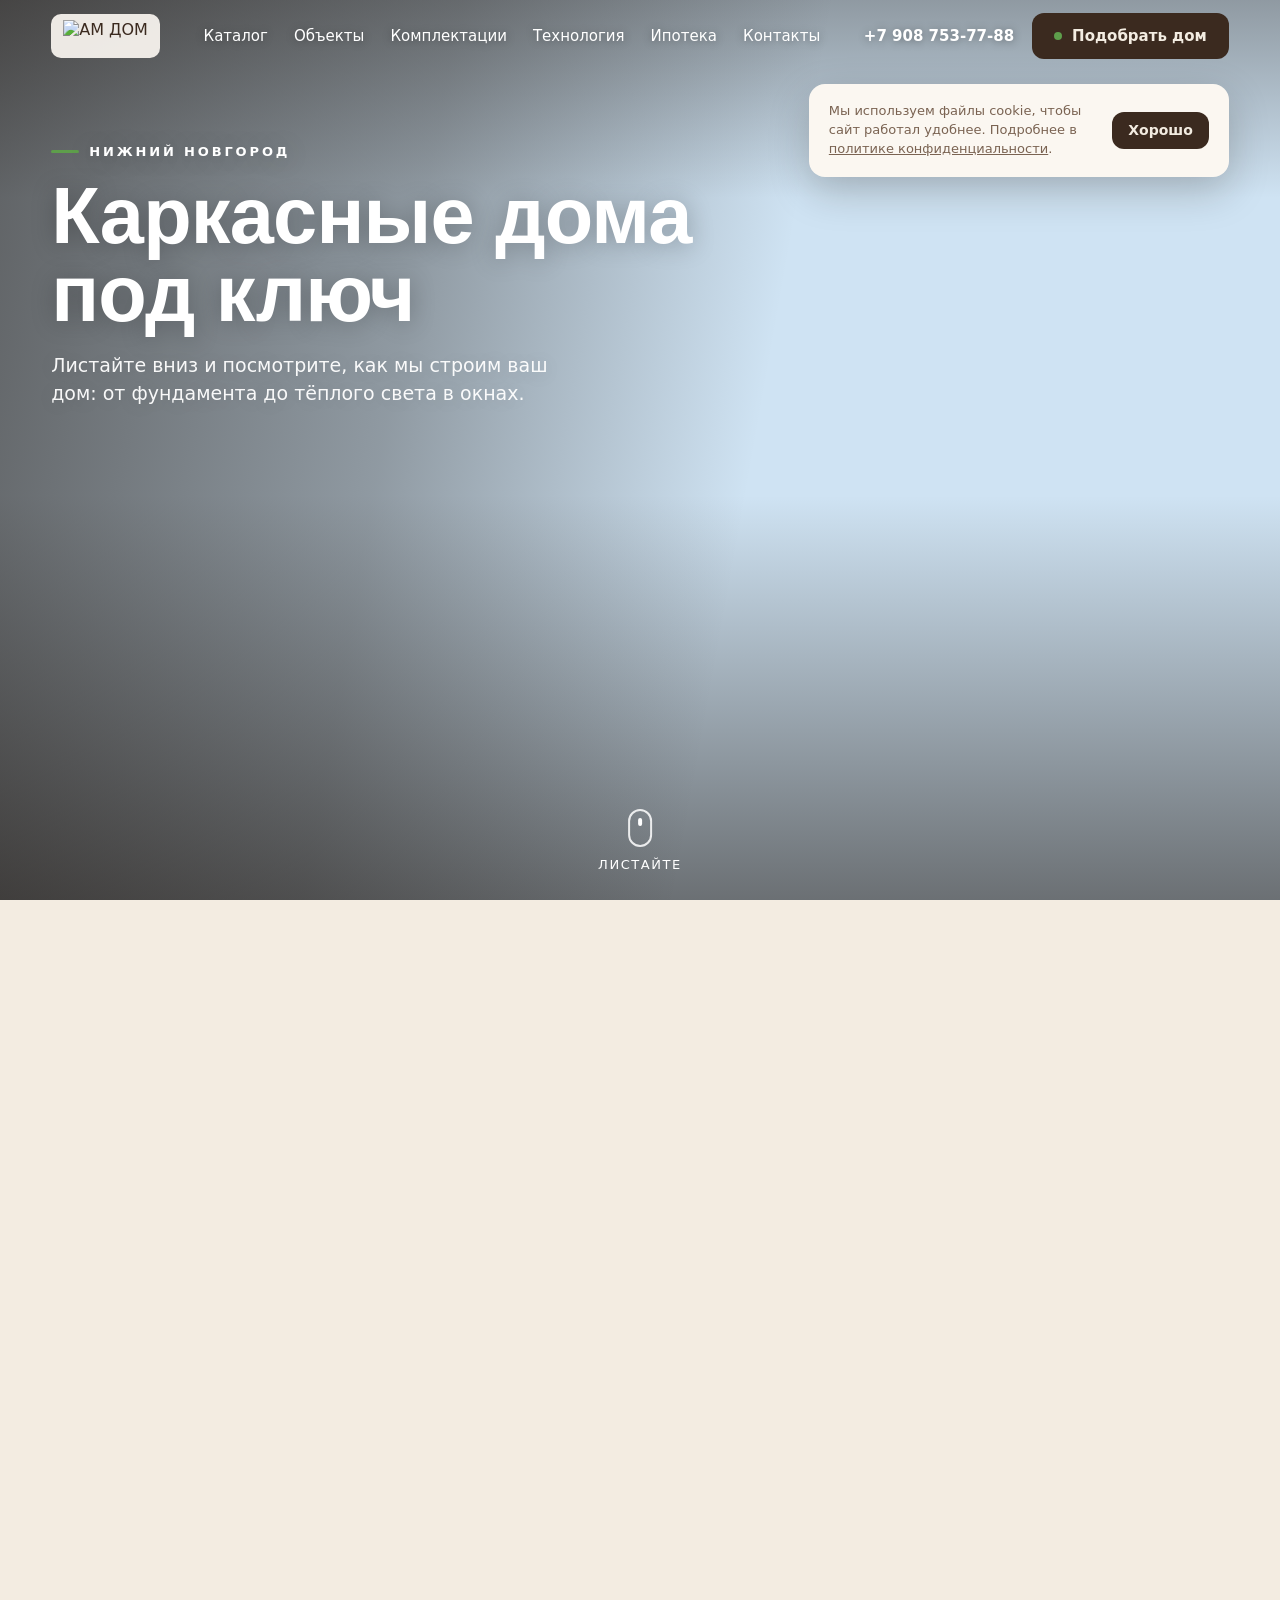
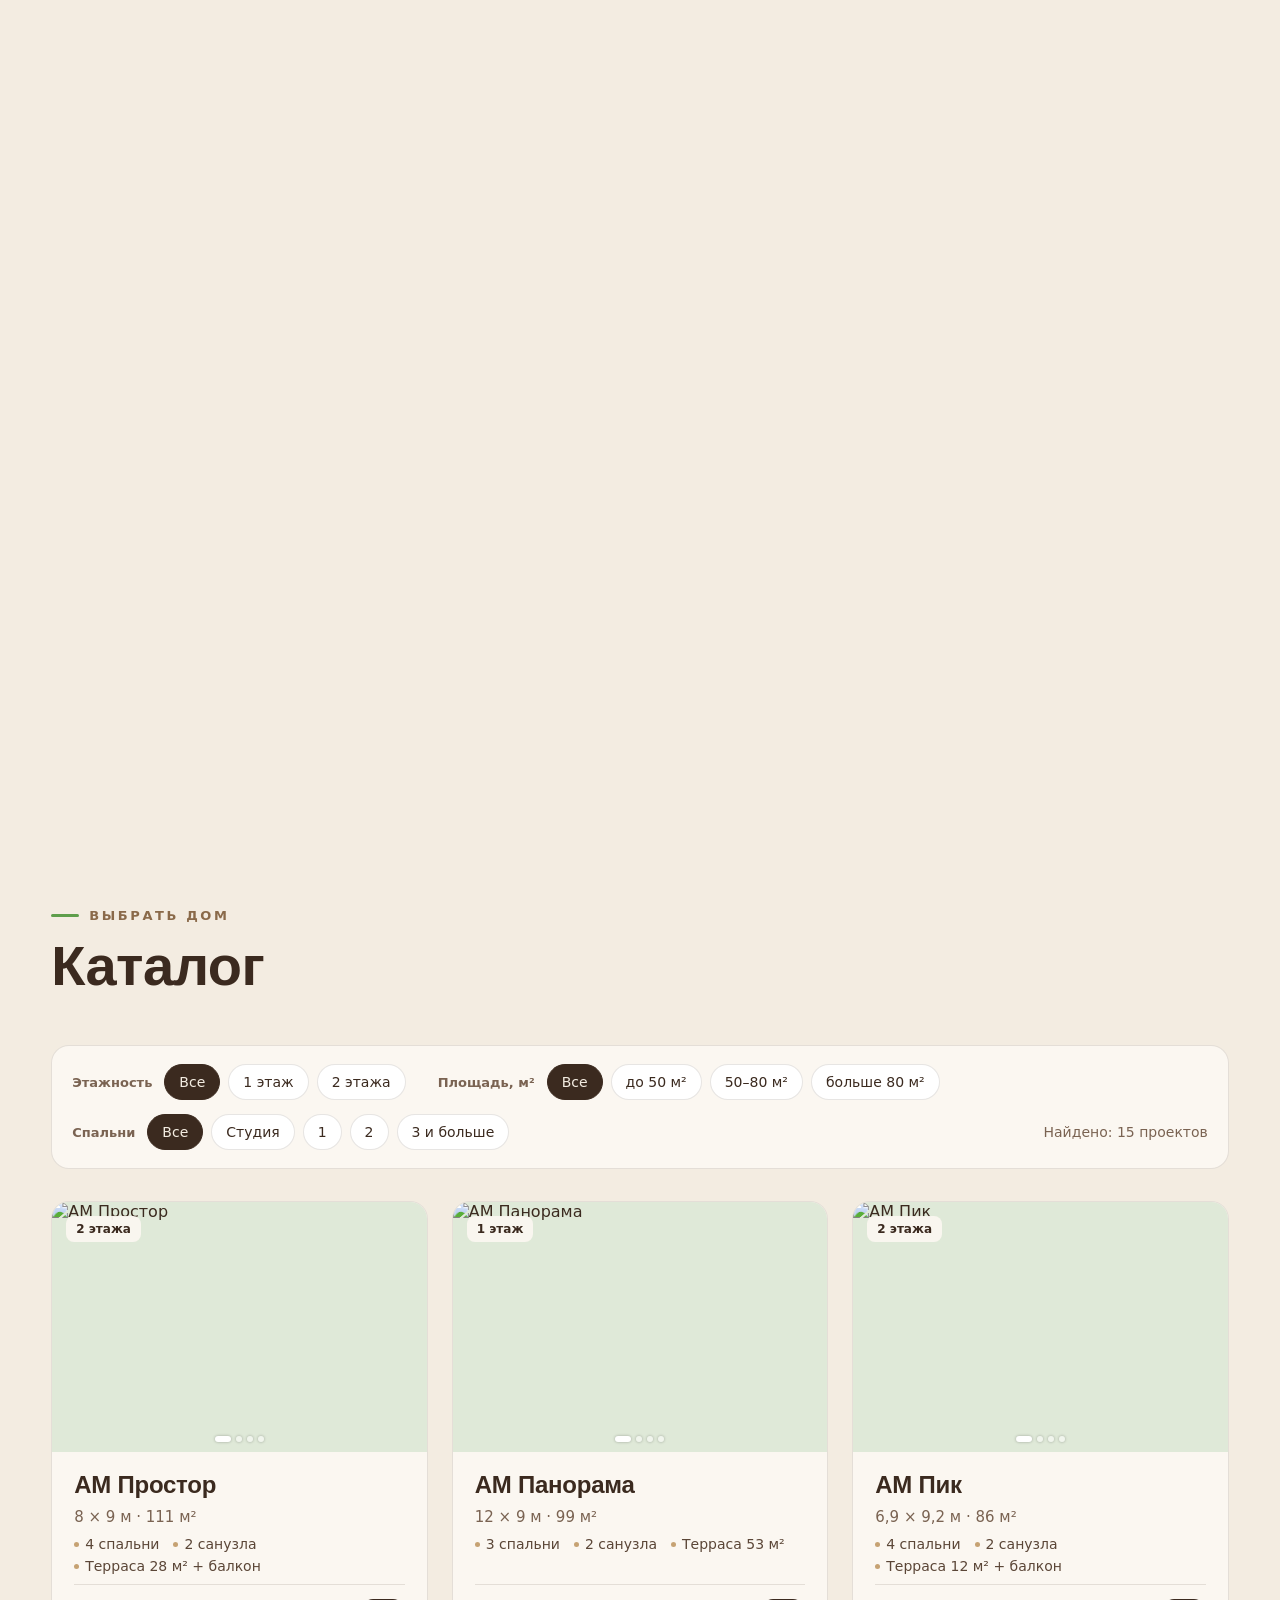
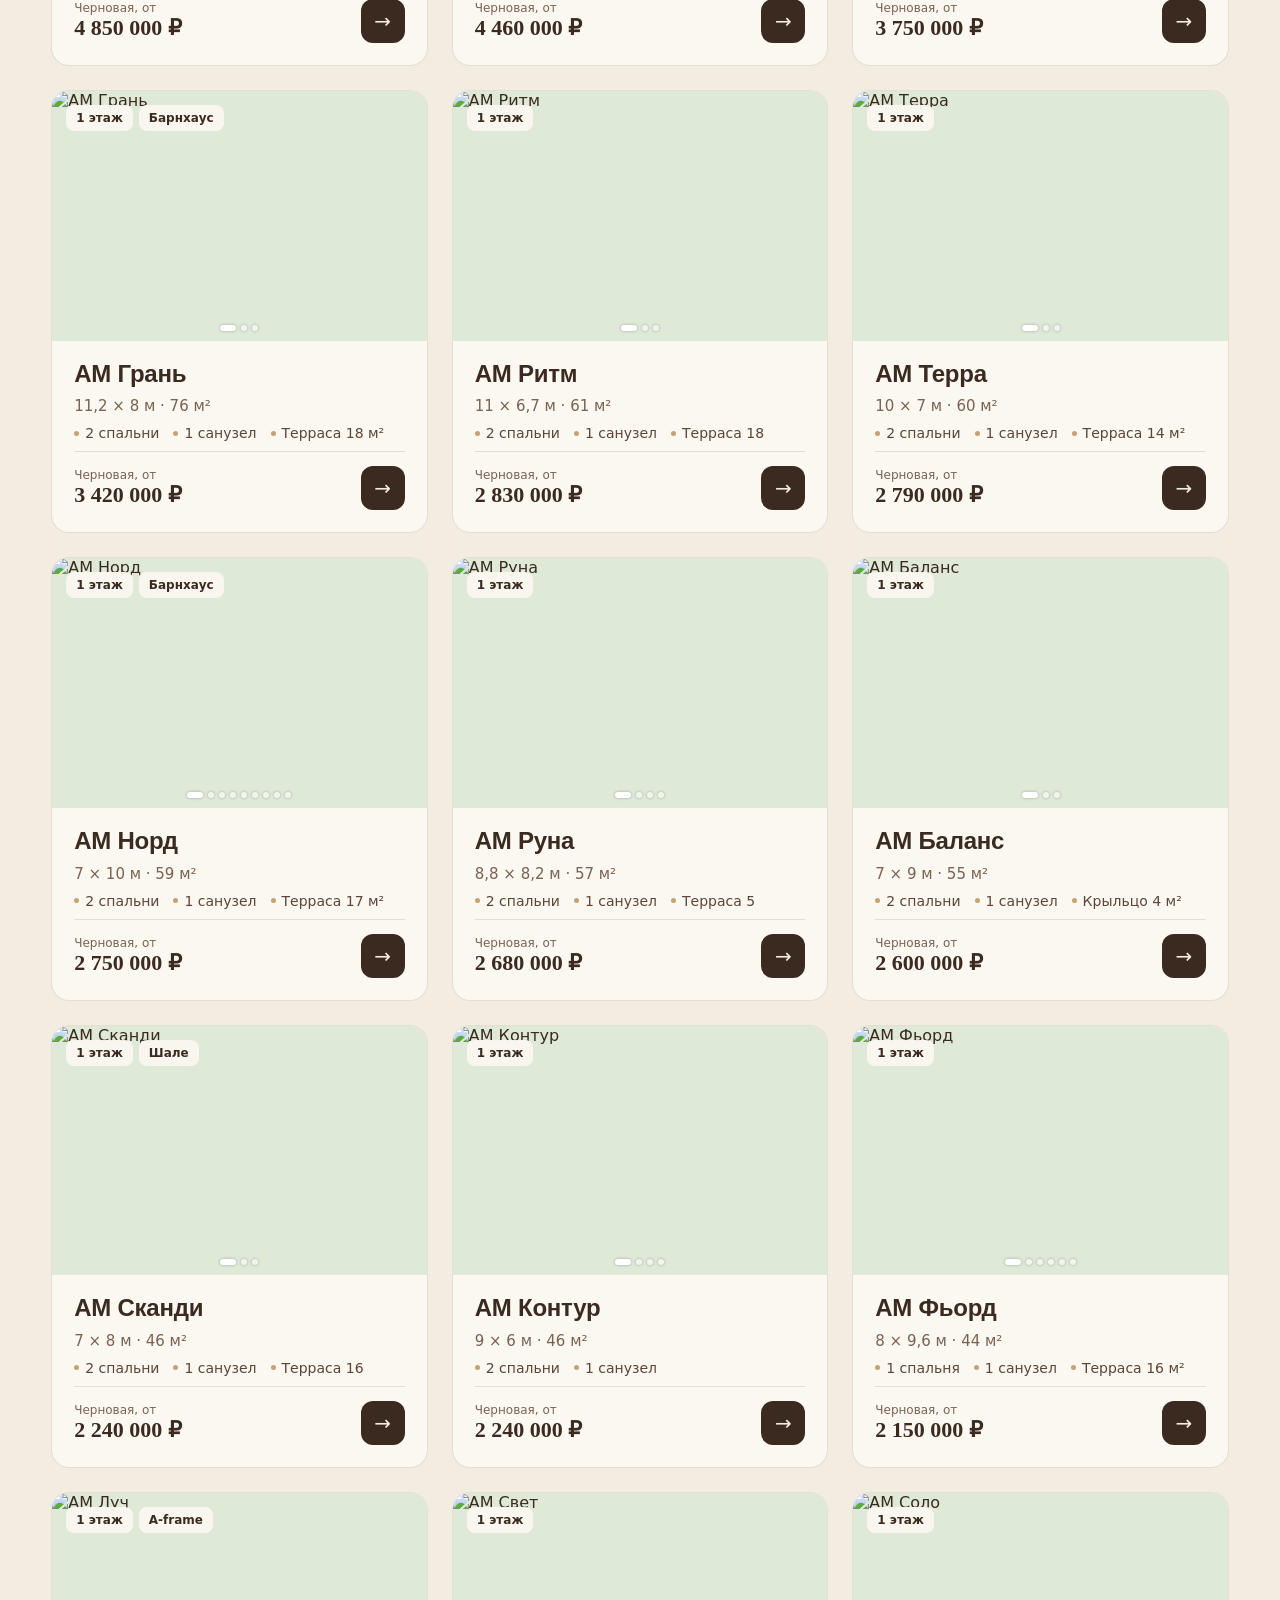
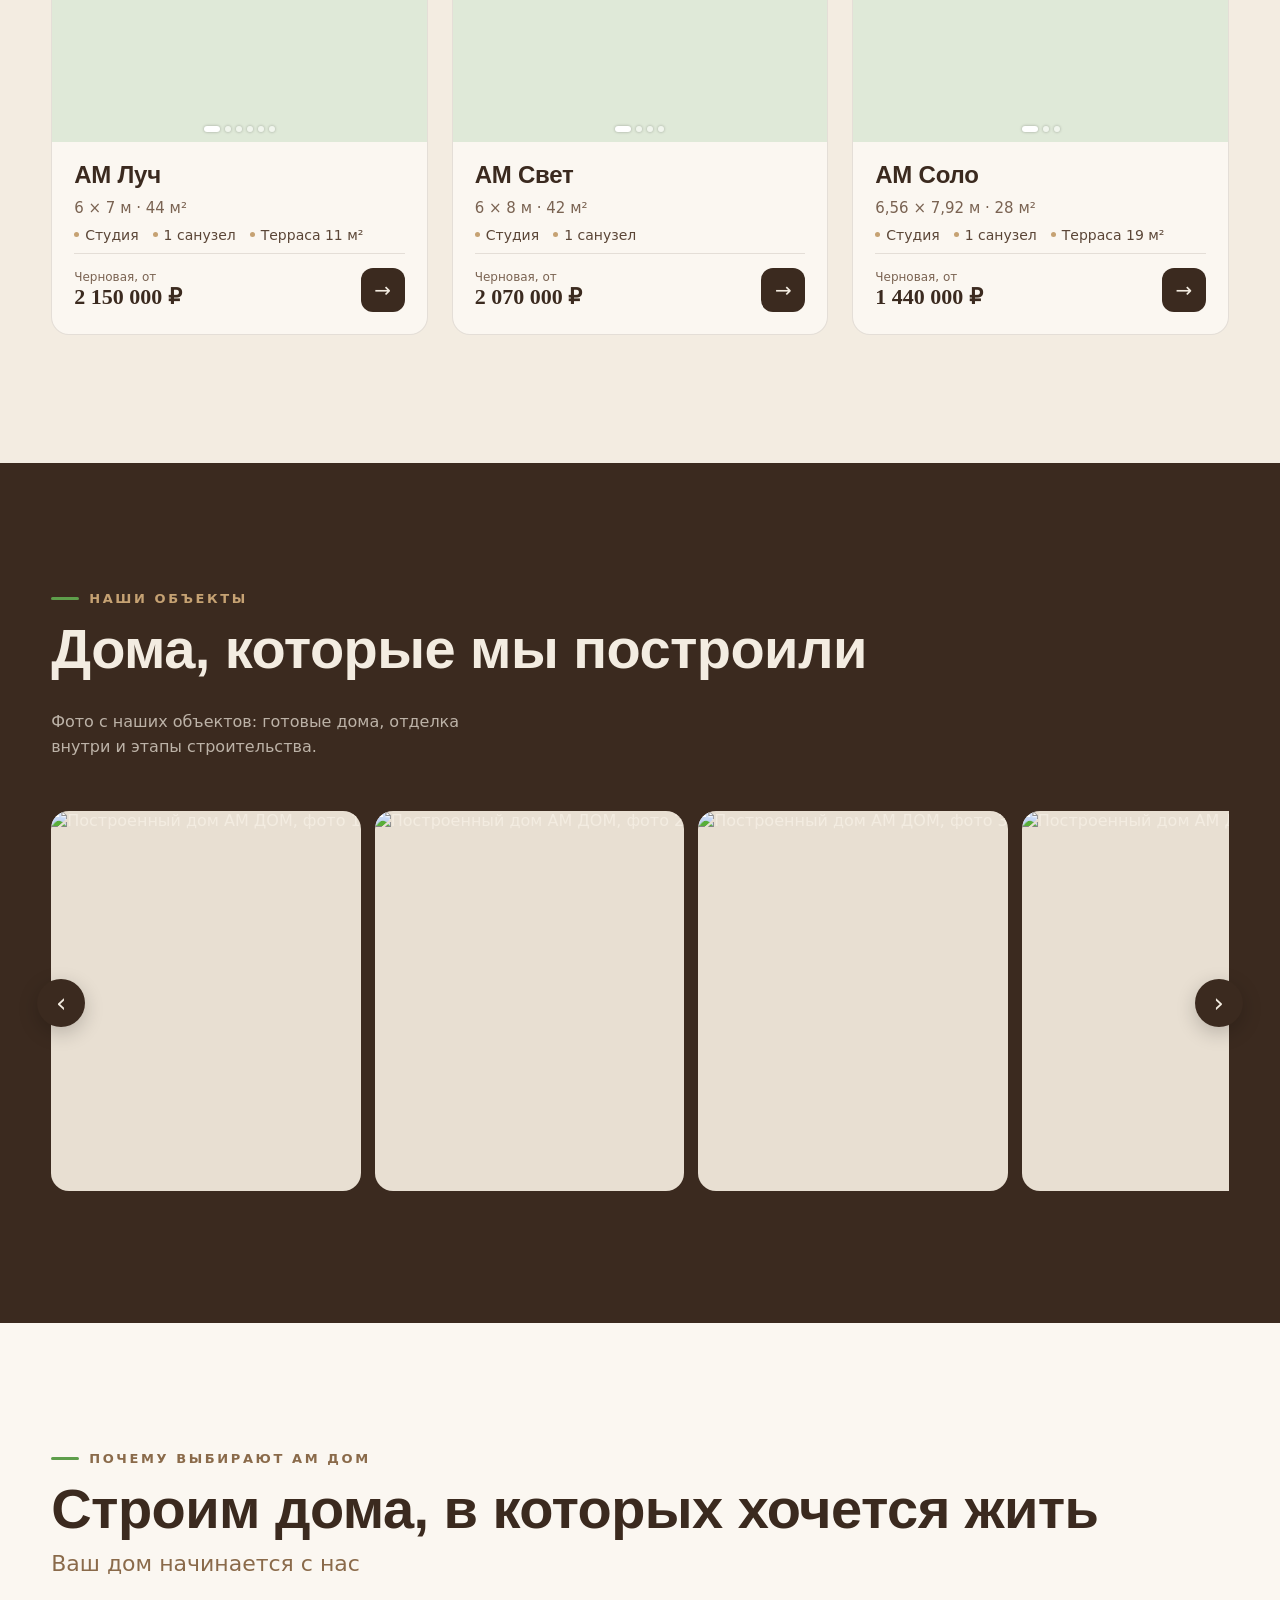
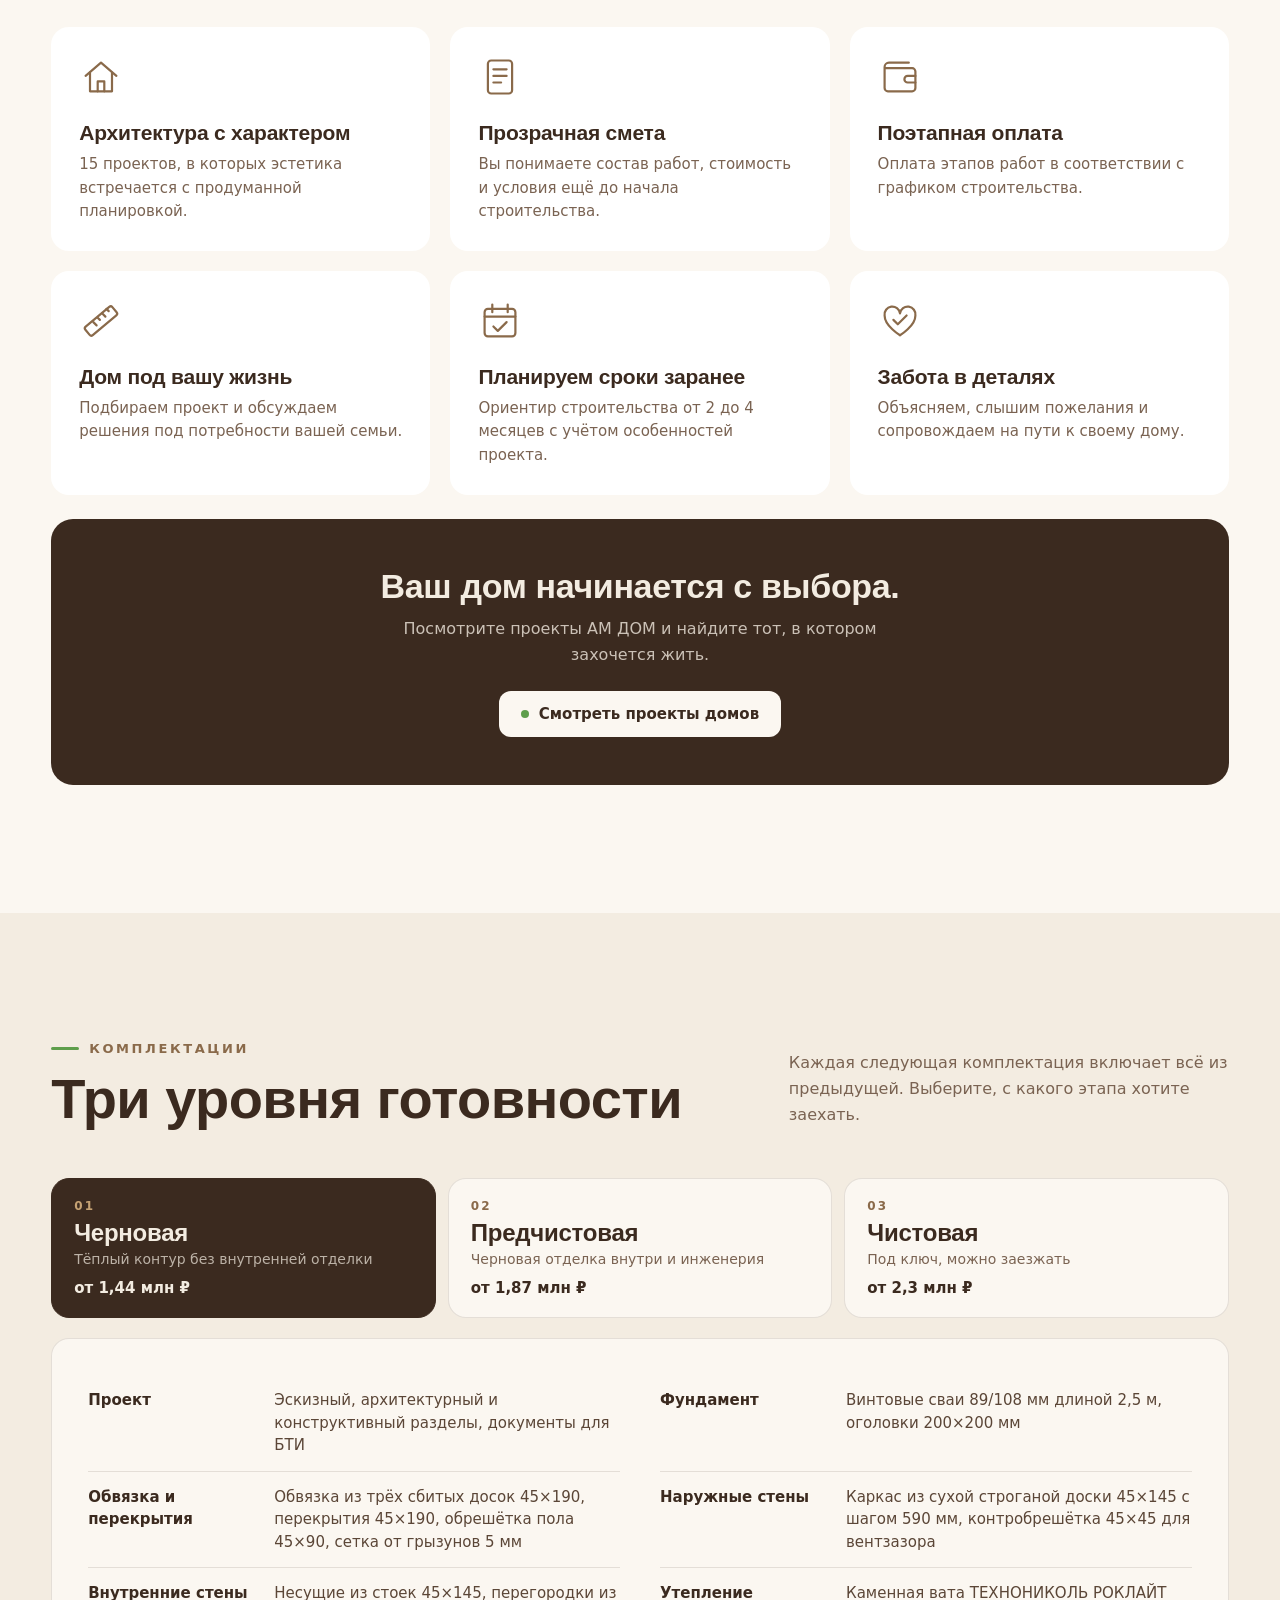
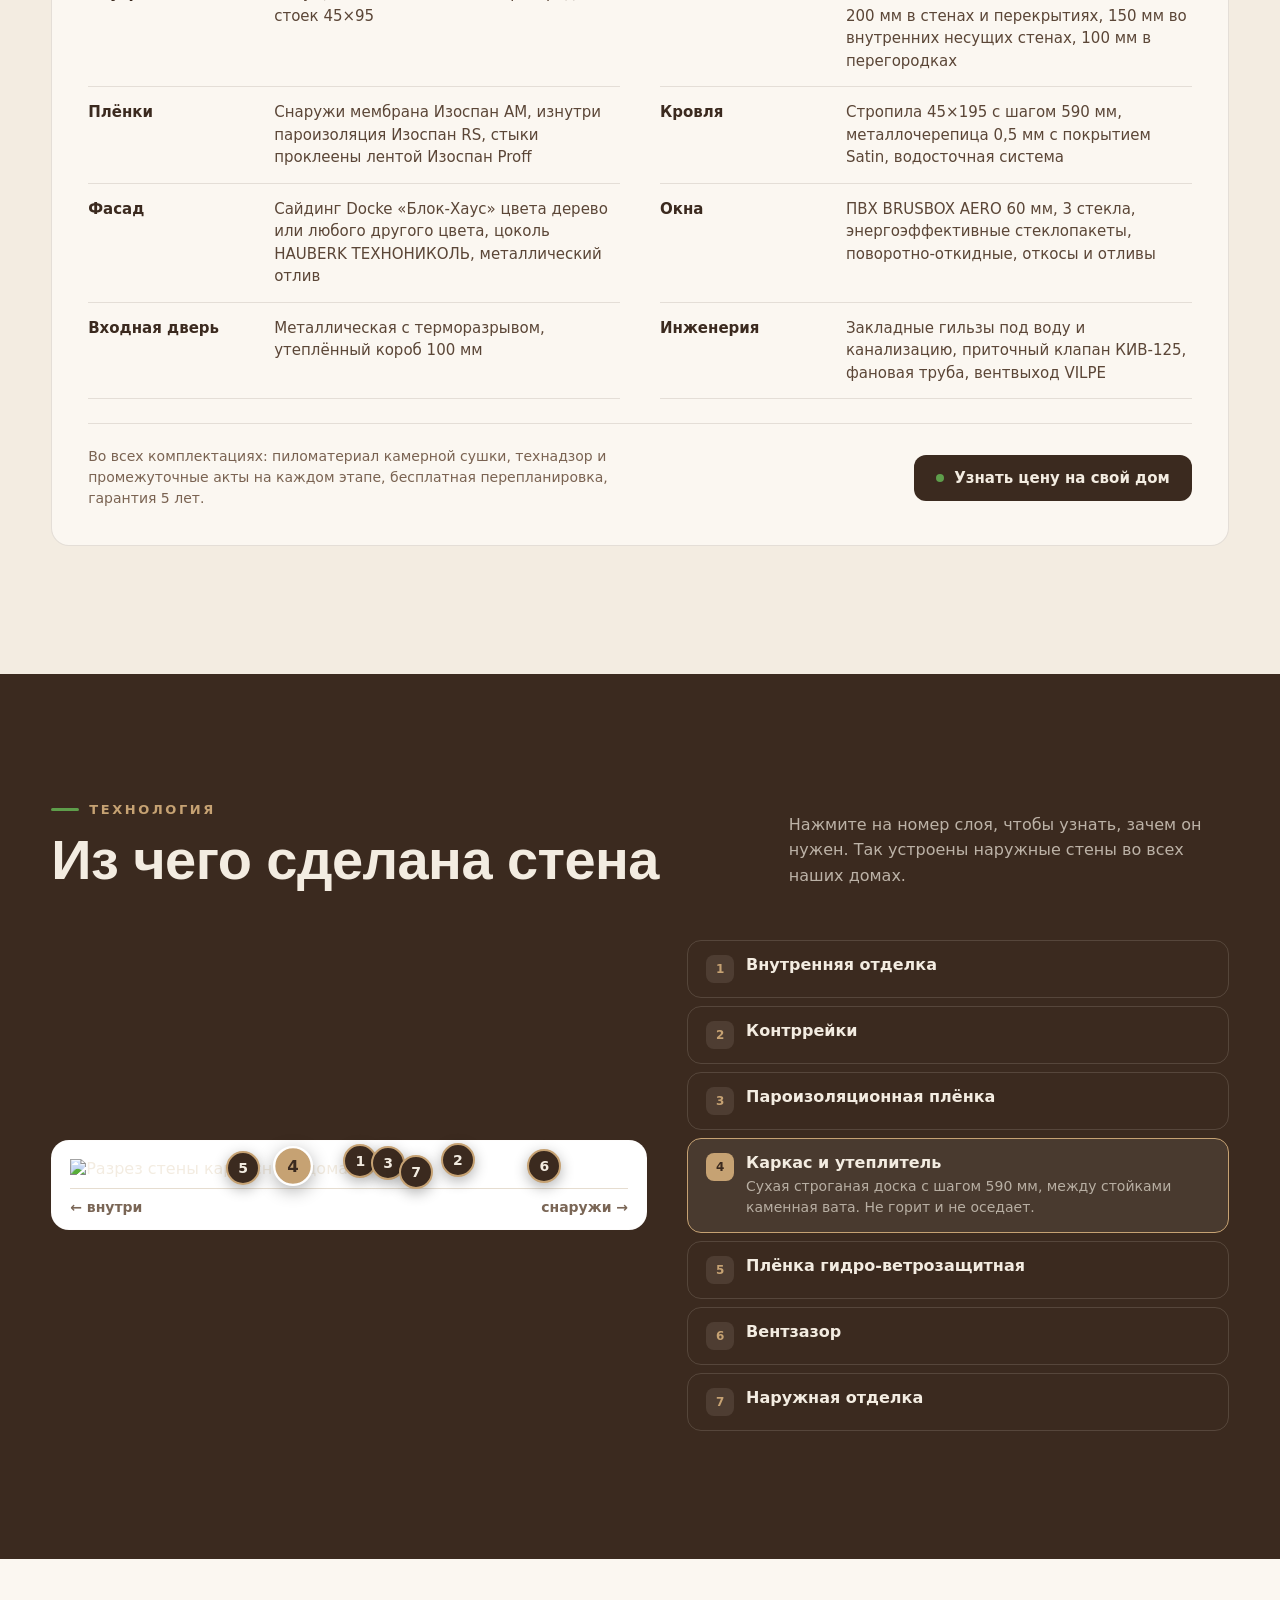
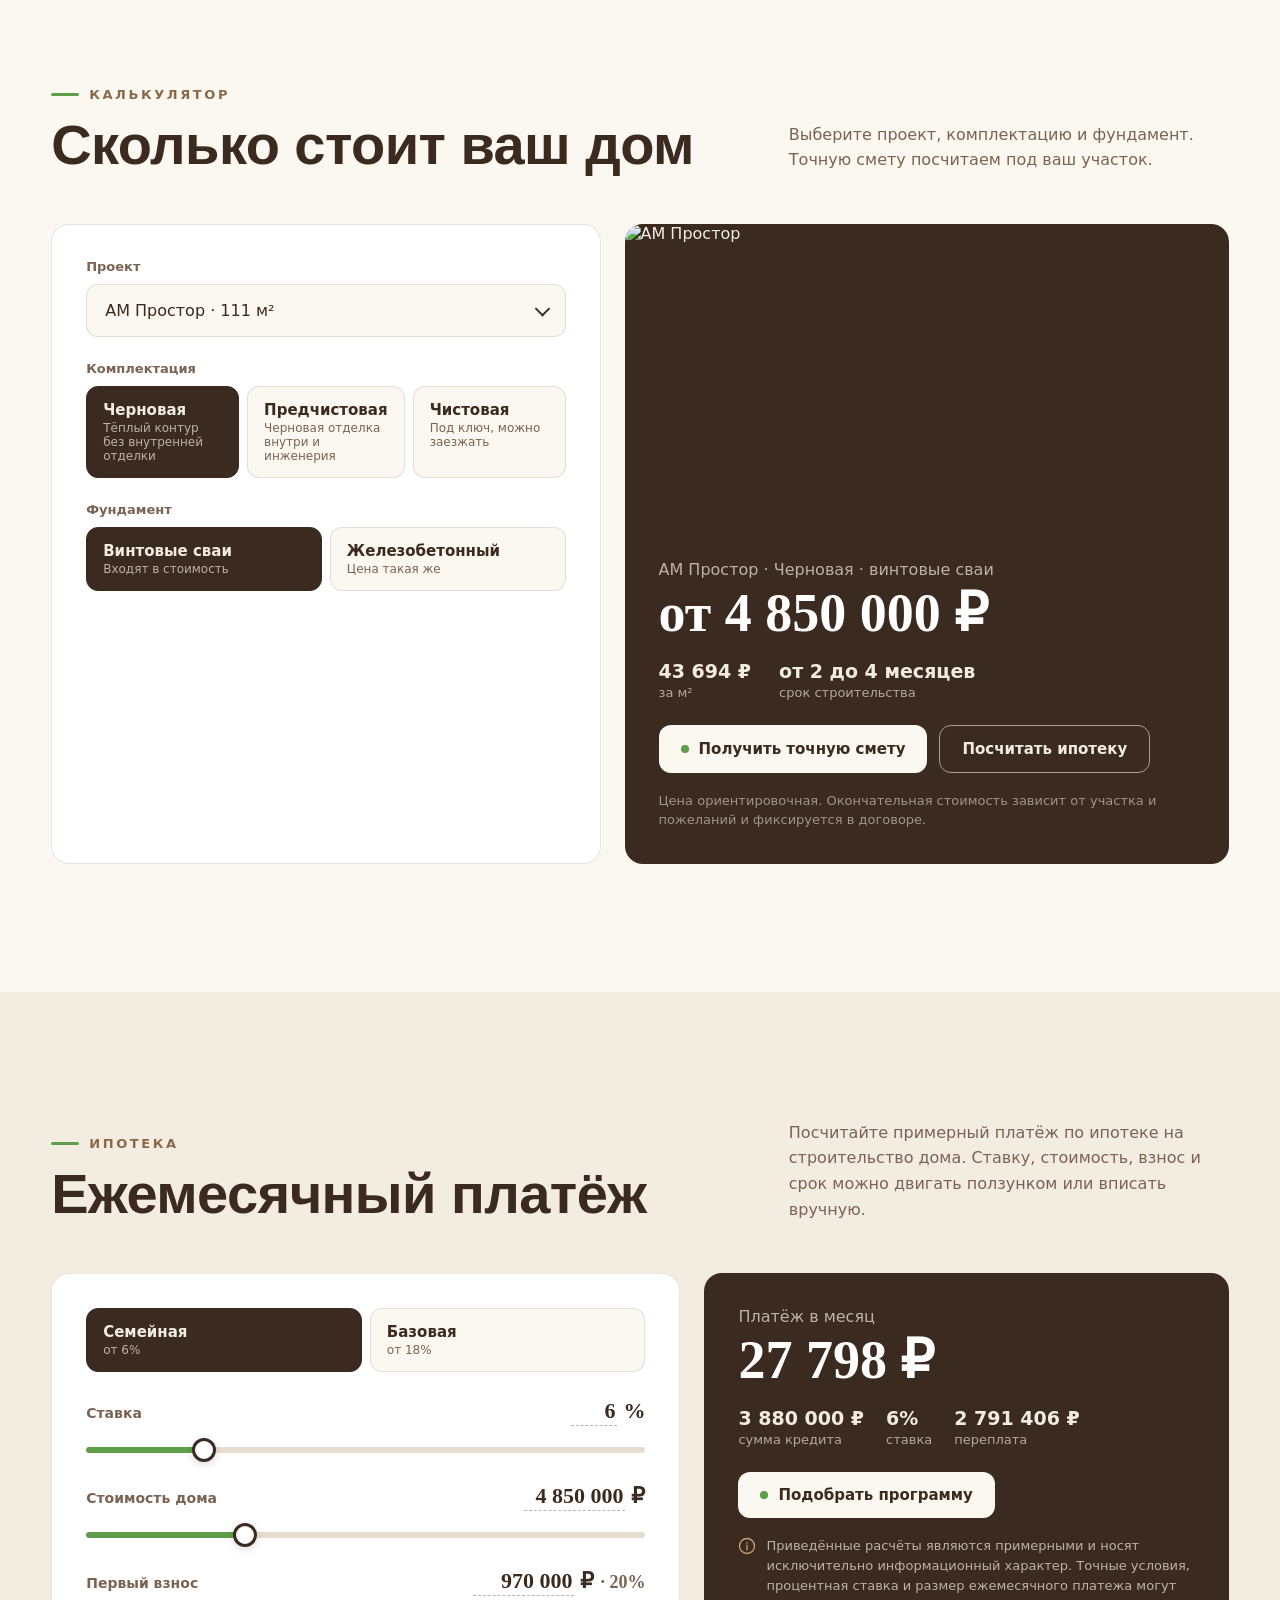
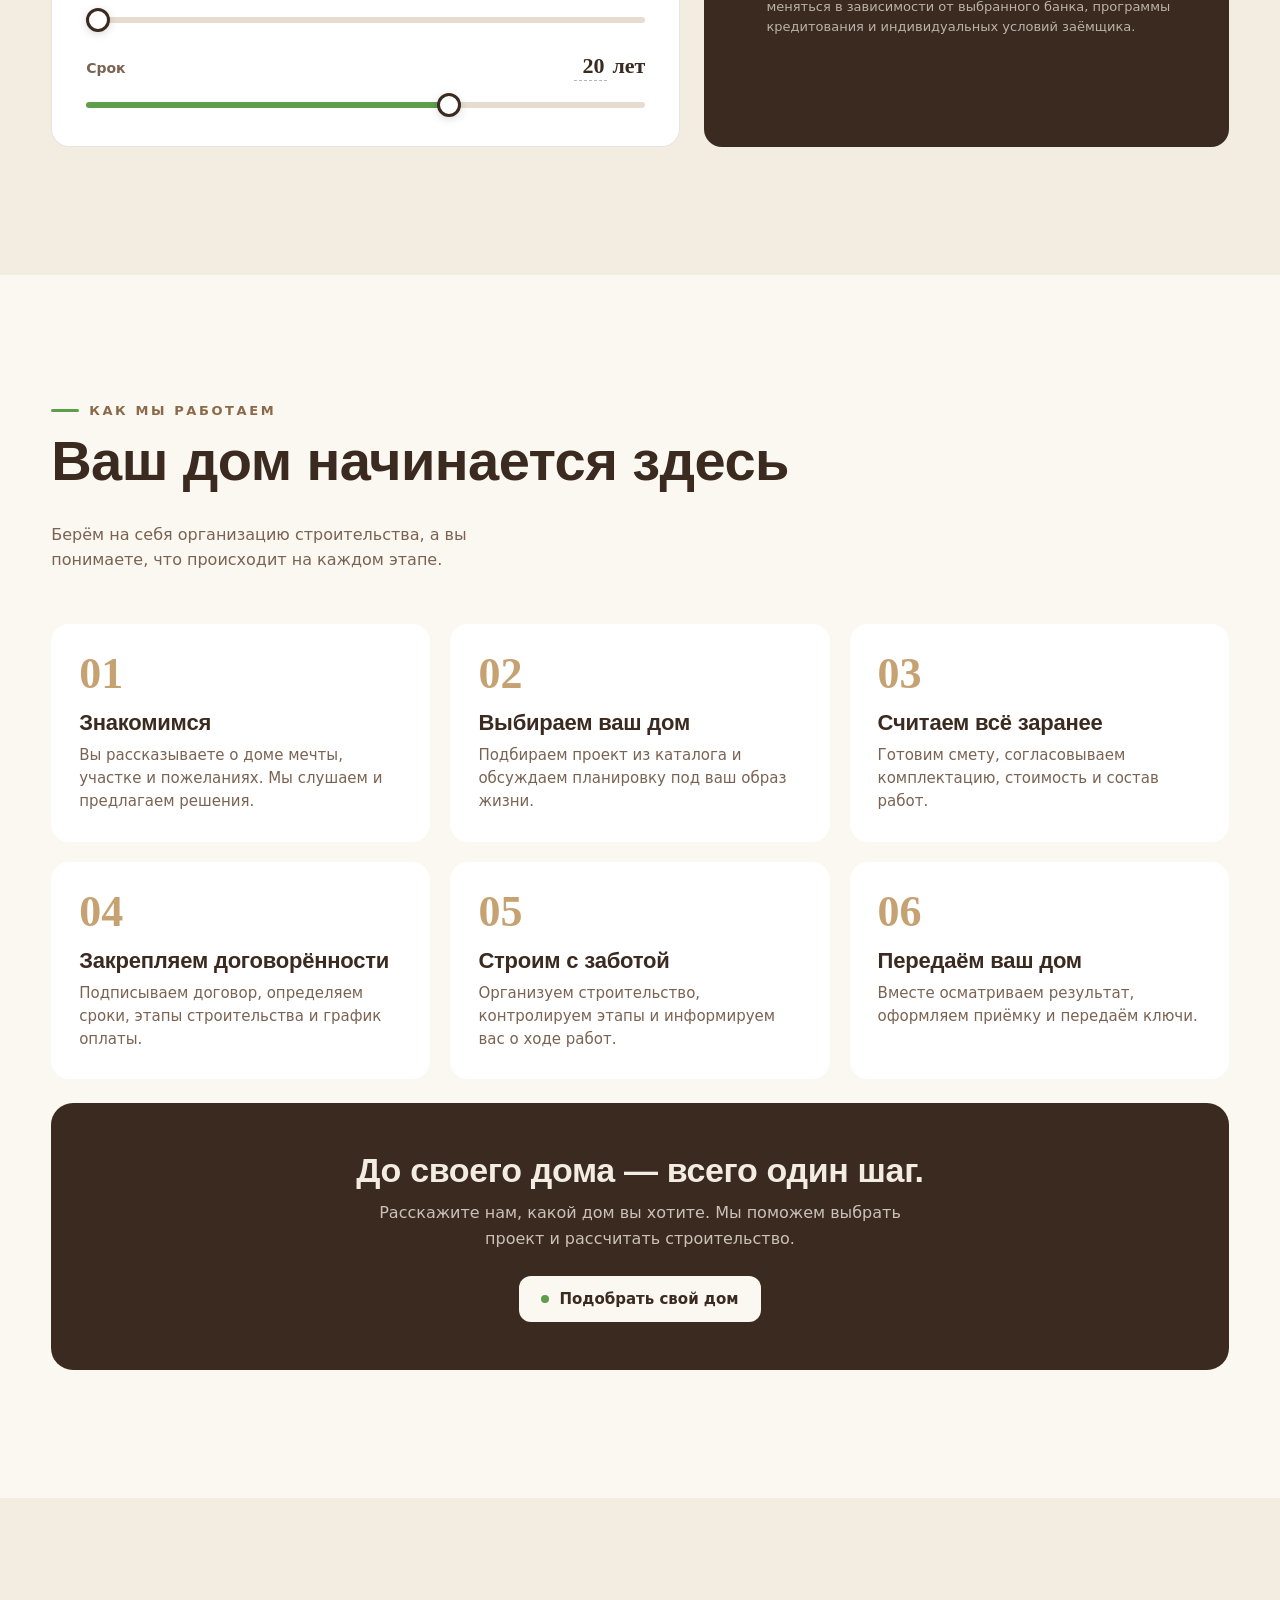
==== index.html @ 1313c06c "FAQ cleanup, editable mortgage rate, 2-4 month term, no RC foundation markup, staged payment wording" ====
<!doctype html>
<html lang="ru">
<head>
<meta charset="utf-8">
<meta name="viewport" content="width=device-width, initial-scale=1, viewport-fit=cover">
<title>АМ ДОМ — каркасные дома под ключ в Нижнем Новгороде</title>
<meta name="description" content="Строим каркасные дома под ключ в Нижнем Новгороде. Каталог проектов, три комплектации, гарантия 5 лет, оплата по этапам, сроки от 2 до 4 месяцев.">
<!-- ТЕСТОВАЯ ВЕРСИЯ: строку ниже удалить при запуске на амдом.рф, иначе сайт не попадёт в поиск -->
<meta name="robots" content="noindex, nofollow">
<meta name="theme-color" content="#3B2A1F">
<meta property="og:title" content="АМ ДОМ — каркасные дома под ключ">
<meta property="og:description" content="Каталог проектов, гарантия 5 лет, оплата по этапам.">
<meta property="og:image" content="media/poster.jpg">
<link rel="icon" type="image/png" href="media/favicon.png">
<link rel="preload" href="fonts/InterDisplay-ExtraBold.woff" as="font" type="font/woff" crossorigin>
<link rel="stylesheet" href="css/style.css?v=15">
</head>
<body>

<!-- =============== ШАПКА =============== -->
<header class="top" id="top">
  <a class="logo" href="#" aria-label="АМ ДОМ, на главную"><img src="media/logo.png" alt="АМ ДОМ"></a>
  <nav class="menu" id="menu">
    <a href="#catalog">Каталог</a>
    <a href="#objects">Объекты</a>
    <a href="#packages">Комплектации</a>
    <a href="#tech">Технология</a>
    <a href="#mortgage">Ипотека</a>
    <a href="#contacts">Контакты</a>
    <a class="menu-phone" data-phone href="#"></a>
  </nav>
  <div class="top-right">
    <a class="top-phone" data-phone href="#"></a>
    <a class="btn" href="#quiz"><span class="dot"></span>Подобрать дом</a>
    <button class="burger" id="burger" aria-label="Меню" aria-expanded="false"><i></i><i></i><i></i></button>
  </div>
</header>

<main>
<!-- =============== ГЛАВНЫЙ ЭКРАН: ДОМ СОБИРАЕТСЯ =============== -->
<section class="build" id="build">
  <div class="stage">
    <div class="vbox">
      <video id="vid" muted playsinline preload="auto" poster="media/poster.jpg?v=2"></video>
      <img class="night" id="night" src="media/evening.jpg" alt="">
      <div class="shade"></div>
      <div class="tint i" id="tintI"></div>
      <div class="tint f" id="tintF"></div>
      <button class="replay" id="replay" hidden>↻ Смотреть ещё раз</button>
    </div>

    <div class="intro" id="intro">
      <div class="kick"><i></i>Нижний Новгород</div>
      <h1>Каркасные дома<br>под ключ</h1>
      <p><span class="dsk">Листайте вниз и посмотрите</span><span class="mob">Листайте этапы выше и посмотрите</span>, как мы строим ваш дом: от фундамента до тёплого света в окнах.</p>
    </div>
    <div class="hint" id="hint"><div class="m"></div>Листайте</div>

    <div class="card" id="card">
      <div class="num"><span id="cnum">01 / 11</span><span>Как мы строим</span></div>
      <div class="swap" id="cbody"><h3 id="ctitle"></h3><p id="ctext"></p></div>
      <div class="gl"></div>
    </div>
    <div class="rail" id="rail"><b id="bar"></b></div>

    <div class="final" id="final">
      <div class="ft">
        <div class="kick"><i></i>Дом готов</div>
        <h2>Осталось только заехать</h2>
      </div>
      <div class="fb">
        <div>
          <p>Планировку бесплатно адаптируем под вашу семью.</p>
          <div class="row">
            <a class="btn light" href="#catalog"><span class="dot"></span>Выбрать дом</a>
            <a class="btn ghost" href="#calc">Рассчитать стоимость</a>
          </div>
        </div>
        <div class="facts">
          <div><b>5 лет</b>гарантия по договору</div>
          <div><b>3</b>комплектации на выбор</div>
          <div><b>Поэтапная</b>оплата</div>
        </div>
      </div>
    </div>
  </div>
</section>

<!-- =============== КАТАЛОГ =============== -->
<section class="sec" id="catalog">
  <div class="wrap">
    <div class="head">
      <div>
        <div class="eyebrow">Выбрать дом</div>
        <h2>Каталог</h2>
      </div>
    </div>

    <div class="filters" id="filters">
      <div class="fgroup" data-key="floors">
        <span>Этажность</span>
        <button class="chip on" data-v="all">Все</button>
        <button class="chip" data-v="1"><span class="cl">1 этаж</span><span class="cs">1</span></button>
        <button class="chip" data-v="2"><span class="cl">2 этажа</span><span class="cs">2</span></button>
      </div>
      <div class="fgroup" data-key="area">
        <span>Площадь, м²</span>
        <button class="chip on" data-v="all">Все</button>
        <button class="chip" data-v="s"><span class="cl">до 50 м²</span><span class="cs">до 50</span></button>
        <button class="chip" data-v="m"><span class="cl">50–80 м²</span><span class="cs">50–80</span></button>
        <button class="chip" data-v="l"><span class="cl">больше 80 м²</span><span class="cs">80+</span></button>
      </div>
      <div class="fgroup" data-key="bed">
        <span>Спальни</span>
        <button class="chip on" data-v="all">Все</button>
        <button class="chip" data-v="0">Студия</button>
        <button class="chip" data-v="1">1</button>
        <button class="chip" data-v="2">2</button>
        <button class="chip" data-v="3"><span class="cl">3 и больше</span><span class="cs">3+</span></button>
      </div>
      <div class="fcount" id="fcount"></div>
    </div>

    <div class="grid" id="grid"></div>
    <div class="empty" id="empty" hidden>
      <p>Под такие условия проекта нет, но мы можем спроектировать дом под вас.</p>
      <button class="btn" id="freset">Сбросить фильтры</button>
    </div>
  </div>
</section>

<!-- =============== НАШИ ОБЪЕКТЫ =============== -->
<section class="sec dark" id="objects">
  <div class="wrap">
    <div class="head">
      <div>
        <div class="eyebrow">Наши объекты</div>
        <h2>Дома, которые мы построили</h2>
      </div>
      <p>Фото с наших объектов: готовые дома, отделка внутри и этапы строительства.</p>
    </div>
    <div class="obj">
      <div class="otrk" id="otrk"></div>
      <button class="onav p" aria-label="Назад">‹</button><button class="onav n" aria-label="Вперёд">›</button>
    </div>
  </div>
</section>

<!-- =============== ПОЧЕМУ МЫ =============== -->
<section class="sec paper" id="why">
  <div class="wrap">
    <div class="head">
      <div>
        <div class="eyebrow">Почему выбирают АМ ДОМ</div>
        <h2>Строим дома, в которых хочется жить</h2>
        <p class="lead">Ваш дом начинается с нас</p>
      </div>
    </div>
    <div class="stats" id="stats" hidden></div>
    <div class="why">
      <div class="wi"><svg viewBox="0 0 40 40"><path d="M6 19L20 7l14 12"/><path d="M10 16v17h20V16"/><path d="M17 33v-9h6v9"/></svg>
        <h3>Архитектура с характером</h3><p>15 проектов, в которых эстетика встречается с продуманной планировкой.</p></div>
      <div class="wi"><svg viewBox="0 0 40 40"><rect x="9" y="5" width="22" height="30" rx="3"/><path d="M14 13h12M14 19h12M14 25h7"/></svg>
        <h3>Прозрачная смета</h3><p>Вы понимаете состав работ, стоимость и условия ещё до начала строительства.</p></div>
      <div class="wi"><svg viewBox="0 0 40 40"><path d="M7 12h24a3 3 0 0 1 3 3v15a3 3 0 0 1-3 3H9a3 3 0 0 1-3-3V11a4 4 0 0 1 4-4h18"/><path d="M34 19h-7a3 3 0 0 0 0 6h7"/></svg>
        <h3>Поэтапная оплата</h3><p>Оплата этапов работ в соответствии с графиком строительства.</p></div>
      <div class="wi"><svg viewBox="0 0 40 40"><rect x="4" y="15" width="32" height="10" rx="2" transform="rotate(-40 20 20)"/><path d="M13 21l3 3M17 17l2 2M21 13l3 3M25 9l2 2"/></svg>
        <h3>Дом под вашу жизнь</h3><p>Подбираем проект и обсуждаем решения под потребности вашей семьи.</p></div>
      <div class="wi"><svg viewBox="0 0 40 40"><rect x="6" y="9" width="28" height="25" rx="3"/><path d="M6 16h28M13 5v7M27 5v7M14 25l4 4 8-8"/></svg>
        <h3>Планируем сроки заранее</h3><p>Ориентир строительства от 2 до 4 месяцев с учётом особенностей проекта.</p></div>
      <div class="wi"><svg viewBox="0 0 40 40"><path d="M20 33S6 24.5 6 15a7 7 0 0 1 14-2 7 7 0 0 1 14 2c0 9.5-14 18-14 18z"/><path d="M14 19l4 4 8-8"/></svg>
        <h3>Забота в деталях</h3><p>Объясняем, слышим пожелания и сопровождаем на пути к своему дому.</p></div>
    </div>
    <div class="cta">
      <h3>Ваш дом начинается с выбора.</h3>
      <p>Посмотрите проекты АМ ДОМ и найдите тот, в котором захочется жить.</p>
      <a class="btn light" href="#catalog"><span class="dot"></span>Смотреть проекты домов</a>
    </div>
  </div>
</section>

<!-- =============== КОМПЛЕКТАЦИИ =============== -->
<section class="sec" id="packages">
  <div class="wrap">
    <div class="head">
      <div>
        <div class="eyebrow">Комплектации</div>
        <h2>Три уровня готовности</h2>
      </div>
      <p>Каждая следующая комплектация включает всё из предыдущей. Выберите, с какого этапа хотите заехать.</p>
    </div>
    <div class="ptabs" id="ptabs" role="tablist"></div>
    <div class="pbody" id="pbody"></div>
  </div>
</section>

<!-- =============== ТЕХНОЛОГИЯ =============== -->
<section class="sec dark" id="tech">
  <div class="wrap">
    <div class="head">
      <div>
        <div class="eyebrow">Технология</div>
        <h2>Из чего сделана стена</h2>
      </div>
      <p>Нажмите на номер слоя, чтобы узнать, зачем он нужен. Так устроены наружные стены во всех наших домах.</p>
    </div>
    <div class="wall">
      <div class="wall-pic" id="wallpic"></div>
      <div class="wall-list" id="wall-list"></div>
    </div>
  </div>
</section>

<!-- =============== КАЛЬКУЛЯТОР =============== -->
<section class="sec paper" id="calc">
  <div class="wrap">
    <div class="head">
      <div>
        <div class="eyebrow">Калькулятор</div>
        <h2>Сколько стоит ваш дом</h2>
      </div>
      <p>Выберите проект, комплектацию и фундамент. Точную смету посчитаем под ваш участок.</p>
    </div>
    <div class="calc">
      <div class="calc-form">
        <label class="lbl">Проект</label>
        <div class="select"><select id="c-house"></select></div>
        <label class="lbl">Комплектация</label>
        <div class="seg" id="c-pack"></div>
        <label class="lbl">Фундамент</label>
        <div class="seg" id="c-found"></div>
      </div>
      <div class="calc-out">
        <img id="c-img" alt="">
        <div class="calc-res">
          <div class="muted" id="c-name"></div>
          <div class="price" id="c-price"></div>
          <div class="calc-meta">
            <div><b id="c-m2"></b><span>за м²</span></div>
            <div><b id="c-days"></b><span>срок строительства</span></div>
          </div>
          <div class="row">
            <button class="btn" id="c-lead"><span class="dot"></span>Получить точную смету</button>
            <a class="btn line" href="#mortgage" id="c-tomort">Посчитать ипотеку</a>
          </div>
          <p class="small">Цена ориентировочная. Окончательная стоимость зависит от участка и пожеланий и фиксируется в договоре.</p>
        </div>
      </div>
    </div>
  </div>
</section>

<!-- =============== ИПОТЕКА =============== -->
<section class="sec" id="mortgage">
  <div class="wrap">
    <div class="head">
      <div>
        <div class="eyebrow">Ипотека</div>
        <h2>Ежемесячный платёж</h2>
      </div>
      <p>Посчитайте примерный платёж по ипотеке на строительство дома. Ставку, стоимость, взнос и срок можно двигать ползунком или вписать вручную.</p>
    </div>
    <div class="mort">
      <div class="mort-form">
        <div class="seg" id="m-prog"></div>
        <div class="rng">
          <div class="rng-top"><label for="m-rate-o">Ставка</label><span class="num"><input id="m-rate-o" class="ninp sm rt" inputmode="decimal" autocomplete="off"><i>%</i></span></div>
          <input type="range" id="m-rate-r" min="0.1" max="30" step="0.1">
        </div>
        <div class="rng">
          <div class="rng-top"><label for="m-sum-o">Стоимость дома</label><span class="num"><input id="m-sum-o" class="ninp" inputmode="numeric" autocomplete="off"><i>₽</i></span></div>
          <input type="range" id="m-sum" min="1000000" max="15000000" step="10000">
        </div>
        <div class="rng">
          <div class="rng-top"><label for="m-down-o">Первый взнос</label><span class="num"><input id="m-down-o" class="ninp" inputmode="numeric" autocomplete="off"><i>₽</i><em id="m-down-p"></em></span></div>
          <input type="range" id="m-down" min="20" max="90" step="0.1">
        </div>
        <div class="rng">
          <div class="rng-top"><label for="m-years-o">Срок</label><span class="num"><input id="m-years-o" class="ninp sm" inputmode="numeric" autocomplete="off"><i id="m-years-u">лет</i></span></div>
          <input type="range" id="m-years" min="1" max="30" step="1">
        </div>
      </div>
      <div class="mort-out">
        <div class="muted">Платёж в месяц</div>
        <div class="price" id="m-pay"></div>
        <div class="calc-meta">
          <div><b id="m-loan"></b><span>сумма кредита</span></div>
          <div><b id="m-rate"></b><span>ставка</span></div>
          <div><b id="m-over"></b><span>переплата</span></div>
        </div>
        <button class="btn light" id="m-lead"><span class="dot"></span>Подобрать программу</button>
        <p class="mnote"><svg viewBox="0 0 24 24" aria-hidden="true"><circle cx="12" cy="12" r="10"/><path d="M12 11v6M12 7.5v.5"/></svg><span>Приведённые расчёты являются примерными и носят исключительно информационный характер. Точные условия, процентная ставка и размер ежемесячного платежа могут меняться в зависимости от выбранного банка, программы кредитования и индивидуальных условий заёмщика.</span></p>
      </div>
    </div>
  </div>
</section>

<!-- =============== КАК МЫ РАБОТАЕМ =============== -->
<section class="sec paper" id="steps">
  <div class="wrap">
    <div class="head">
      <div>
        <div class="eyebrow">Как мы работаем</div>
        <h2>Ваш дом начинается здесь</h2>
      </div>
      <p>Берём на себя организацию строительства, а вы понимаете, что происходит на каждом этапе.</p>
    </div>
    <ol class="steps">
      <li><b>01</b><h3>Знакомимся</h3><p>Вы рассказываете о доме мечты, участке и пожеланиях. Мы слушаем и предлагаем решения.</p></li>
      <li><b>02</b><h3>Выбираем ваш дом</h3><p>Подбираем проект из каталога и обсуждаем планировку под ваш образ жизни.</p></li>
      <li><b>03</b><h3>Считаем всё заранее</h3><p>Готовим смету, согласовываем комплектацию, стоимость и состав работ.</p></li>
      <li><b>04</b><h3>Закрепляем договорённости</h3><p>Подписываем договор, определяем сроки, этапы строительства и график оплаты.</p></li>
      <li><b>05</b><h3>Строим с заботой</h3><p>Организуем строительство, контролируем этапы и информируем вас о ходе работ.</p></li>
      <li><b>06</b><h3>Передаём ваш дом</h3><p>Вместе осматриваем результат, оформляем приёмку и передаём ключи.</p></li>
    </ol>
    <div class="cta">
      <h3>До своего дома — всего один шаг.</h3>
      <p>Расскажите нам, какой дом вы хотите. Мы поможем выбрать проект и рассчитать строительство.</p>
      <a class="btn light" href="#quiz"><span class="dot"></span>Подобрать свой дом</a>
    </div>
  </div>
</section>

<!-- =============== КВИЗ =============== -->
<section class="sec" id="quiz">
  <div class="wrap">
    <div class="quiz" id="quizbox">
      <div class="quiz-side">
        <div class="eyebrow">Подбор дома</div>
        <h2>Подберём дом за 5 вопросов</h2>
        <p>Ответьте на вопросы, и мы покажем подходящие проекты и посчитаем стоимость.</p>
        <div class="qprog"><b id="qbar"></b></div>
        <div class="muted" id="qstep"></div>
      </div>
      <div class="quiz-main" id="qmain"></div>
    </div>
  </div>
</section>

<!-- =============== ИНДИВИДУАЛЬНЫЙ ПРОЕКТ =============== -->
<section class="sec paper" id="custom">
  <div class="wrap">
    <div class="custom">
      <div class="custom-img"><img src="img/custom.jpg" alt="Каркасный дом АМ ДОМ: от чертежа до готового дома" loading="lazy"></div>
      <div class="custom-txt">
        <div class="eyebrow">Индивидуальный проект</div>
        <h2>Не нашли подходящий дом?</h2>
        <p>Спроектируем дом под ваш участок, бюджет и образ жизни. Пришлите эскиз, фото понравившегося дома или просто расскажите, каким его видите.</p>
        <div class="tags">
          <span>Дома по индивидуальному проекту</span>
          <span>Бани</span>
        </div>
        <button class="btn" data-lead="Индивидуальный проект"><span class="dot"></span>Обсудить проект</button>
      </div>
    </div>
  </div>
</section>

<!-- =============== ВОПРОСЫ =============== -->
<section class="sec" id="faq">
  <div class="wrap narrow">
    <div class="head"><div><div class="eyebrow">Вопросы и ответы</div><h2>Всё, что вы хотите знать о строительстве дома</h2></div></div>
    <div class="faq" id="faqlist"></div>
  </div>
</section>

<!-- =============== КОНТАКТЫ =============== -->
<section class="sec dark" id="contacts">
  <div class="wrap">
    <div class="contacts">
      <div>
        <div class="eyebrow">Контакты</div>
        <h2>Приезжайте в офис<br><span class="h2b">Оставьте заявку</span></h2>
        <ul class="clist">
          <li><span>Телефон</span><a data-phone href="#"></a></li>
          <li><span>Почта</span><a data-email href="#"></a></li>
          <li><span>Офис</span><a data-map target="_blank" rel="noopener"></a></li>
          <li><span>Режим работы</span><div class="hours" data-hours></div></li>
        </ul>
        <div class="msg">
          <a class="mbtn tg" data-tg target="_blank" rel="noopener"><svg viewBox="0 0 24 24"><path d="M21.5 3.6L2.9 10.8c-1.3.5-1.2 1.2-.2 1.5l4.8 1.5 1.8 5.6c.2.6.4.8.9.8.4 0 .6-.2.9-.4l2.3-2.2 4.7 3.5c.9.5 1.5.2 1.7-.8l3.1-14.6c.3-1.3-.5-1.9-1.4-1.6zM9.2 13.4l9.2-5.8c.4-.3.8-.1.5.2l-7.9 7.1-.3 3.3z"/></svg>Telegram</a>
          <a class="mbtn mx" data-max target="_blank" rel="noopener"><svg viewBox="0 0 24 24"><path d="M12 2C6.5 2 2 6.2 2 11.4c0 2.9 1.4 5.5 3.7 7.2L5 22l3.6-2c1 .3 2.2.5 3.4.5 5.5 0 10-4.2 10-9.4S17.5 2 12 2z"/></svg>MAX</a>
          <a class="mbtn vk" data-vk target="_blank" rel="noopener"><svg viewBox="0 0 24 24"><path d="M12.8 17.5C6.6 17.5 3.1 13.3 3 6.5h3.1c.1 5 2.3 7.1 4.1 7.5V6.5h2.9v4.3c1.8-.2 3.6-2.2 4.2-4.3h2.9c-.5 2.6-2.4 4.6-3.8 5.4 1.4.7 3.6 2.4 4.4 5.6h-3.2c-.7-2.1-2.4-3.8-4.5-4v4z"/></svg>ВКонтакте</a>
          <a class="mbtn" data-phone href="#"><svg viewBox="0 0 24 24"><path d="M6.6 10.8c1.4 2.8 3.8 5.1 6.6 6.6l2.2-2.2c.3-.3.7-.4 1-.2 1.1.4 2.3.6 3.6.6.6 0 1 .4 1 1V20c0 .6-.4 1-1 1C10.6 21 3 13.4 3 4c0-.6.4-1 1-1h3.5c.6 0 1 .4 1 1 0 1.3.2 2.5.6 3.6.1.3 0 .7-.2 1z"/></svg>Позвонить</a>
        </div>
      </div>
      <form class="form" data-form data-topic="Заявка из блока «Контакты»">
        <h3>Заявка на консультацию</h3>
        <p class="muted">Перезвоним, ответим на вопросы и посчитаем смету.</p>
        <input name="name" placeholder="Ваше имя" autocomplete="name" required>
        <input name="phone" type="tel" placeholder="+7 (___) ___-__-__" autocomplete="tel" required>
        <textarea name="comment" rows="3" placeholder="Комментарий, например какой дом понравился"></textarea>
        <div class="seg small-seg" data-contact>
          <label><input type="radio" name="contact" value="Звонок" checked><span>Звонок</span></label>
          <label><input type="radio" name="contact" value="Telegram"><span>Telegram</span></label>
          <label><input type="radio" name="contact" value="MAX"><span>MAX</span></label>
        </div>
        <label class="agree"><input type="checkbox" name="agree" required><span>Согласен на обработку персональных данных и с <a href="policy.html" target="_blank">политикой конфиденциальности</a></span></label>
        <button class="btn" type="submit"><span class="dot"></span>Отправить заявку</button>
      </form>
    </div>
    <div class="map" id="map"><a class="map-open" data-maplink target="_blank" rel="noopener">Открыть в Яндекс Картах</a></div>
  </div>
</section>
</main>

<!-- =============== ПОДВАЛ =============== -->
<footer class="foot">
  <div class="wrap">
    <div class="foot-top">
      <a class="logo" href="#"><img src="media/logo.png" alt="АМ ДОМ"></a>
      <nav>
        <a href="#catalog">Каталог</a><a href="#objects">Объекты</a><a href="#packages">Комплектации</a><a href="#tech">Технология</a>
        <a href="#calc">Калькулятор</a><a href="#mortgage">Ипотека</a><a href="#faq">Вопросы</a><a href="#contacts">Контакты</a>
      </nav>
      <div class="soc">
        <a data-avito target="_blank" rel="noopener" hidden aria-label="Авито">Авито</a>
        <a class="si tg" data-tg target="_blank" rel="noopener" aria-label="Telegram"><svg viewBox="0 0 24 24"><path d="M21.5 3.6L2.9 10.8c-1.3.5-1.2 1.2-.2 1.5l4.8 1.5 1.8 5.6c.2.6.4.8.9.8.4 0 .6-.2.9-.4l2.3-2.2 4.7 3.5c.9.5 1.5.2 1.7-.8l3.1-14.6c.3-1.3-.5-1.9-1.4-1.6z"/></svg></a>
        <a class="si mx" data-max target="_blank" rel="noopener" aria-label="MAX"><svg viewBox="0 0 24 24"><path d="M12 2C6.5 2 2 6.2 2 11.4c0 2.9 1.4 5.5 3.7 7.2L5 22l3.6-2c1 .3 2.2.5 3.4.5 5.5 0 10-4.2 10-9.4S17.5 2 12 2z"/></svg></a>
        <a class="si vk" data-vk target="_blank" rel="noopener" aria-label="ВКонтакте"><svg viewBox="0 0 24 24"><path d="M12.8 17.5C6.6 17.5 3.1 13.3 3 6.5h3.1c.1 5 2.3 7.1 4.1 7.5V6.5h2.9v4.3c1.8-.2 3.6-2.2 4.2-4.3h2.9c-.5 2.6-2.4 4.6-3.8 5.4 1.4.7 3.6 2.4 4.4 5.6h-3.2c-.7-2.1-2.4-3.8-4.5-4v4z"/></svg></a>
      </div>
    </div>
    <div class="foot-bot">
      <div><span data-legal></span> · ИНН <span data-inn></span></div>
      <div><a href="policy.html">Политика конфиденциальности</a></div>
    </div>
    <p class="foot-note">Информация и цены на сайте носят ознакомительный характер и не являются публичной офертой (ст. 437 ГК РФ). Итоговая стоимость фиксируется в договоре.</p>
  </div>
</footer>

<!-- нижняя панель на телефоне -->
<div class="mbar" id="mbar">
  <a data-phone href="#"><svg viewBox="0 0 24 24"><path d="M6.6 10.8c1.4 2.8 3.8 5.1 6.6 6.6l2.2-2.2c.3-.3.7-.4 1-.2 1.1.4 2.3.6 3.6.6.6 0 1 .4 1 1V20c0 .6-.4 1-1 1C10.6 21 3 13.4 3 4c0-.6.4-1 1-1h3.5c.6 0 1 .4 1 1 0 1.3.2 2.5.6 3.6.1.3 0 .7-.2 1z"/></svg>Позвонить</a>
  <a class="ic tg" data-tg target="_blank" rel="noopener" aria-label="Telegram"><svg viewBox="0 0 24 24"><path d="M21.5 3.6L2.9 10.8c-1.3.5-1.2 1.2-.2 1.5l4.8 1.5 1.8 5.6c.2.6.4.8.9.8.4 0 .6-.2.9-.4l2.3-2.2 4.7 3.5c.9.5 1.5.2 1.7-.8l3.1-14.6c.3-1.3-.5-1.9-1.4-1.6z"/></svg></a>
  <a class="ic mx" data-max target="_blank" rel="noopener" aria-label="MAX"><svg viewBox="0 0 24 24"><path d="M12 2C6.5 2 2 6.2 2 11.4c0 2.9 1.4 5.5 3.7 7.2L5 22l3.6-2c1 .3 2.2.5 3.4.5 5.5 0 10-4.2 10-9.4S17.5 2 12 2z"/></svg></a>
  <a class="ic vk" data-vk target="_blank" rel="noopener" aria-label="ВКонтакте"><svg viewBox="0 0 24 24"><path d="M12.8 17.5C6.6 17.5 3.1 13.3 3 6.5h3.1c.1 5 2.3 7.1 4.1 7.5V6.5h2.9v4.3c1.8-.2 3.6-2.2 4.2-4.3h2.9c-.5 2.6-2.4 4.6-3.8 5.4 1.4.7 3.6 2.4 4.4 5.6h-3.2c-.7-2.1-2.4-3.8-4.5-4v4z"/></svg></a>
  <a href="#quiz" class="accent">Подобрать дом</a>
</div>

<!-- окно дома -->
<div class="modal" id="hmodal" hidden>
  <div class="modal-bg" data-close></div>
  <div class="modal-box house-box" role="dialog" aria-modal="true" aria-labelledby="h-name">
    <button class="x" data-close aria-label="Закрыть">×</button>
    <div class="hm" id="hm"></div>
  </div>
</div>

<!-- окно заявки -->
<div class="modal" id="lmodal" hidden>
  <div class="modal-bg" data-close></div>
  <div class="modal-box lead-box" role="dialog" aria-modal="true">
    <button class="x" data-close aria-label="Закрыть">×</button>
    <form class="form" data-form id="lform">
      <h3 id="l-title">Получить смету</h3>
      <p class="muted" id="l-sub">Оставьте телефон, менеджер перезвонит и всё посчитает.</p>
      <input name="name" placeholder="Ваше имя" autocomplete="name" required>
      <input name="phone" type="tel" placeholder="+7 (___) ___-__-__" autocomplete="tel" required>
      <div class="seg small-seg" data-contact>
        <label><input type="radio" name="contact" value="Звонок" checked><span>Звонок</span></label>
        <label><input type="radio" name="contact" value="Telegram"><span>Telegram</span></label>
        <label><input type="radio" name="contact" value="MAX"><span>MAX</span></label>
      </div>
      <label class="agree"><input type="checkbox" name="agree" required><span>Согласен на обработку персональных данных и с <a href="policy.html" target="_blank">политикой конфиденциальности</a></span></label>
      <button class="btn" type="submit"><span class="dot"></span>Отправить</button>
    </form>
  </div>
</div>

<div class="toast" id="toast" hidden></div>

<div class="cookie" id="cookie" hidden>
  <p>Мы используем файлы cookie, чтобы сайт работал удобнее. Подробнее в <a href="policy.html">политике конфиденциальности</a>.</p>
  <button class="btn" id="cookie-ok">Хорошо</button>
</div>

<script src="js/data.js?v=10"></script>
<script src="js/app.js?v=11"></script>
</body>
</html>
---- css/style.css ----
/* АМ ДОМ — оформление сайта */
@font-face{font-family:'Inter';font-weight:400;font-display:swap;src:url('../fonts/Inter-Regular.woff') format('woff')}
@font-face{font-family:'Inter';font-weight:500;font-display:swap;src:url('../fonts/Inter-Medium.woff') format('woff')}
@font-face{font-family:'Inter';font-weight:600;font-display:swap;src:url('../fonts/Inter-SemiBold.woff') format('woff')}
@font-face{font-family:'Inter Display';font-weight:700;font-display:swap;src:url('../fonts/InterDisplay-Bold.woff') format('woff')}
@font-face{font-family:'Inter Display';font-weight:800;font-display:swap;src:url('../fonts/InterDisplay-ExtraBold.woff') format('woff')}

:root{
  --kofe:#3B2A1F; --kofe2:#4A3527; --brus:#C6A273; --oreh:#8A6A4A; --slivki:#F3ECE1; --paper:#FBF7F1;
  --green:#5E9E4B; --line:rgba(59,42,31,.12); --muted:#7a6352;
  --pad:clamp(16px,4vw,56px); --r:18px; --top:72px;
}
*{box-sizing:border-box;margin:0;padding:0}
html{scroll-behavior:smooth;scroll-padding-top:var(--top)}
html,body{background:var(--slivki);color:var(--kofe);font-family:'Inter',system-ui,sans-serif;-webkit-font-smoothing:antialiased}
body.lock{overflow:hidden}
a{color:inherit;text-decoration:none}
img{display:block;max-width:100%}
button{font:inherit;color:inherit;background:none;border:0;cursor:pointer}
input,select,textarea{font:inherit;color:inherit}
h1,h2,h3{font-family:'Inter Display','Inter',sans-serif;font-weight:800;letter-spacing:-.01em}
[hidden]{display:none!important}

/* кнопки */
.btn{display:inline-flex;align-items:center;justify-content:center;gap:10px;padding:14px 22px;border-radius:12px;font-weight:600;font-size:15px;line-height:1.2;
  background:var(--kofe);color:var(--slivki);transition:transform .2s,background .2s,box-shadow .2s;cursor:pointer;border:0;white-space:nowrap}
.btn:hover{transform:translateY(-1px);background:var(--kofe2);box-shadow:0 8px 20px rgba(59,42,31,.18)}
.btn.light{background:var(--paper);color:var(--kofe)}
.btn.light:hover{background:#fff}
.btn.ghost{background:transparent;border:1.5px solid rgba(255,255,255,.8);color:#fff}
.btn.line{background:transparent;border:1.5px solid var(--kofe);color:var(--kofe)}
.btn.line:hover{background:var(--kofe);color:var(--slivki)}
.btn .dot{width:8px;height:8px;border-radius:50%;background:var(--green);flex:none}
.row{display:flex;gap:12px;flex-wrap:wrap}

/* ---------- шапка ---------- */
.top{position:fixed;inset:0 0 auto 0;z-index:40;height:var(--top);display:flex;align-items:center;justify-content:space-between;gap:20px;
  padding:0 var(--pad);transition:background .4s,box-shadow .4s}
.top.solid{background:rgba(251,247,241,.94);backdrop-filter:blur(10px);-webkit-backdrop-filter:blur(10px);box-shadow:0 1px 0 var(--line)}
.top .logo{height:44px;padding:6px 12px;background:rgba(251,247,241,.92);border-radius:10px;display:flex;align-items:center;flex:none;transition:padding .3s,background .3s}
.top.solid .logo{background:none;padding:6px 0}
.top .logo img{height:100%;width:auto}
.menu{display:flex;gap:26px;align-items:center;font-size:15px;font-weight:500}
.menu a{color:#fff;text-shadow:0 1px 8px rgba(0,0,0,.35);transition:color .2s}
.top.solid .menu a{color:var(--kofe);text-shadow:none}
.menu a:hover{color:var(--brus)!important}
.menu .menu-phone{display:none}
.top-right{display:flex;align-items:center;gap:18px}
.top-phone{font-weight:600;font-size:15px;color:#fff;text-shadow:0 1px 8px rgba(0,0,0,.35);white-space:nowrap}
.top.solid .top-phone{color:var(--kofe);text-shadow:none}
.burger{display:none;width:44px;height:44px;border-radius:12px;background:var(--paper);position:relative}
.burger i{position:absolute;left:12px;right:12px;height:2px;background:var(--kofe);border-radius:2px;transition:transform .3s,opacity .3s}
.burger i:nth-child(1){top:15px}.burger i:nth-child(2){top:21px}.burger i:nth-child(3){top:27px}
.top.open .burger i:nth-child(1){transform:translateY(6px) rotate(45deg)}
.top.open .burger i:nth-child(2){opacity:0}
.top.open .burger i:nth-child(3){transform:translateY(-6px) rotate(-45deg)}

/* ---------- главный экран ---------- */
.build{position:relative;height:620vh}
.stage{position:sticky;top:0;height:100vh;height:100svh;overflow:hidden;background:#cfe3f3}
.vbox{position:absolute;inset:0}
.replay{display:none}
.intro .mob{display:none}
.stage video,.stage .night{position:absolute;inset:0;width:100%;height:100%;object-fit:cover;object-position:42% 50%}
.stage .night{opacity:0}
.stage canvas.pre{position:absolute;inset:0;width:100%;height:100%;object-fit:cover;object-position:42% 50%;transition:opacity .5s}
.stage canvas.pre.off{opacity:0;pointer-events:none}
.shade{position:absolute;inset:0;pointer-events:none;
  background:linear-gradient(180deg,rgba(25,17,11,.35) 0%,rgba(25,17,11,0) 22%,rgba(25,17,11,0) 55%,rgba(25,17,11,.55) 100%)}
.tint{position:absolute;inset:0;pointer-events:none;opacity:0}
.tint.i{background:linear-gradient(100deg,rgba(25,17,11,.62) 0%,rgba(25,17,11,.35) 32%,rgba(25,17,11,0) 58%)}
.tint.f{background:linear-gradient(180deg,rgba(14,12,24,.55) 0%,rgba(14,12,24,0) 30%,rgba(14,12,24,0) 62%,rgba(12,9,6,.78) 100%);transition:opacity .6s}
.tint.f.on{opacity:1}
.intro{position:absolute;left:var(--pad);right:var(--pad);top:clamp(96px,16vh,170px);color:#fff;max-width:760px;text-shadow:0 2px 24px rgba(0,0,0,.25)}
.kick{display:flex;align-items:center;gap:10px;font-size:13px;letter-spacing:.22em;text-transform:uppercase;font-weight:600}
.kick i{width:28px;height:3px;border-radius:2px;background:var(--green)}
.intro h1{font-size:clamp(38px,6.2vw,84px);line-height:.98;margin:18px 0}
.intro p{font-size:clamp(16px,1.5vw,19px);line-height:1.5;max-width:520px;opacity:.95}
.hint{position:absolute;left:50%;bottom:28px;transform:translateX(-50%);color:#fff;font-size:13px;letter-spacing:.12em;text-transform:uppercase;
  display:flex;flex-direction:column;align-items:center;gap:10px;opacity:.9}
.hint .m{width:24px;height:38px;border:2px solid rgba(255,255,255,.85);border-radius:14px;position:relative}
.hint .m:after{content:"";position:absolute;left:50%;top:7px;width:4px;height:8px;margin-left:-2px;border-radius:2px;background:#fff;animation:wh 1.6s infinite}
@keyframes wh{0%{opacity:0;transform:translateY(0)}30%{opacity:1}100%{opacity:0;transform:translateY(12px)}}
.card{position:absolute;right:var(--pad);bottom:clamp(64px,9vh,96px);width:min(380px,calc(100% - 2*var(--pad)));
  background:rgba(251,247,241,.94);backdrop-filter:blur(10px);border-radius:var(--r);padding:22px 24px 20px;
  box-shadow:0 18px 50px rgba(25,17,11,.25);opacity:0;transform:translateY(16px);transition:opacity .35s,transform .35s}
.card.on{opacity:1;transform:none}
.card .num{display:flex;justify-content:space-between;align-items:center;font-size:12px;letter-spacing:.2em;text-transform:uppercase;color:var(--oreh);font-weight:600}
.card h3{font-size:26px;line-height:1.1;margin:10px 0 8px}
.card p{font-size:15px;line-height:1.5;color:#5b4637}
.card .gl{width:36px;height:3px;border-radius:2px;background:var(--green);margin-top:14px}
.swap{transition:opacity .2s}.swap.fade{opacity:0}
.rail{position:absolute;left:var(--pad);right:var(--pad);bottom:26px;height:4px;border-radius:3px;background:rgba(255,255,255,.35);opacity:0;transition:opacity .35s}
.rail.on{opacity:1}
.rail b{position:absolute;left:0;top:0;bottom:0;width:0;border-radius:3px;background:var(--green)}
.rail span{position:absolute;top:-3px;width:10px;height:10px;margin-left:-5px;border-radius:50%;background:rgba(255,255,255,.9);box-shadow:0 0 0 2px rgba(59,42,31,.25)}
.final{position:absolute;inset:0;padding:clamp(96px,13vh,124px) var(--pad) clamp(28px,5vh,48px);color:#fff;
  display:flex;flex-direction:column;justify-content:space-between;opacity:0;pointer-events:none;transition:opacity .5s;text-shadow:0 2px 20px rgba(0,0,0,.35)}
.final.on{opacity:1}
.final.on .fb{pointer-events:auto}
.final h2{font-size:clamp(32px,4.4vw,64px);line-height:1;margin:14px 0 0}
.final .fb{display:flex;justify-content:space-between;align-items:flex-end;gap:32px;flex-wrap:wrap}
.final p{font-size:clamp(15px,1.3vw,18px);line-height:1.5;opacity:.95;max-width:460px}
.final .row{margin-top:20px}
.final .btn{text-shadow:none}
.facts{display:flex;gap:28px;flex-wrap:wrap}
.facts div{font-size:13px;opacity:.9;line-height:1.35}
.facts b{display:block;font-family:'Inter Display';font-weight:800;font-size:28px;color:#fff}

/* ---------- общие секции ---------- */
.sec{padding:clamp(72px,10vw,128px) 0;position:relative}
.sec.paper{background:var(--paper)}
.sec.dark{background:var(--kofe);color:var(--slivki)}
.wrap{max-width:1280px;margin:0 auto;padding:0 var(--pad)}
.wrap.narrow{max-width:920px}
.head{display:flex;justify-content:space-between;align-items:flex-end;gap:32px;margin-bottom:clamp(32px,4vw,52px);flex-wrap:wrap}
.head h2,.quiz h2,.custom h2,.contacts h2{font-size:clamp(32px,4.4vw,56px);line-height:1.02}
.head > p{max-width:440px;line-height:1.6;color:var(--muted);font-size:16px}
.dark .head > p,.dark .muted{color:rgba(243,236,225,.7)}
.eyebrow{display:flex;align-items:center;gap:10px;font-size:13px;letter-spacing:.2em;text-transform:uppercase;font-weight:600;color:var(--oreh);margin-bottom:14px}
.eyebrow:before{content:"";width:28px;height:3px;border-radius:2px;background:var(--green)}
.dark .eyebrow{color:var(--brus)}
.muted{color:var(--muted)}
.small{font-size:13px;line-height:1.5;color:var(--muted);margin-top:16px}

/* появление при прокрутке */
.rev{opacity:0;transform:translateY(24px);transition:opacity .7s ease,transform .7s ease}
.rev.in{opacity:1;transform:none}

/* ---------- каталог ---------- */
.filters{display:flex;flex-wrap:wrap;gap:14px 32px;align-items:center;margin-bottom:32px;padding:18px 20px;background:var(--paper);border-radius:var(--r);border:1px solid var(--line)}
.fgroup{display:flex;align-items:center;gap:8px;flex-wrap:wrap}
.fgroup > span{font-size:13px;font-weight:600;color:var(--muted);margin-right:4px}
.chip{padding:9px 14px;border-radius:999px;border:1.5px solid var(--line);font-size:14px;font-weight:500;transition:all .2s;background:#fff}
.chip:hover{border-color:var(--oreh)}
.chip.on{background:var(--kofe);border-color:var(--kofe);color:var(--slivki)}
.chip .cs{display:none}
.fcount{margin-left:auto;font-size:14px;color:var(--muted);font-weight:500}
.grid{display:grid;grid-template-columns:repeat(3,1fr);gap:24px}
.hc{background:var(--paper);border-radius:var(--r);overflow:hidden;border:1px solid var(--line);display:flex;flex-direction:column;cursor:pointer;
  transition:transform .3s,box-shadow .3s}
.hc:hover{transform:translateY(-4px);box-shadow:0 22px 50px rgba(59,42,31,.14)}
.hc .ph{position:relative;aspect-ratio:3/2;overflow:hidden;background:#dfe9d8}
.hc .trk{display:flex;width:100%;height:100%;overflow-x:auto;scroll-snap-type:x mandatory;scrollbar-width:none;-webkit-overflow-scrolling:touch;overscroll-behavior-x:contain}
.hc .trk::-webkit-scrollbar{display:none}
.hc .trk img{flex:0 0 100%;width:100%;height:100%;object-fit:cover;scroll-snap-align:start;user-select:none}
.cnav{position:absolute;top:50%;transform:translateY(-50%);width:38px;height:38px;border-radius:50%;background:rgba(255,255,255,.9);color:var(--kofe);font-size:22px;line-height:1;display:grid;place-items:center;box-shadow:0 4px 14px rgba(0,0,0,.18);opacity:0;transition:opacity .2s,background .2s;z-index:2}
.cnav.p{left:10px}.cnav.n{right:10px}
.cnav:hover{background:#fff}
.hc:hover .cnav,.cnav:focus-visible{opacity:1}
.cdots{position:absolute;left:0;right:0;bottom:10px;display:flex;justify-content:center;gap:5px;pointer-events:none;z-index:2}
.cdots i{width:6px;height:6px;border-radius:50%;background:rgba(255,255,255,.55);box-shadow:0 0 3px rgba(0,0,0,.3);transition:all .2s}
.cdots i.on{background:#fff;width:16px;border-radius:3px}
@media (hover:none){.cnav{display:none}}
.badges{position:absolute;left:14px;top:14px;display:flex;gap:6px;flex-wrap:wrap}
.badges span{background:rgba(251,247,241,.94);padding:6px 10px;border-radius:8px;font-size:12px;font-weight:600}
.hc .bd{padding:20px 22px 22px;display:flex;flex-direction:column;gap:10px;flex:1}
.hc h3{font-size:24px;line-height:1.1}
.hc .sz{font-size:15px;color:var(--muted);font-weight:500}
.hc .spec{display:flex;flex-wrap:wrap;gap:6px 14px;font-size:14px;color:#5b4637}
.hc .spec span{display:inline-flex;align-items:center;gap:6px}
.hc .spec span:before{content:"";width:5px;height:5px;border-radius:50%;background:var(--brus)}
.hc .ft{margin-top:auto;padding-top:14px;border-top:1px solid var(--line);display:flex;justify-content:space-between;align-items:center;gap:10px}
.hc .pr small{display:block;font-size:12px;color:var(--muted);font-weight:500}
.hc .pr b{font-family:'Inter Display';font-weight:800;font-size:22px}
.hc .more{width:44px;height:44px;border-radius:12px;background:var(--kofe);color:var(--slivki);display:grid;place-items:center;font-size:20px;flex:none;transition:background .2s}
.hc:hover .more{background:var(--green)}
.empty{text-align:center;padding:48px 20px;background:var(--paper);border-radius:var(--r)}
.empty p{margin-bottom:18px;color:var(--muted)}

/* ---------- окна ---------- */
.modal{position:fixed;inset:0;z-index:60;display:flex;align-items:center;justify-content:center;padding:24px}
.modal-bg{position:absolute;inset:0;background:rgba(25,17,11,.6);backdrop-filter:blur(4px);animation:fi .3s}
.modal-box{position:relative;background:var(--paper);border-radius:22px;max-height:calc(100vh - 48px);overflow:auto;animation:pu .35s cubic-bezier(.2,.8,.2,1);overscroll-behavior:contain}
@keyframes fi{from{opacity:0}}
@keyframes pu{from{opacity:0;transform:translateY(24px) scale(.98)}}
.x{position:absolute;right:14px;top:14px;z-index:3;width:44px;height:44px;border-radius:12px;background:rgba(251,247,241,.94);font-size:28px;line-height:1;box-shadow:0 2px 10px rgba(0,0,0,.08)}
.house-box{width:min(1180px,100%)}
.lead-box{width:min(460px,100%);padding:34px 30px 30px}
.hm{display:grid;grid-template-columns:1.15fr 1fr;grid-template-areas:'g i' 'p i';grid-template-rows:auto 1fr}
.gal{grid-area:g}.plan{grid-area:p}.info{grid-area:i}
.hm > *{min-width:0}
.gal{position:relative;background:#e6e0d6;min-height:100%}
.gal-main{position:relative;aspect-ratio:4/3;overflow:hidden;background:#dfe9d8}
.gal-main img{width:100%;height:100%;object-fit:cover}
.gal-nav{position:absolute;top:50%;transform:translateY(-50%);width:44px;height:44px;border-radius:50%;background:rgba(251,247,241,.92);font-size:22px;display:grid;place-items:center}
.gal-nav.p{left:14px}.gal-nav.n{right:14px}
.thumbs{display:flex;gap:8px;padding:10px;overflow-x:auto}
.thumbs button{flex:none;width:86px;aspect-ratio:3/2;border-radius:10px;overflow:hidden;opacity:.6;border:2px solid transparent;transition:opacity .2s}
.thumbs button.on{opacity:1;border-color:var(--kofe)}
.thumbs img{width:100%;height:100%;object-fit:cover}
.plan{padding:18px 18px 22px;border-top:1px solid var(--line);background:#fff}
.plan-top{display:flex;justify-content:space-between;align-items:center;gap:10px;margin-bottom:12px;flex-wrap:wrap}
.plan-top h4{font-size:15px}
.plan img{width:100%;max-height:520px;object-fit:contain;cursor:zoom-in}
.tog{display:inline-flex;background:var(--slivki);border-radius:10px;padding:3px}
.tog button{padding:7px 12px;border-radius:8px;font-size:13px;font-weight:600;color:var(--muted)}
.tog button.on{background:#fff;color:var(--kofe);box-shadow:0 1px 4px rgba(0,0,0,.08)}
.info{padding:34px 34px 30px}
.info h2{font-size:clamp(30px,3.4vw,44px);line-height:1;margin-bottom:6px}
.info .sz{color:var(--muted);font-weight:500;margin-bottom:22px}
.kv{display:grid;grid-template-columns:repeat(3,1fr);gap:10px;margin-bottom:22px}
.kv div{background:#fff;border:1px solid var(--line);border-radius:14px;padding:12px 14px}
.kv b{display:block;font-family:'Inter Display';font-weight:800;font-size:20px}
.kv span{font-size:12px;color:var(--muted)}
.kv .kv-area{position:relative}
.inf{display:inline-grid;place-items:center;width:20px;height:20px;border-radius:50%;background:var(--green);color:#fff;font:italic 700 12px/1 Georgia,serif;vertical-align:-5px;margin-left:5px;cursor:pointer;box-shadow:0 0 0 3px rgba(94,158,75,.2);transition:all .2s}
.inf:hover,.kv-area.open .inf{background:var(--kofe);box-shadow:0 0 0 3px rgba(59,42,31,.15)}
.kv .tip{position:absolute;left:0;top:calc(100% + 8px);z-index:5;width:340px;max-width:calc(100vw - 64px);background:#fff;border:1px solid var(--line);border-radius:12px;padding:14px 16px;font-size:13px;line-height:1.5;color:#4a382b;box-shadow:0 16px 40px rgba(59,42,31,.18);opacity:0;visibility:hidden;transform:translateY(-4px);transition:all .2s}
.kv-area.open .tip{opacity:1;visibility:visible;transform:none}
@media (hover:hover){.kv-area:has(.inf:hover) .tip{opacity:1;visibility:visible;transform:none}}
.feat{list-style:none;display:grid;grid-template-columns:1fr 1fr;gap:8px 16px;margin-bottom:20px}
.feat li{font-size:14px;display:flex;gap:8px;line-height:1.4}
.feat li:before{content:"";width:16px;height:16px;flex:none;margin-top:1px;border-radius:50%;background:var(--green) url("data:image/svg+xml,%3Csvg xmlns='http://www.w3.org/2000/svg' viewBox='0 0 16 16'%3E%3Cpath d='M4.5 8.2l2.2 2.2 4.8-5' fill='none' stroke='white' stroke-width='1.8' stroke-linecap='round'/%3E%3C/svg%3E")}
.info .txt p{font-size:15px;line-height:1.6;color:#5b4637;margin-bottom:10px}
.pk{margin:22px 0 14px;display:flex;flex-direction:column;gap:8px}
.pk label{display:flex;align-items:center;justify-content:space-between;gap:12px;padding:14px 16px;border-radius:14px;border:1.5px solid var(--line);background:#fff;cursor:pointer;transition:border-color .2s}
.pk label:has(input:checked){border-color:var(--kofe);box-shadow:0 0 0 1px var(--kofe)}
.pk input{accent-color:var(--kofe);width:18px;height:18px;flex:none}
.pk .nm{flex:1}
.pk .nm b{display:block;font-size:15px}
.pk .nm small{font-size:12px;color:var(--muted)}
.pk .pp{font-family:'Inter Display';font-weight:800;font-size:18px;white-space:nowrap}
.days{font-size:14px;color:var(--muted);margin-bottom:18px}
.days b{color:var(--kofe)}
.zoom{position:fixed;inset:0;z-index:80;background:#fff;display:flex;align-items:center;justify-content:center;cursor:zoom-out;padding:20px}
.zoom img{max-width:100%;max-height:100%;object-fit:contain}

/* ---------- почему мы ---------- */
.why{display:grid;grid-template-columns:repeat(3,1fr);gap:20px}
.wi{padding:28px;border-radius:var(--r);background:var(--slivki);transition:transform .3s}
.wi:hover{transform:translateY(-3px)}
.wi svg{width:44px;height:44px;fill:none;stroke:var(--oreh);stroke-width:2;stroke-linecap:round;stroke-linejoin:round;margin-bottom:18px}
.wi h3{font-size:21px;margin-bottom:8px}
.wi p{font-size:15px;line-height:1.55;color:var(--muted)}
.stats{display:grid;grid-template-columns:repeat(4,1fr);gap:20px;margin-bottom:28px}
.stats div{padding:24px;border-radius:var(--r);background:var(--kofe);color:var(--slivki)}
.stats b{display:block;font-family:'Inter Display';font-weight:800;font-size:44px;color:var(--brus)}

/* подзаголовок и тёмная плашка с кнопкой */
.head .lead{margin-top:14px;font-size:clamp(18px,1.8vw,22px);font-weight:500;color:var(--oreh)}
.h2b{color:var(--brus)}
.cta{margin-top:24px;border-radius:22px;background:var(--kofe);color:var(--slivki);padding:clamp(30px,4vw,48px) var(--pad);text-align:center}
.cta h3{font-size:clamp(24px,2.8vw,34px);margin-bottom:10px}
.cta p{max-width:560px;margin:0 auto 24px;line-height:1.6;color:rgba(243,236,225,.78)}
.wi{background:#fff}
.sec.paper .wi,.sec.paper .steps li{background:#fff}
/* вопросы по блокам */
.faqg + .faqg{margin-top:44px}
.faqg h3{font-size:clamp(20px,2.2vw,26px);margin-bottom:6px;color:var(--oreh)}

/* ---------- комплектации ---------- */
.ptabs{display:grid;grid-template-columns:repeat(3,1fr);gap:12px;margin-bottom:20px}
.ptab{text-align:left;padding:20px 22px;border-radius:var(--r);background:var(--paper);border:1.5px solid var(--line);transition:all .25s}
.ptab .n{font-size:12px;letter-spacing:.18em;text-transform:uppercase;color:var(--oreh);font-weight:600}
.ptab h3{font-size:24px;margin:6px 0 4px}
.ptab p{font-size:14px;color:var(--muted)}
.ptab .from{margin-top:12px;font-weight:600;font-size:15px}
.ptab.on{background:var(--kofe);border-color:var(--kofe);color:var(--slivki)}
.ptab.on .n{color:var(--brus)}.ptab.on p{color:rgba(243,236,225,.7)}
.pbody{background:var(--paper);border-radius:var(--r);border:1px solid var(--line);padding:clamp(22px,3vw,36px)}
.pbody .plus{font-size:14px;font-weight:600;color:var(--green);margin-bottom:18px;display:flex;align-items:center;gap:8px}
.plist{display:grid;grid-template-columns:1fr 1fr;gap:0 40px}
.plist div{padding:14px 0;border-bottom:1px solid var(--line);display:grid;grid-template-columns:170px 1fr;gap:16px;font-size:15px;line-height:1.5}
.plist b{font-weight:600}
.plist span{color:#5b4637}
.pall{margin-top:18px}
.pall summary{cursor:pointer;font-weight:600;font-size:15px;padding:10px 0;list-style:none;display:flex;align-items:center;gap:8px}
.pall summary::-webkit-details-marker{display:none}
.pall summary:after{content:"+";font-size:20px;color:var(--oreh)}
.pall[open] summary:after{content:"−"}
.pfoot{display:flex;justify-content:space-between;align-items:center;gap:16px;flex-wrap:wrap;margin-top:24px;padding-top:22px;border-top:1px solid var(--line)}
.pfoot p{font-size:14px;color:var(--muted);max-width:560px;line-height:1.5}

/* ---------- технология ---------- */
.obj{position:relative}
.otrk{display:flex;gap:14px;overflow-x:auto;scroll-snap-type:x mandatory;scrollbar-width:none;padding-bottom:4px;-webkit-overflow-scrolling:touch}
.otrk::-webkit-scrollbar{display:none}
.oit{flex:none;height:380px;border-radius:var(--r);overflow:hidden;scroll-snap-align:start;background:#e8dfd2;padding:0}
.oit img{height:100%;width:auto;display:block;transition:transform .5s}
.oit:hover img{transform:scale(1.03)}
.onav{position:absolute;top:50%;transform:translateY(-50%);width:48px;height:48px;border-radius:50%;background:var(--kofe);color:var(--slivki);font-size:26px;display:grid;place-items:center;box-shadow:0 6px 20px rgba(0,0,0,.2);z-index:2}
.onav.p{left:-14px}.onav.n{right:-14px}
.onav:hover{background:var(--green)}
.lb{position:fixed;inset:0;z-index:200;background:rgba(20,14,10,.94);display:grid;place-items:center}
.lb img{max-width:92vw;max-height:86vh;border-radius:12px;object-fit:contain}
.lbx{position:absolute;top:14px;right:16px;width:46px;height:46px;border-radius:50%;background:rgba(255,255,255,.12);color:#fff;font-size:28px}
.lbn{position:absolute;top:50%;transform:translateY(-50%);width:52px;height:52px;border-radius:50%;background:rgba(255,255,255,.12);color:#fff;font-size:30px}
.lbn.p{left:16px}.lbn.n{right:16px}
.lbx:hover,.lbn:hover{background:rgba(255,255,255,.25)}
.lbc{position:absolute;bottom:18px;left:0;right:0;text-align:center;color:rgba(255,255,255,.7);font-size:14px}
.wall{display:grid;grid-template-columns:1.1fr 1fr;gap:40px;align-items:center}
.wall-pic{background:#fff;border-radius:var(--r);padding:18px 18px 14px;border:1px solid rgba(243,236,225,.1)}
.wimg{position:relative}
.wimg img{width:100%;height:auto;display:block}
.wdot{position:absolute;transform:translate(-50%,-50%);width:34px;height:34px;border-radius:50%;background:var(--kofe);color:var(--slivki);border:2px solid var(--brus);font-weight:700;font-size:14px;display:grid;place-items:center;box-shadow:0 4px 14px rgba(0,0,0,.3);transition:transform .2s,background .2s}
.wdot:hover{transform:translate(-50%,-50%) scale(1.1)}
.wdot.on{background:var(--brus);color:var(--kofe);border-color:#fff;transform:translate(-50%,-50%) scale(1.18)}
.wside{display:flex;justify-content:space-between;margin-top:10px;padding-top:10px;border-top:1px solid #e6ddd0;font-size:14px;font-weight:600;color:#7a6656}
.wall-list{display:flex;flex-direction:column;gap:8px}
.wl{text-align:left;padding:14px 18px;border-radius:14px;border:1px solid rgba(243,236,225,.14);transition:all .25s;display:grid;grid-template-columns:28px 1fr;gap:4px 12px;align-items:start}
.wl i{grid-row:span 2;width:28px;height:28px;border-radius:8px;font-style:normal;font-size:12px;font-weight:700;display:grid;place-items:center;background:rgba(243,236,225,.1);color:var(--brus)}
.wl b{font-size:16px}
.wl span{font-size:14px;line-height:1.5;color:rgba(243,236,225,.65);display:none}
.wl.on{background:rgba(243,236,225,.08);border-color:var(--brus)}
.wl.on i{background:var(--brus);color:var(--kofe)}
.wl.on span{display:block}

/* ---------- калькулятор ---------- */
.calc{display:grid;grid-template-columns:1fr 1.1fr;gap:24px;align-items:stretch}
.calc-form,.mort-form{background:#fff;border:1px solid var(--line);border-radius:var(--r);padding:clamp(22px,3vw,34px)}
.lbl{display:block;font-size:13px;font-weight:600;color:var(--muted);margin:0 0 10px}
.lbl:not(:first-child){margin-top:24px}
.select{position:relative}
.select:after{content:"";position:absolute;right:18px;top:50%;width:9px;height:9px;border-right:2px solid var(--kofe);border-bottom:2px solid var(--kofe);transform:translateY(-70%) rotate(45deg);pointer-events:none}
select{width:100%;appearance:none;-webkit-appearance:none;padding:16px 44px 16px 18px;border-radius:12px;border:1.5px solid var(--line);background:var(--paper);font-size:16px;font-weight:500;cursor:pointer}
.seg{display:flex;flex-wrap:wrap;gap:8px}
.seg label{flex:1 1 140px;cursor:pointer}
.seg input{position:absolute;opacity:0;pointer-events:none}
.seg label > span{display:block;padding:14px 16px;border-radius:12px;border:1.5px solid var(--line);background:var(--paper);transition:all .2s;height:100%}
.seg label > span b{display:block;font-size:15px}
.seg label > span small{display:block;font-size:12px;color:var(--muted);margin-top:2px}
.seg input:checked + span{background:var(--kofe);border-color:var(--kofe);color:var(--slivki)}
.seg input:checked + span small{color:rgba(243,236,225,.7)}
.seg input:focus-visible + span{outline:2px solid var(--green);outline-offset:2px}
.small-seg label{flex:1 1 80px}
.small-seg label > span{padding:10px 12px;font-size:14px;text-align:center;font-weight:500}
.calc-out{background:var(--kofe);color:var(--slivki);border-radius:var(--r);overflow:hidden;display:flex;flex-direction:column}
.calc-out img{width:100%;aspect-ratio:16/8;object-fit:cover}
.calc-res{padding:clamp(22px,3vw,34px);flex:1;display:flex;flex-direction:column}
.calc-res .muted,.mort-out .muted{color:rgba(243,236,225,.7)}
.price{font-family:'Inter Display';font-weight:800;font-size:clamp(36px,4.4vw,54px);line-height:1.05;margin:6px 0 18px;color:#fff}
.calc-meta{display:flex;gap:28px;flex-wrap:wrap;margin-bottom:24px}
.calc-meta b{display:block;font-size:19px;font-weight:600}
.calc-meta span{font-size:13px;color:rgba(243,236,225,.65)}
.calc-res .btn{background:var(--paper);color:var(--kofe)}
.calc-res .btn.line{background:transparent;border-color:rgba(243,236,225,.6);color:var(--slivki)}
.calc-res .btn.line:hover{background:var(--slivki);color:var(--kofe)}
.calc-res .small{color:rgba(243,236,225,.55);margin-top:auto;padding-top:18px}

/* ---------- ипотека ---------- */
.mort{display:grid;grid-template-columns:1.2fr 1fr;gap:24px}
.mort .seg{margin-bottom:10px}
.rng{margin-top:26px}
.rng-top{display:flex;justify-content:space-between;align-items:baseline;gap:12px;margin-bottom:12px}
.rng label{font-size:14px;font-weight:600;color:var(--muted)}
.rng output{font-family:'Inter Display';font-weight:800;font-size:22px}
.rng .num{display:inline-flex;align-items:baseline;gap:6px;font-family:'Inter Display';font-weight:800;font-size:22px;white-space:nowrap}
.rng .num i{font-style:normal}
.rng .num em{font-style:normal;color:var(--muted);font-size:18px}
.ninp{font:inherit;color:inherit;width:9.2ch;text-align:right;border:0;border-bottom:1.5px dashed rgba(59,42,31,.35);background:transparent;padding:0 2px 1px;border-radius:0;outline:none;transition:border-color .2s,background .2s}
.ninp.sm{width:3ch}
.ninp.rt{width:4.2ch}
.ninp:hover{border-bottom-color:var(--green)}
.ninp:focus{border-bottom:1.5px solid var(--green);background:rgba(94,158,75,.08)}
input[type=range]{width:100%;-webkit-appearance:none;appearance:none;height:6px;border-radius:3px;background:linear-gradient(90deg,var(--green) var(--p,50%),#e6ddd0 var(--p,50%));outline:none}
input[type=range]::-webkit-slider-thumb{-webkit-appearance:none;width:24px;height:24px;border-radius:50%;background:#fff;border:3px solid var(--kofe);cursor:pointer;box-shadow:0 2px 8px rgba(0,0,0,.15)}
input[type=range]::-moz-range-thumb{width:20px;height:20px;border-radius:50%;background:#fff;border:3px solid var(--kofe);cursor:pointer}
.mort-out{background:var(--kofe);color:var(--slivki);border-radius:var(--r);padding:clamp(22px,3vw,34px);display:flex;flex-direction:column;align-items:flex-start}
.mort-out .calc-meta{gap:22px}
.mort-out .small{color:rgba(243,236,225,.55)}

/* ---------- этапы ---------- */
.steps{list-style:none;display:grid;grid-template-columns:repeat(3,1fr);gap:20px;counter-reset:s}
.steps li{padding:28px;border-radius:var(--r);background:var(--slivki);position:relative}
.steps b{font-family:'Inter Display';font-weight:800;font-size:44px;color:var(--brus);line-height:1}
.steps h3{font-size:22px;margin:14px 0 8px}
.steps p{font-size:15px;line-height:1.55;color:var(--muted)}
.ftabs,.fnav{display:none}

/* ---------- квиз ---------- */
.quiz{display:grid;grid-template-columns:.85fr 1.15fr;border-radius:24px;overflow:hidden;background:var(--paper);border:1px solid var(--line);min-height:520px}
.quiz-side{background:var(--kofe);color:var(--slivki);padding:clamp(28px,4vw,48px);display:flex;flex-direction:column}
.quiz-side .eyebrow{color:var(--brus)}
.quiz-side p{margin:16px 0 auto;line-height:1.6;color:rgba(243,236,225,.75);padding-bottom:28px}
.qprog{height:6px;border-radius:3px;background:rgba(243,236,225,.15);overflow:hidden;margin-bottom:10px}
.qprog b{display:block;height:100%;background:var(--green);width:0;transition:width .4s}
.quiz-side .muted{color:rgba(243,236,225,.6);font-size:14px}
.quiz-main{padding:clamp(28px,4vw,48px);display:flex;flex-direction:column}
.quiz-main h3{font-size:clamp(24px,2.6vw,32px);margin-bottom:22px;line-height:1.1}
.qopts{display:grid;grid-template-columns:1fr 1fr;gap:10px}
.qopt{text-align:left;padding:18px 20px;border-radius:14px;border:1.5px solid var(--line);background:#fff;font-size:16px;font-weight:500;transition:all .2s;display:flex;align-items:center;gap:12px}
.qopt:before{content:"";width:18px;height:18px;border-radius:50%;border:2px solid var(--line);flex:none;transition:all .2s}
.qopt:hover{border-color:var(--oreh)}
.qopt.on{border-color:var(--kofe);background:var(--slivki)}
.qopt.on:before{border:6px solid var(--kofe)}
.qnav{display:flex;justify-content:space-between;align-items:center;margin-top:auto;padding-top:26px;gap:12px}
.qback{font-weight:600;color:var(--muted);padding:10px 0}
.qback[disabled]{visibility:hidden}
.qnote{margin:-6px 0 14px}
.qres{display:grid;grid-template-columns:repeat(3,1fr);gap:10px;margin-bottom:20px}
.qres a{border-radius:12px;overflow:hidden;background:#fff;border:1px solid var(--line);font-size:13px;cursor:pointer}
.qres img{aspect-ratio:3/2;object-fit:cover;width:100%}
.qres span{display:block;padding:8px 10px;font-weight:600}
.qres small{display:block;color:var(--muted);font-weight:500}
.quiz-main .form{gap:10px}

/* ---------- индивидуальный проект ---------- */
.custom{display:grid;grid-template-columns:1.1fr 1fr;gap:clamp(28px,5vw,64px);align-items:center}
.custom-img{border-radius:24px;overflow:hidden;aspect-ratio:1448/1024}
.custom-img img{width:100%;height:100%;object-fit:cover}
.custom-txt p{margin:18px 0 22px;line-height:1.65;color:var(--muted);font-size:16px}
.tags{display:flex;gap:8px;flex-wrap:wrap;margin-bottom:28px}
.tags span{padding:9px 14px;border-radius:999px;background:var(--slivki);font-size:14px;font-weight:500}

/* ---------- отзывы ---------- */
.rvwrap{position:relative}
.rvtrk{display:flex;gap:28px;overflow-x:auto;scroll-snap-type:x mandatory;scrollbar-width:none;padding:18px 6px 10px;-webkit-overflow-scrolling:touch}
.rvtrk::-webkit-scrollbar{display:none}
.rvc{flex:none;width:250px;margin:0;scroll-snap-align:start;text-align:center}
.rvc:nth-child(odd) .rvph{transform:rotate(-2deg)}.rvc:nth-child(even) .rvph{transform:rotate(1.6deg)}
.rvph{display:block;width:100%;aspect-ratio:9/17;border-radius:30px;background:#1e1712;padding:9px;box-shadow:0 18px 40px rgba(59,42,31,.22);position:relative;overflow:hidden;transition:transform .3s}
.rvph:hover{transform:rotate(0) translateY(-4px)!important}
.rvph img{width:100%;height:100%;object-fit:cover;object-position:top;border-radius:22px;display:block;background:#fff}
.rvc.empty .rvph{background:#2a1e16}
.rvc.empty .rvph:before{content:"";position:absolute;inset:9px;border-radius:22px;background:#efe7db}
.rvc.empty .rvbar{position:absolute;left:9px;right:9px;top:9px;height:11%;border-radius:22px 22px 0 0;background:#d9cdbb;z-index:1}
.rvb{position:absolute;z-index:1;height:8%;border-radius:14px;background:#fff;width:62%;box-shadow:0 1px 2px rgba(0,0,0,.06)}
.rvb.l{left:10%;top:17%}.rvb.r{right:10%;top:28%;background:#d8ebcf;width:50%}.rvb.l.s{top:39%;width:44%}
.rvc.empty p{position:absolute;z-index:1;left:0;right:0;bottom:16%;font-size:14px;font-weight:600;color:var(--muted);line-height:1.4}
.rvc figcaption{margin-top:16px}
.rvc figcaption b{display:block;font-size:16px}
.rvc figcaption small{color:var(--muted);font-size:13px}
.rvc.empty figcaption{opacity:.45}
.reviews{display:grid;grid-template-columns:repeat(3,1fr);gap:20px}
.rv{background:var(--paper);border-radius:var(--r);padding:26px;border:1px solid var(--line)}
.rv p{line-height:1.6;margin-bottom:16px}
.rv b{display:block}.rv small{color:var(--muted)}

/* ---------- вопросы ---------- */
.faq details{border-bottom:1px solid var(--line)}
.faq summary{list-style:none;cursor:pointer;padding:22px 48px 22px 0;font-family:'Inter Display';font-weight:700;font-size:clamp(18px,2vw,22px);position:relative;line-height:1.3}
.faq summary::-webkit-details-marker{display:none}
.faq summary:after{content:"";position:absolute;right:6px;top:50%;width:12px;height:12px;border-right:2px solid var(--kofe);border-bottom:2px solid var(--kofe);transform:translateY(-75%) rotate(45deg);transition:transform .3s}
.faq details[open] summary:after{transform:translateY(-25%) rotate(-135deg)}
.faq details p{padding:0 48px 24px 0;line-height:1.65;color:#5b4637;font-size:16px}

/* ---------- контакты и формы ---------- */
.contacts{display:grid;grid-template-columns:1fr 460px;gap:clamp(32px,6vw,80px);align-items:start}
.clist{list-style:none;margin:34px 0 28px}
.clist li{padding:16px 0;border-bottom:1px solid rgba(243,236,225,.14);display:grid;grid-template-columns:110px 1fr;gap:16px;align-items:baseline}
.clist span{font-size:13px;color:rgba(243,236,225,.55);text-transform:uppercase;letter-spacing:.12em;font-weight:600}
.clist a{font-size:clamp(17px,1.8vw,21px);font-weight:500;line-height:1.4}
.clist a:hover{color:var(--brus)}
.hours{font-size:clamp(17px,1.8vw,21px);font-weight:500;line-height:1.5}
.map{position:relative;margin-top:clamp(28px,4vw,48px);height:400px;border-radius:var(--r);overflow:hidden;background:rgba(243,236,225,.06);border:1px solid rgba(243,236,225,.12)}
.map iframe{position:absolute;inset:0;width:100%;height:100%;border:0}
.map-open{position:absolute;left:14px;bottom:14px;z-index:2;background:var(--paper);color:var(--kofe);font-weight:600;font-size:14px;padding:10px 14px;border-radius:10px;box-shadow:0 6px 18px rgba(0,0,0,.25)}
.map-open:hover{background:#fff}
.msg{display:flex;gap:10px;flex-wrap:wrap}
.mbtn{display:inline-flex;align-items:center;gap:10px;padding:13px 18px;border-radius:12px;border:1.5px solid rgba(243,236,225,.25);font-weight:600;font-size:15px;transition:all .2s}
.mbtn svg{width:20px;height:20px;fill:currentColor}
.mbtn:hover{background:var(--slivki);color:var(--kofe)}
.mbtn.tg{background:#2AABEE;border-color:#2AABEE;color:#fff}
.mbtn.mx{background:#6b4cff;border-color:#6b4cff;color:#fff}
.mbtn.vk{background:#0077FF;border-color:#0077FF;color:#fff}
.mbtn.tg:hover,.mbtn.mx:hover,.mbtn.vk:hover{filter:brightness(1.1);color:#fff}
.form{display:flex;flex-direction:column;gap:12px}
.contacts .form{background:var(--paper);color:var(--kofe);border-radius:22px;padding:30px}
.contacts .form .muted{color:var(--muted)}
.form h3{font-size:28px}
.form .muted{margin-bottom:6px;font-size:15px;line-height:1.5}
.form input:not([type=radio]):not([type=checkbox]),.form textarea{width:100%;padding:15px 16px;border-radius:12px;border:1.5px solid var(--line);background:#fff;font-size:16px;outline:none;transition:border-color .2s;resize:vertical}
.form input:focus,.form textarea:focus{border-color:var(--kofe)}
.form .err{border-color:#c0492f!important}
.agree{display:flex;gap:10px;font-size:13px;line-height:1.45;color:var(--muted);cursor:pointer;align-items:flex-start}
.agree input{width:18px;height:18px;flex:none;margin-top:1px;accent-color:var(--kofe)}
.agree a{text-decoration:underline}
.agree.err span{color:#c0492f}
.form .btn{margin-top:6px}
.done{text-align:center;padding:30px 10px}
.done .ok{width:64px;height:64px;border-radius:50%;background:var(--green);margin:0 auto 18px;display:grid;place-items:center}
.done .ok svg{width:30px;height:30px;fill:none;stroke:#fff;stroke-width:3;stroke-linecap:round;stroke-linejoin:round}
.done h3{font-size:26px;margin-bottom:8px}
.done p{color:var(--muted);line-height:1.6}

/* ---------- подвал ---------- */
.foot{background:#2a1e16;color:rgba(243,236,225,.75);padding:48px 0 calc(32px + env(safe-area-inset-bottom))}
.foot-top{display:flex;align-items:center;justify-content:space-between;gap:24px;flex-wrap:wrap;padding-bottom:28px;border-bottom:1px solid rgba(243,236,225,.12)}
.foot .logo{height:48px;padding:7px 12px;background:var(--paper);border-radius:10px;display:inline-flex}
.foot .logo img{height:100%;width:auto}
.foot nav{display:flex;gap:22px;flex-wrap:wrap;font-size:15px}
.foot nav a:hover,.foot-bot a:hover{color:var(--brus)}
.soc{display:flex;gap:10px}
.soc a{padding:8px 12px;border-radius:10px;border:1px solid rgba(243,236,225,.2);font-size:14px}
.soc a.si{width:42px;height:42px;padding:0;display:grid;place-items:center;border:0;color:#fff}
.soc a.si svg{width:20px;height:20px;fill:currentColor}
.si.tg{background:#2AABEE}.si.mx{background:#6b4cff}.si.vk{background:#0077FF}
.soc a.si:hover{filter:brightness(1.12)}
.foot-bot{display:flex;justify-content:space-between;gap:12px 24px;flex-wrap:wrap;padding-top:22px;font-size:13px}
.foot-bot a{text-decoration:underline}
.mnote{display:flex;gap:10px;align-items:flex-start;margin-top:18px;font-size:13px;line-height:1.55;color:rgba(243,236,225,.7)}
.mnote svg{flex:none;width:18px;height:18px;margin-top:1px;fill:none;stroke:var(--brus);stroke-width:1.8;stroke-linecap:round}
.foot-note{margin-top:18px;padding-top:16px;border-top:1px solid rgba(243,236,225,.12);font-size:13px;line-height:1.55;opacity:.75;max-width:760px}

/* ---------- мелочи ---------- */
.mbar{display:none}
.toast{position:fixed;left:50%;bottom:24px;transform:translateX(-50%);z-index:90;background:var(--kofe);color:var(--slivki);padding:14px 20px;border-radius:12px;font-size:15px;box-shadow:0 10px 30px rgba(0,0,0,.2)}
.cookie{position:fixed;right:var(--pad);top:calc(var(--top) + 12px);z-index:55;max-width:420px;background:var(--paper);border-radius:16px;padding:18px 20px;box-shadow:0 14px 40px rgba(25,17,11,.22);display:flex;gap:14px;align-items:center}
.cookie p{font-size:13px;line-height:1.45;color:var(--muted)}
.cookie a{text-decoration:underline}
.cookie .btn{padding:10px 16px;font-size:14px}

/* ---------- планшет ---------- */
@media (max-width:1100px){
  .menu{gap:18px;font-size:14px}
  .top-phone{display:none}
  .grid{grid-template-columns:repeat(2,1fr)}
  .hm{grid-template-columns:1fr;grid-template-areas:'g' 'i' 'p'}
  .wall,.calc,.mort,.custom,.contacts{grid-template-columns:1fr}
  .oit{height:260px}
  .onav{display:none}
  .lbn{width:42px;height:42px;font-size:24px}.lbn.p{left:8px}.lbn.n{right:8px}
  .quiz{grid-template-columns:1fr}
  .stats{grid-template-columns:repeat(2,1fr)}
}
@media (max-width:900px){
  .burger{display:block}
  .menu{position:fixed;left:0;right:0;top:var(--top);background:var(--paper);flex-direction:column;align-items:stretch;gap:0;padding:8px var(--pad) 24px;
    box-shadow:0 20px 40px rgba(25,17,11,.18);transform:translateY(-12px);opacity:0;pointer-events:none;transition:all .3s}
  .top.open .menu{transform:none;opacity:1;pointer-events:auto}
  .top.open{background:var(--paper)}
  .top.open .logo{background:none;padding:6px 0}
  .menu a{color:var(--kofe)!important;text-shadow:none;padding:16px 0;border-bottom:1px solid var(--line);font-size:17px}
  .menu .menu-phone{display:block;font-weight:700;border:0}
  .why,.steps{grid-template-columns:1fr 1fr}
  .reviews{grid-template-columns:1fr}
  .plist{grid-template-columns:1fr}
}

/* ---------- телефон ---------- */
@media (max-width:760px){
  .wdot{width:26px;height:26px;font-size:12px;border-width:1.5px}
  /* этапы в папке */
  .ftabs{display:flex;gap:4px;padding:0 10px;position:relative;z-index:2}
  .ftab{flex:1;height:40px;border-radius:12px 12px 0 0;background:#e6dccd;color:var(--muted);font-family:'Inter Display';font-weight:800;font-size:15px;position:relative;top:1px;transition:background .2s,color .2s,height .2s;margin-top:6px}
  .ftab.on{background:#fff;color:var(--brus);height:46px;margin-top:0;box-shadow:0 -4px 12px rgba(59,42,31,.06)}
  .steps.folder{display:block;position:relative;background:#fff;border-radius:18px;padding:0;box-shadow:0 14px 30px rgba(59,42,31,.1);display:grid}
  .steps.folder:before,.steps.folder:after{content:"";position:absolute;left:10px;right:10px;bottom:-7px;height:20px;background:#fff;border-radius:0 0 16px 16px;z-index:-1;box-shadow:0 6px 14px rgba(59,42,31,.08)}
  .steps.folder:after{left:20px;right:20px;bottom:-14px;background:#f4ede3}
  .steps.folder li{grid-area:1/1;visibility:hidden;opacity:0;background:transparent!important;padding:22px 22px 20px}
  .steps.folder li.on{visibility:visible;opacity:1;animation:fin .35s ease}
  .steps.folder b{font-size:30px}
  .steps.folder h3{margin:8px 0 6px}
  .fnav{display:flex;align-items:center;justify-content:center;gap:18px;margin-top:26px}
  .fnav button{width:42px;height:42px;border-radius:50%;background:var(--kofe);color:var(--slivki);font-size:22px;display:grid;place-items:center}
  .fnav .fc{font-weight:600;color:var(--muted);font-size:14px;min-width:44px;text-align:center}
  @keyframes fin{from{opacity:0;transform:translateX(12px)}to{opacity:1;transform:none}}
  .why{gap:12px}
  .wi{display:grid;grid-template-columns:36px 1fr;column-gap:14px;row-gap:4px;align-items:center;padding:18px 20px}
  .wi svg{width:36px;height:36px;margin:0;display:block}
  .wi h3{font-size:19px;margin:0}
  .wi p{grid-column:2}
  .sec{padding:36px 0}
  .head{gap:12px;margin-bottom:22px}
  .rvtrk{padding:6px 4px 6px;gap:20px}
  .rvc figcaption{margin-top:10px}
  .map{height:320px}
  .rvc{width:200px}
  .rng .num{font-size:19px}
  .oit{height:220px}
  .msg{display:grid;grid-template-columns:1fr 1fr}
  .msg .mbtn{justify-content:center}
  :root{--top:64px}
  .top .logo{height:40px}
  .top-right .btn{display:none}
  .card{left:var(--pad);right:var(--pad);width:auto;bottom:58px;padding:18px 18px 16px}
  .card h3{font-size:21px}.card p{font-size:14px}
  .final{padding-top:92px;padding-bottom:calc(80px + env(safe-area-inset-bottom))}
  .final .fb{gap:22px}
  .final .row{margin-top:16px}
  .final .row .btn{padding-left:16px;padding-right:16px;font-size:14px}
  .tint.i{background:linear-gradient(180deg,rgba(25,17,11,.55) 0%,rgba(25,17,11,.25) 45%,rgba(25,17,11,0) 70%)}
  .facts{gap:14px;flex-wrap:nowrap;width:100%;justify-content:space-between}
  .facts div{font-size:11px}.facts b{font-size:19px}
  .stage video,.stage .night,.stage canvas.pre{object-position:38% 50%}
  .hint{bottom:90px}
  .rail{bottom:calc(76px + env(safe-area-inset-bottom))}
  .card{bottom:calc(96px + env(safe-area-inset-bottom))}

  .filters{padding:16px;gap:16px;flex-direction:column;align-items:stretch}
  .fgroup{display:grid;grid-auto-flow:column;grid-auto-columns:1fr;gap:6px;background:var(--slivki);border-radius:12px;padding:4px;position:relative;margin-top:22px}
  .fgroup > span{position:absolute;left:2px;top:-22px;margin:0;font-size:12px;letter-spacing:.08em;text-transform:uppercase}
  .chip{border:0;background:transparent;padding:10px 4px;border-radius:9px;font-size:14px;text-align:center;white-space:nowrap}
  .chip.on{background:var(--kofe);color:var(--slivki)}
  .chip .cl{display:none}.chip .cs{display:inline}
  .fcount{margin:0;text-align:center;font-size:13px}
  /* главный экран на телефоне: один экран, ролик играет сам */
  .build.m{height:auto}
  .build.m .stage{position:relative;top:auto;height:auto;background:var(--slivki);display:flex;flex-direction:column;padding:var(--top) 0 36px;overflow:visible}
  .build.m .hint,.build.m .rail,.build.m .card,.build.m .replay,.build.m .shade,.build.m .tint,.build.m .facts,.build.m .final .ft{display:none!important}
  .build.m .vbox{position:relative;width:100%;aspect-ratio:3/2;overflow:hidden}
  .build.m canvas.frames{position:absolute;inset:0;width:100%;height:100%;display:block;object-fit:cover}
  .build.m .stage .night{object-position:50% 50%;transition:opacity 1s ease}
  /* лента этапов */
  .build.m .strip{display:flex;gap:10px;overflow-x:auto;scroll-snap-type:x mandatory;-webkit-overflow-scrolling:touch;scrollbar-width:none;
    padding:16px var(--pad) 6px;scroll-padding:0 var(--pad)}
  .build.m .strip::-webkit-scrollbar{display:none}
  .build.m .sc{flex:0 0 76%;scroll-snap-align:center;text-align:left;background:var(--paper);border:1.5px solid var(--line);border-radius:16px;padding:14px 16px 16px;
    display:flex;flex-direction:column;gap:6px;transition:border-color .25s,background .25s,transform .25s;opacity:.75}
  .build.m .sc:first-child{margin-left:12%}.build.m .sc:last-child{margin-right:12%}
  .build.m .sc.on{border-color:var(--kofe);background:#fff;opacity:1}
  .build.m .sc .n{font-size:11px;letter-spacing:.16em;color:var(--oreh);font-weight:600}
  .build.m .sc b{font-family:'Inter Display';font-weight:800;font-size:19px;line-height:1.15}
  .build.m .sc .t{font-size:13.5px;line-height:1.45;color:var(--muted)}
  .build.m .sdots{display:flex;justify-content:center;gap:5px;padding:8px 0 4px}
  .build.m .sdots i{width:6px;height:6px;border-radius:3px;background:rgba(59,42,31,.18);transition:all .25s}
  .build.m .sdots i.on{width:20px;background:var(--kofe)}
  /* текст и кнопки под лентой */
  .build.m .intro{position:static;color:var(--kofe);text-shadow:none;opacity:1!important;padding:18px var(--pad) 0;max-width:none}
  .build.m .intro h1{font-size:30px;margin:8px 0 8px}
  .build.m .intro p{font-size:15px;color:var(--muted)}
  .build.m .intro .dsk{display:none}.build.m .intro .mob{display:inline}
  .build.m .kick{color:var(--oreh)}
  .build.m .final{position:static;display:block;opacity:1;pointer-events:auto;padding:4px var(--pad) 0;color:var(--kofe);text-shadow:none}
  .build.m .final .fb{display:block}
  .build.m .final p{display:none}
  .build.m .final .row{margin-top:14px}
  .build.m .final .btn.light{background:var(--kofe);color:var(--slivki)}
  .build.m .final .btn.ghost{border-color:var(--kofe);color:var(--kofe)}
  .grid{grid-template-columns:1fr;gap:16px}
  .why,.steps{grid-template-columns:1fr}
  .wi,.steps li{padding:22px}
  .ptabs{grid-template-columns:1fr;gap:8px}
  .ptab{padding:16px 18px}
  .ptab h3{font-size:20px}
  .plist div{grid-template-columns:1fr;gap:2px}
  .qopts{grid-template-columns:1fr}
  .qres{grid-template-columns:1fr 1fr 1fr;gap:6px}
  .qres span{padding:6px;font-size:12px}
  .quiz{min-height:0}
  .clist li{grid-template-columns:1fr;gap:4px}
  .contacts .form{padding:22px}
  .modal{padding:0;align-items:flex-end}
  .modal-box{border-radius:22px 22px 0 0;max-height:94vh;width:100%}
  .lead-box{padding:30px 20px calc(24px + env(safe-area-inset-bottom))}
  .info{padding:24px 20px calc(30px + env(safe-area-inset-bottom))}
  .kv{grid-template-columns:repeat(2,1fr)}
  .feat{grid-template-columns:1fr}
  .info .row .btn{flex:1 1 100%}
  .mbar{display:grid;grid-template-columns:minmax(0,1fr) 40px 40px 40px minmax(0,1fr);gap:6px;position:fixed;left:0;right:0;bottom:0;z-index:50;
    padding:8px 8px calc(8px + env(safe-area-inset-bottom));background:rgba(251,247,241,.96);backdrop-filter:blur(10px);box-shadow:0 -1px 0 var(--line)}
  .mbar a{display:flex;align-items:center;justify-content:center;gap:5px;padding:12px 4px;border-radius:12px;font-weight:600;font-size:13px;white-space:nowrap;background:#fff;border:1px solid var(--line)}
  .mbar svg{flex:none;width:16px;height:16px;fill:currentColor}
  .mbar a.ic{padding:12px 0;color:#fff;border:0}
  .mbar a.ic svg{width:20px;height:20px}
  .mbar a.tg{background:#2AABEE}.mbar a.mx{background:#6b4cff}.mbar a.vk{background:#0077FF}
  .mbar a.accent{font-size:13px;padding-left:1px;padding-right:1px;white-space:nowrap;background:var(--kofe);color:var(--slivki);border-color:var(--kofe)}
  .foot{padding-bottom:calc(96px + env(safe-area-inset-bottom))}
  .cookie{left:8px;right:8px;top:auto;bottom:calc(76px + env(safe-area-inset-bottom));max-width:none}
  .toast{bottom:calc(90px + env(safe-area-inset-bottom));width:calc(100% - 32px);text-align:center}
}
@media (prefers-reduced-motion:reduce){*{transition:none!important;animation:none!important}html{scroll-behavior:auto}}
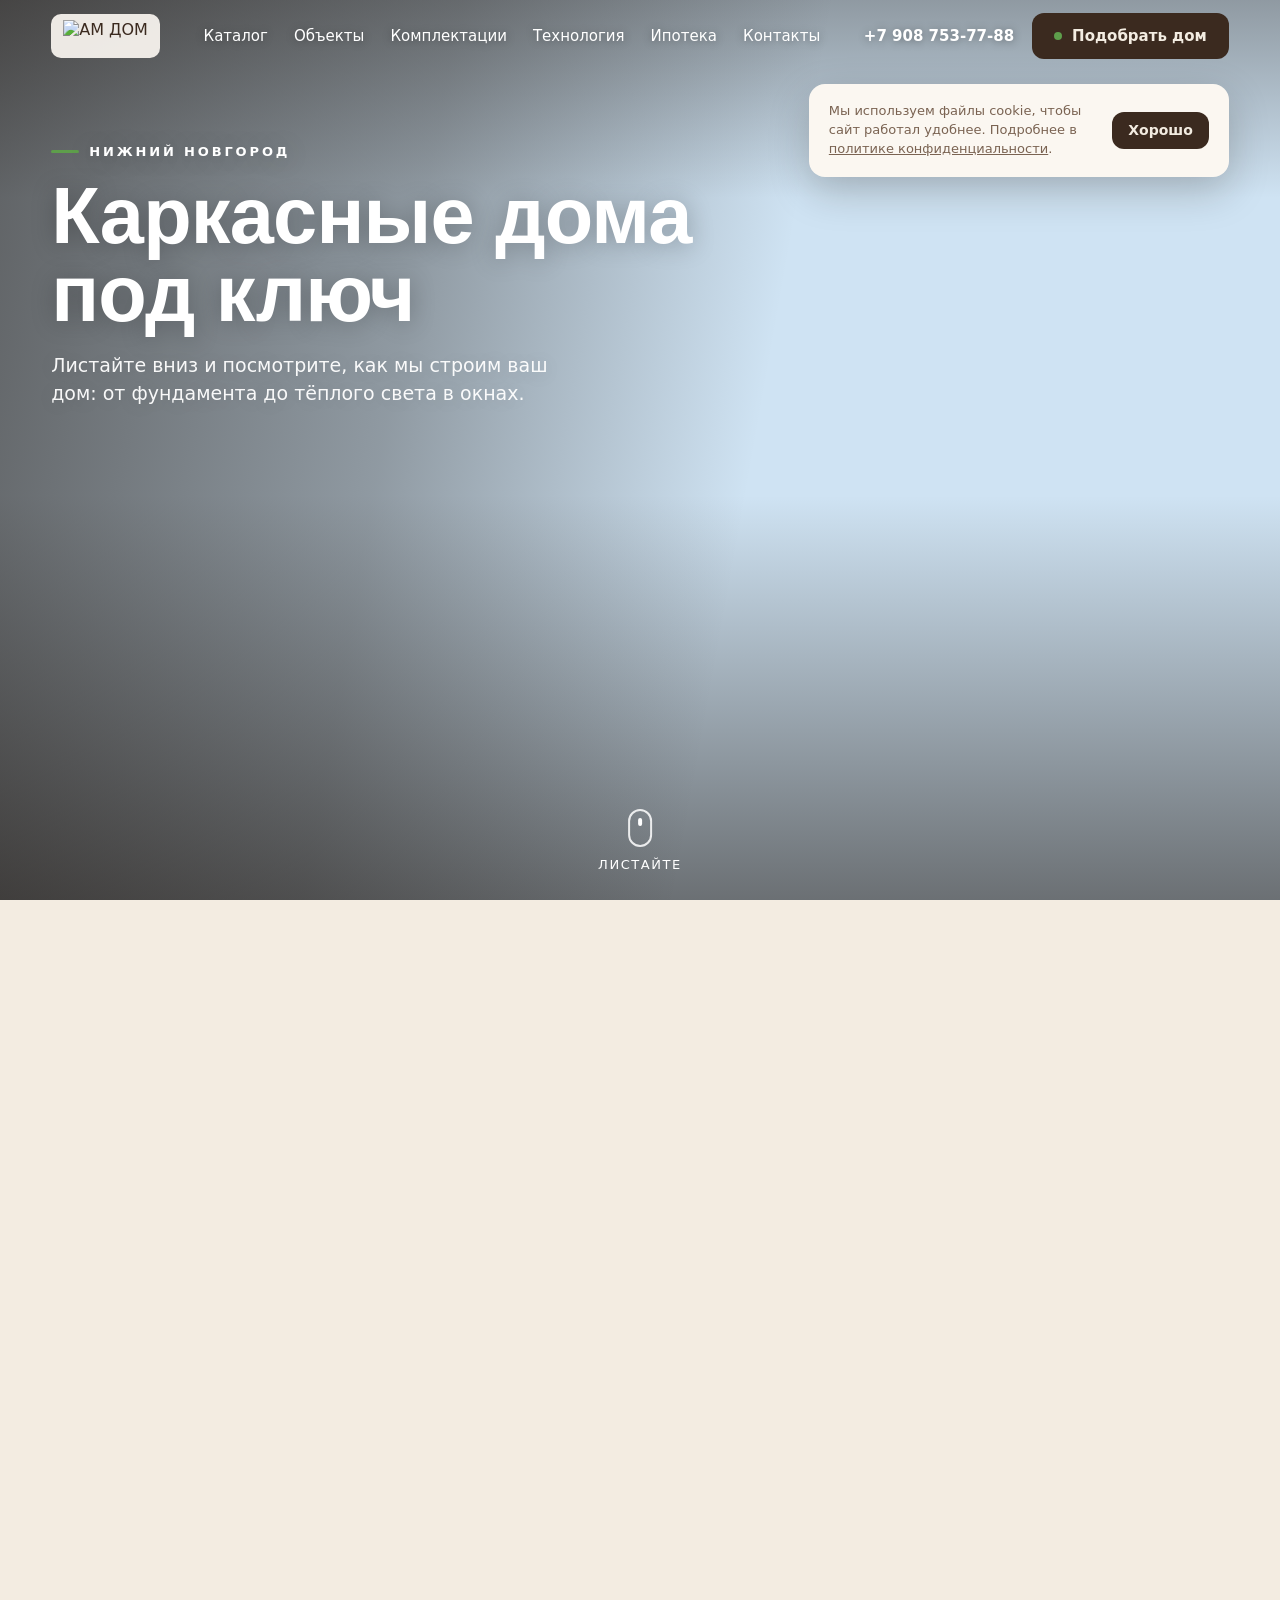
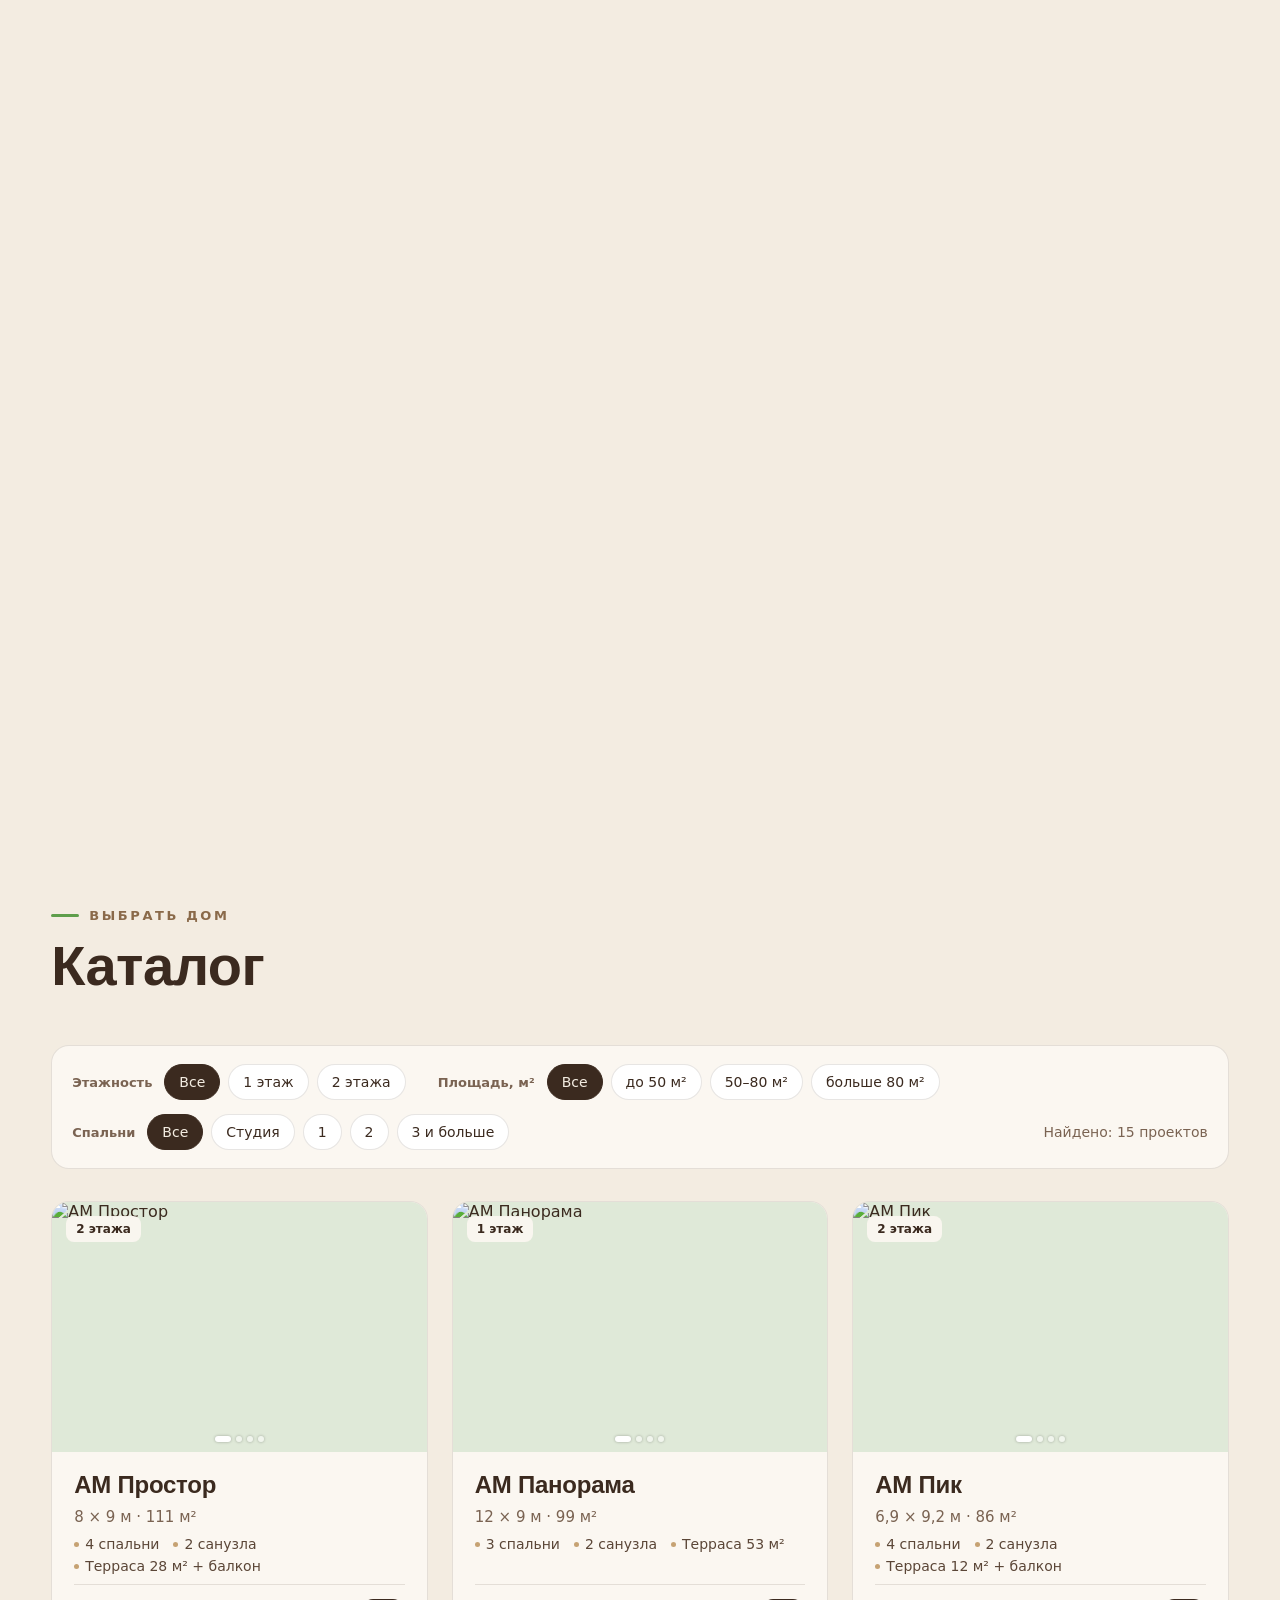
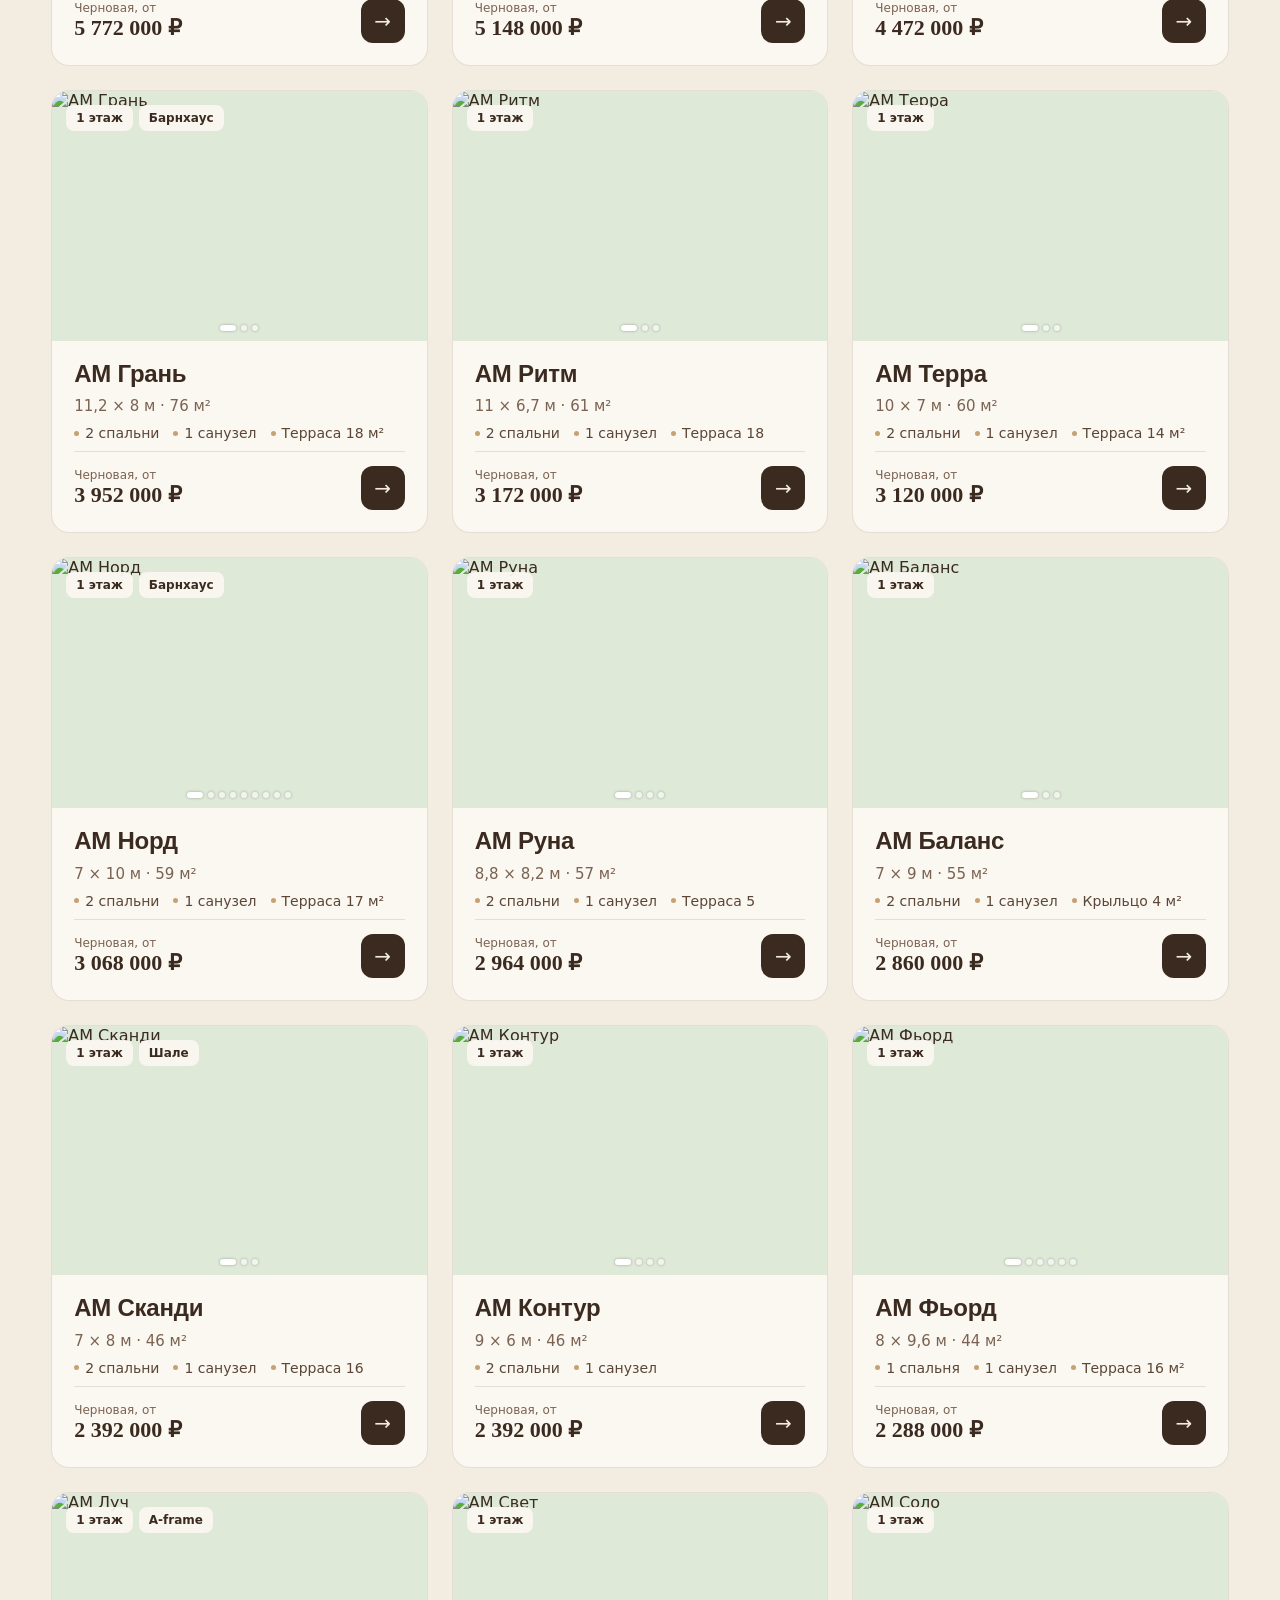
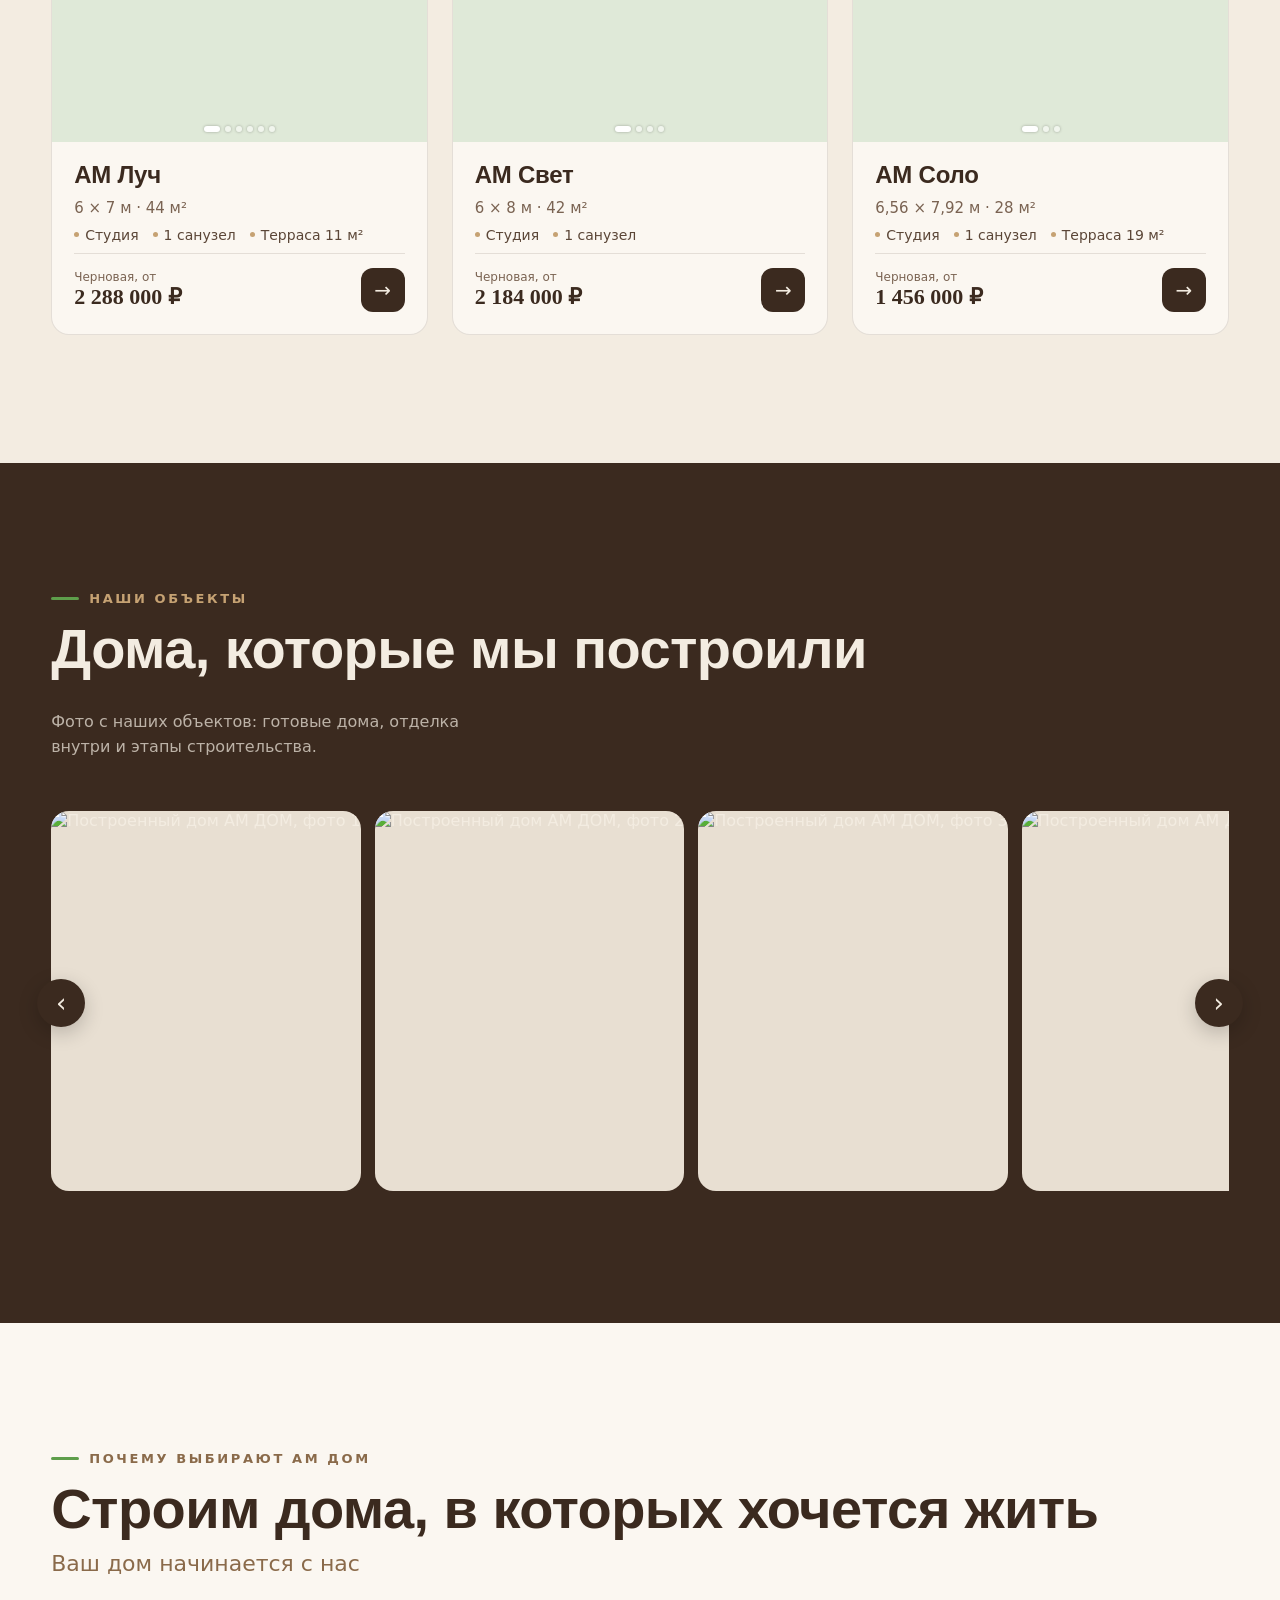
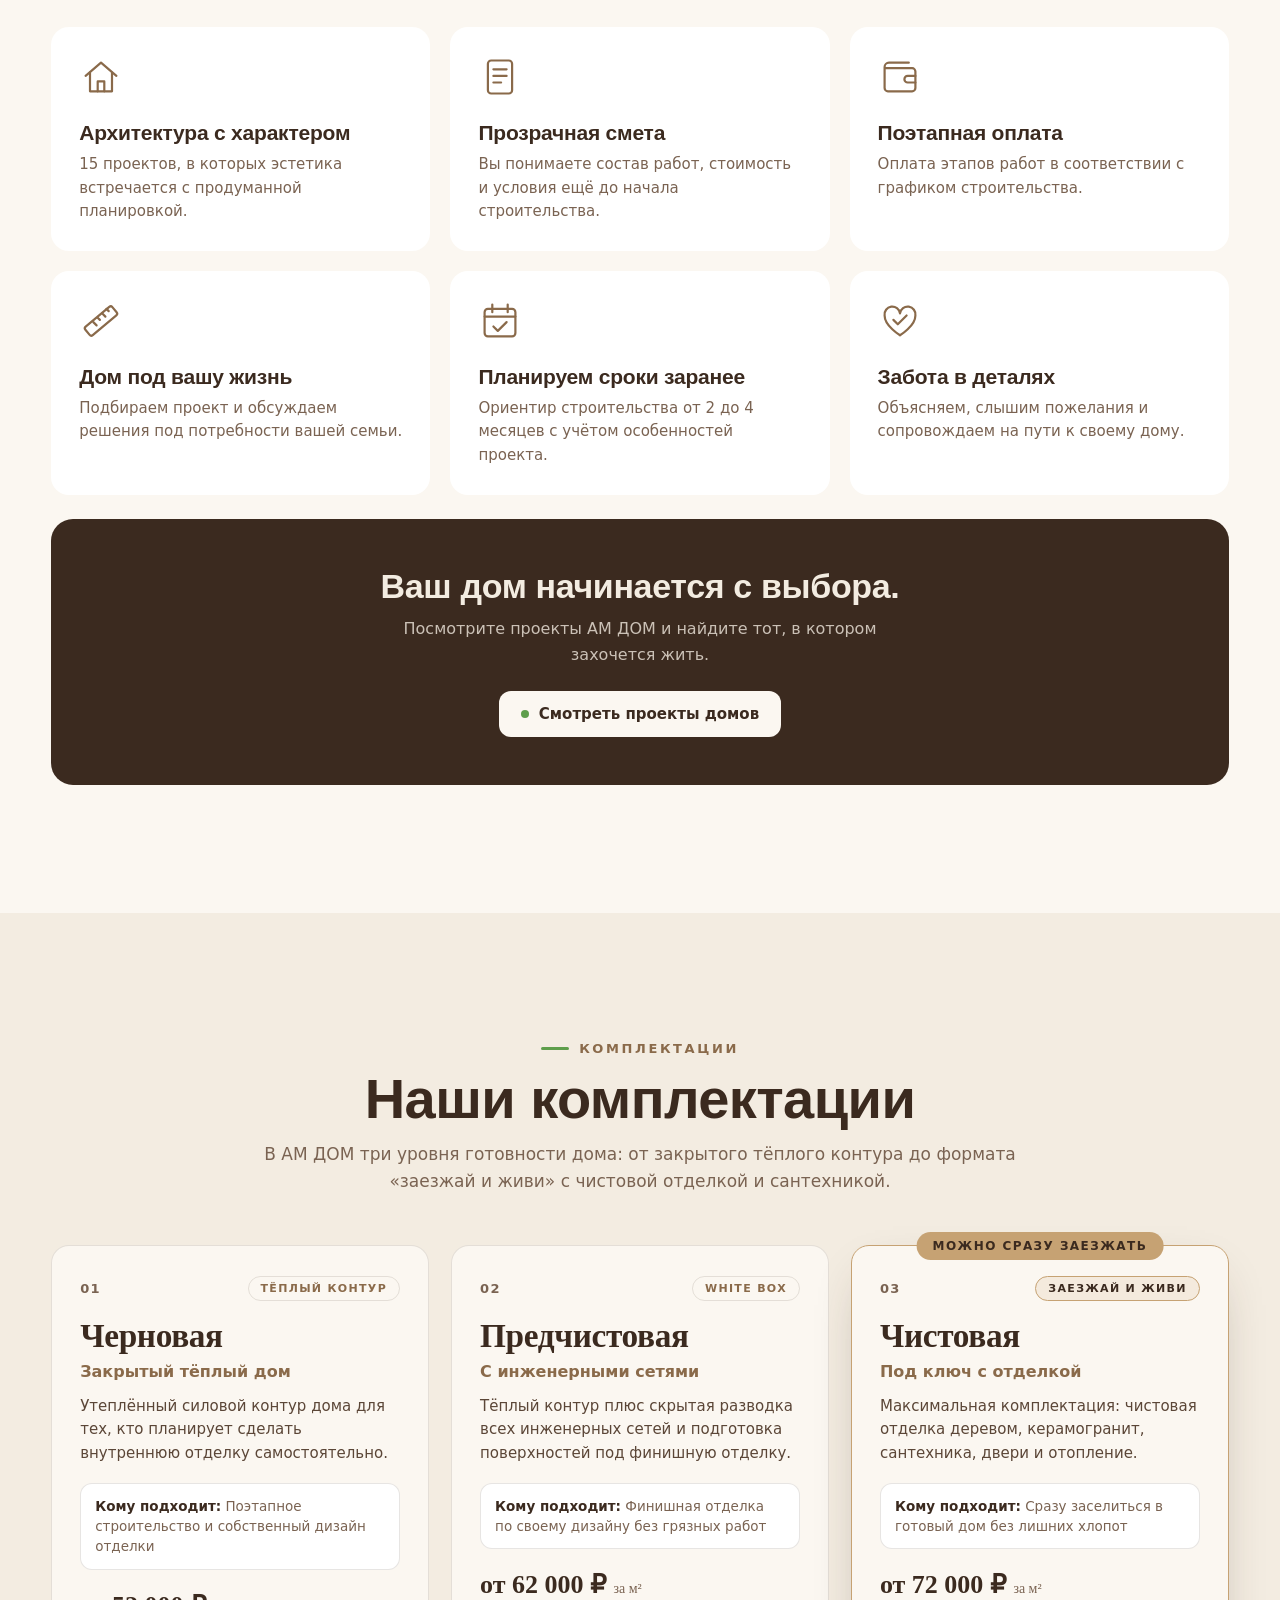
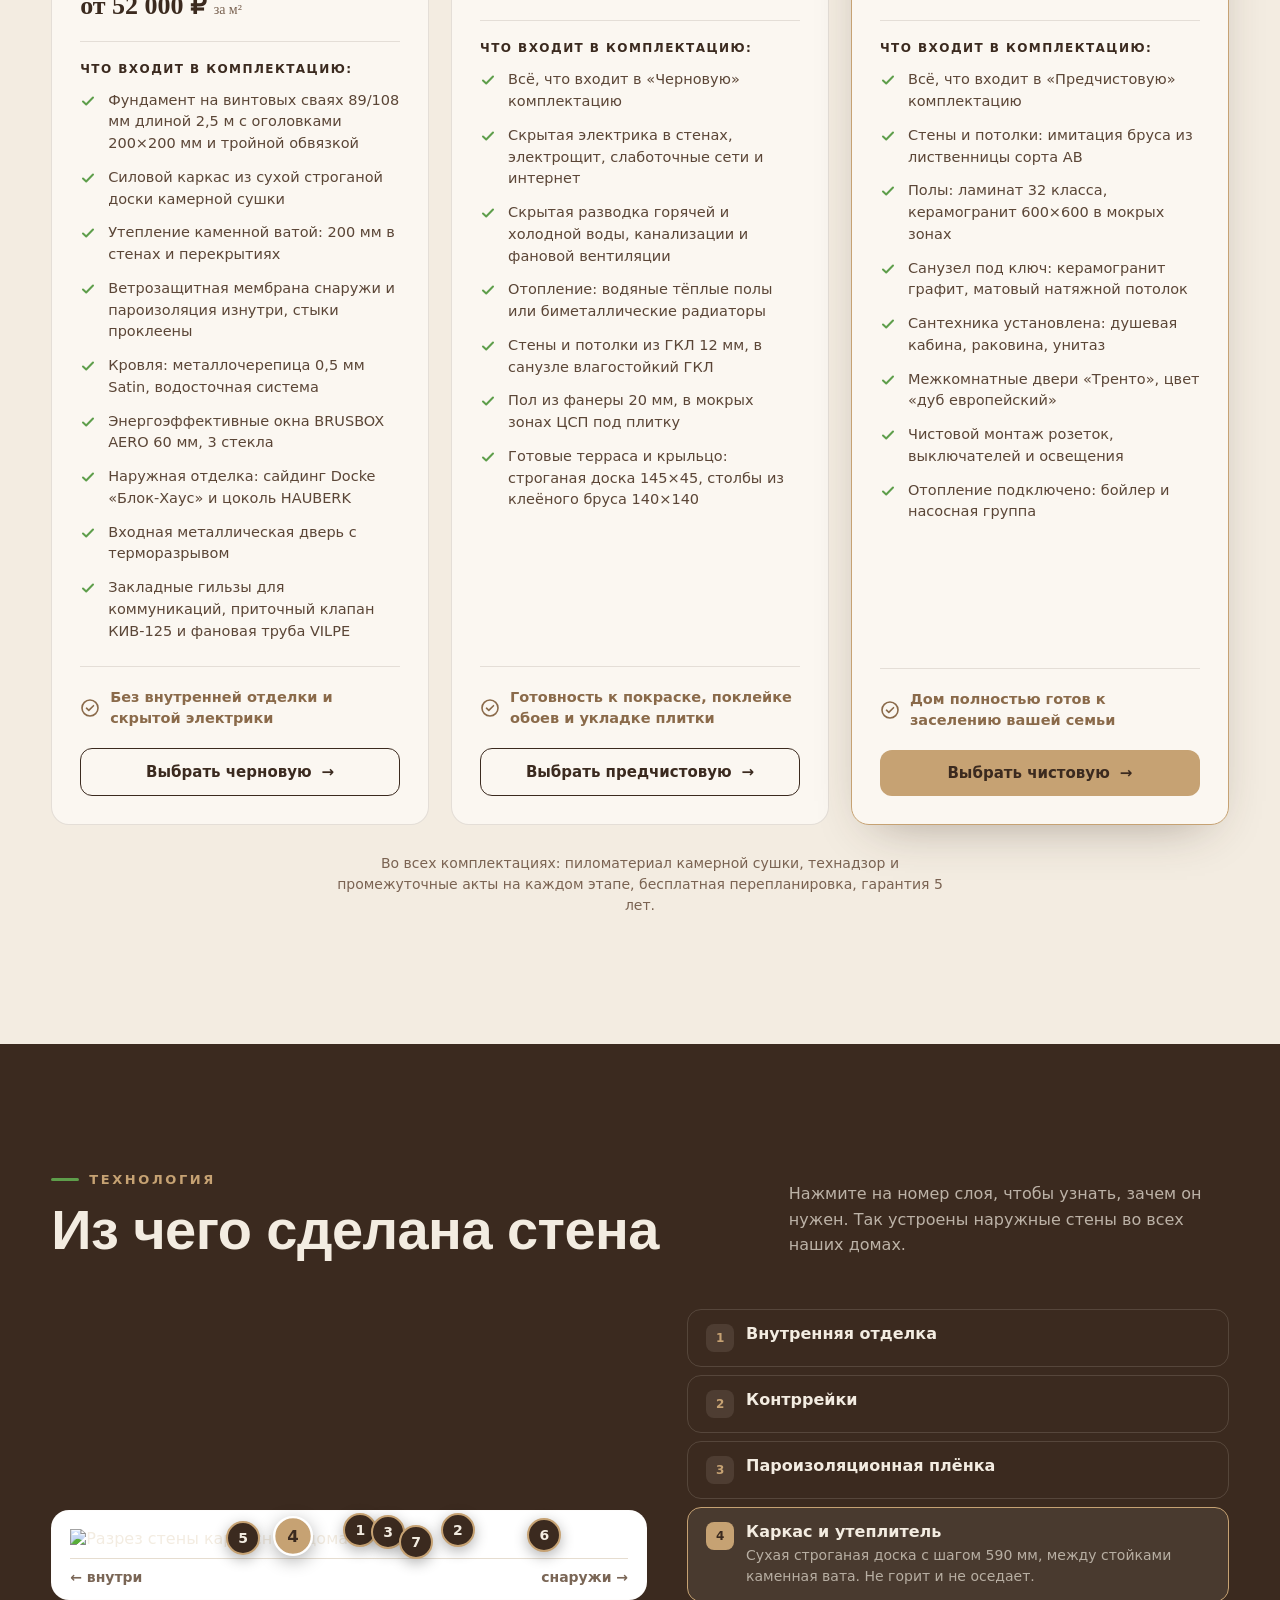
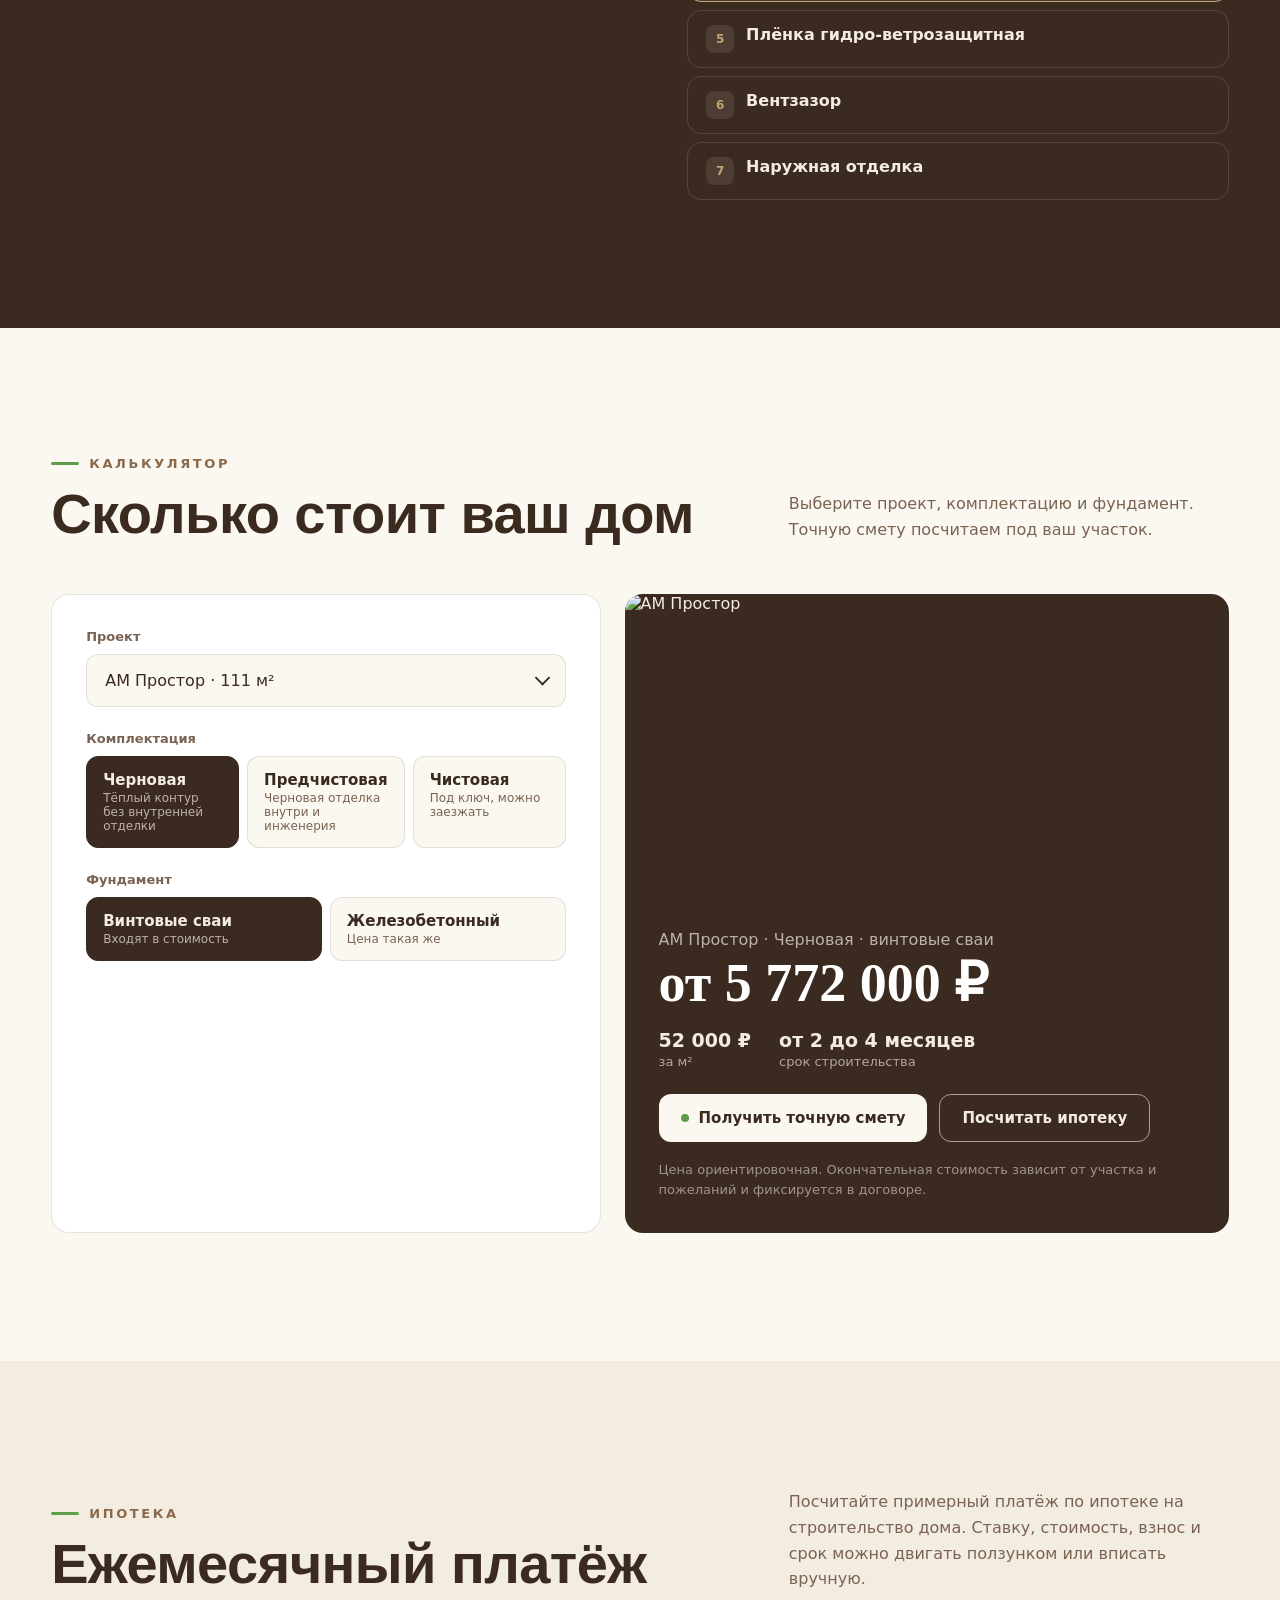
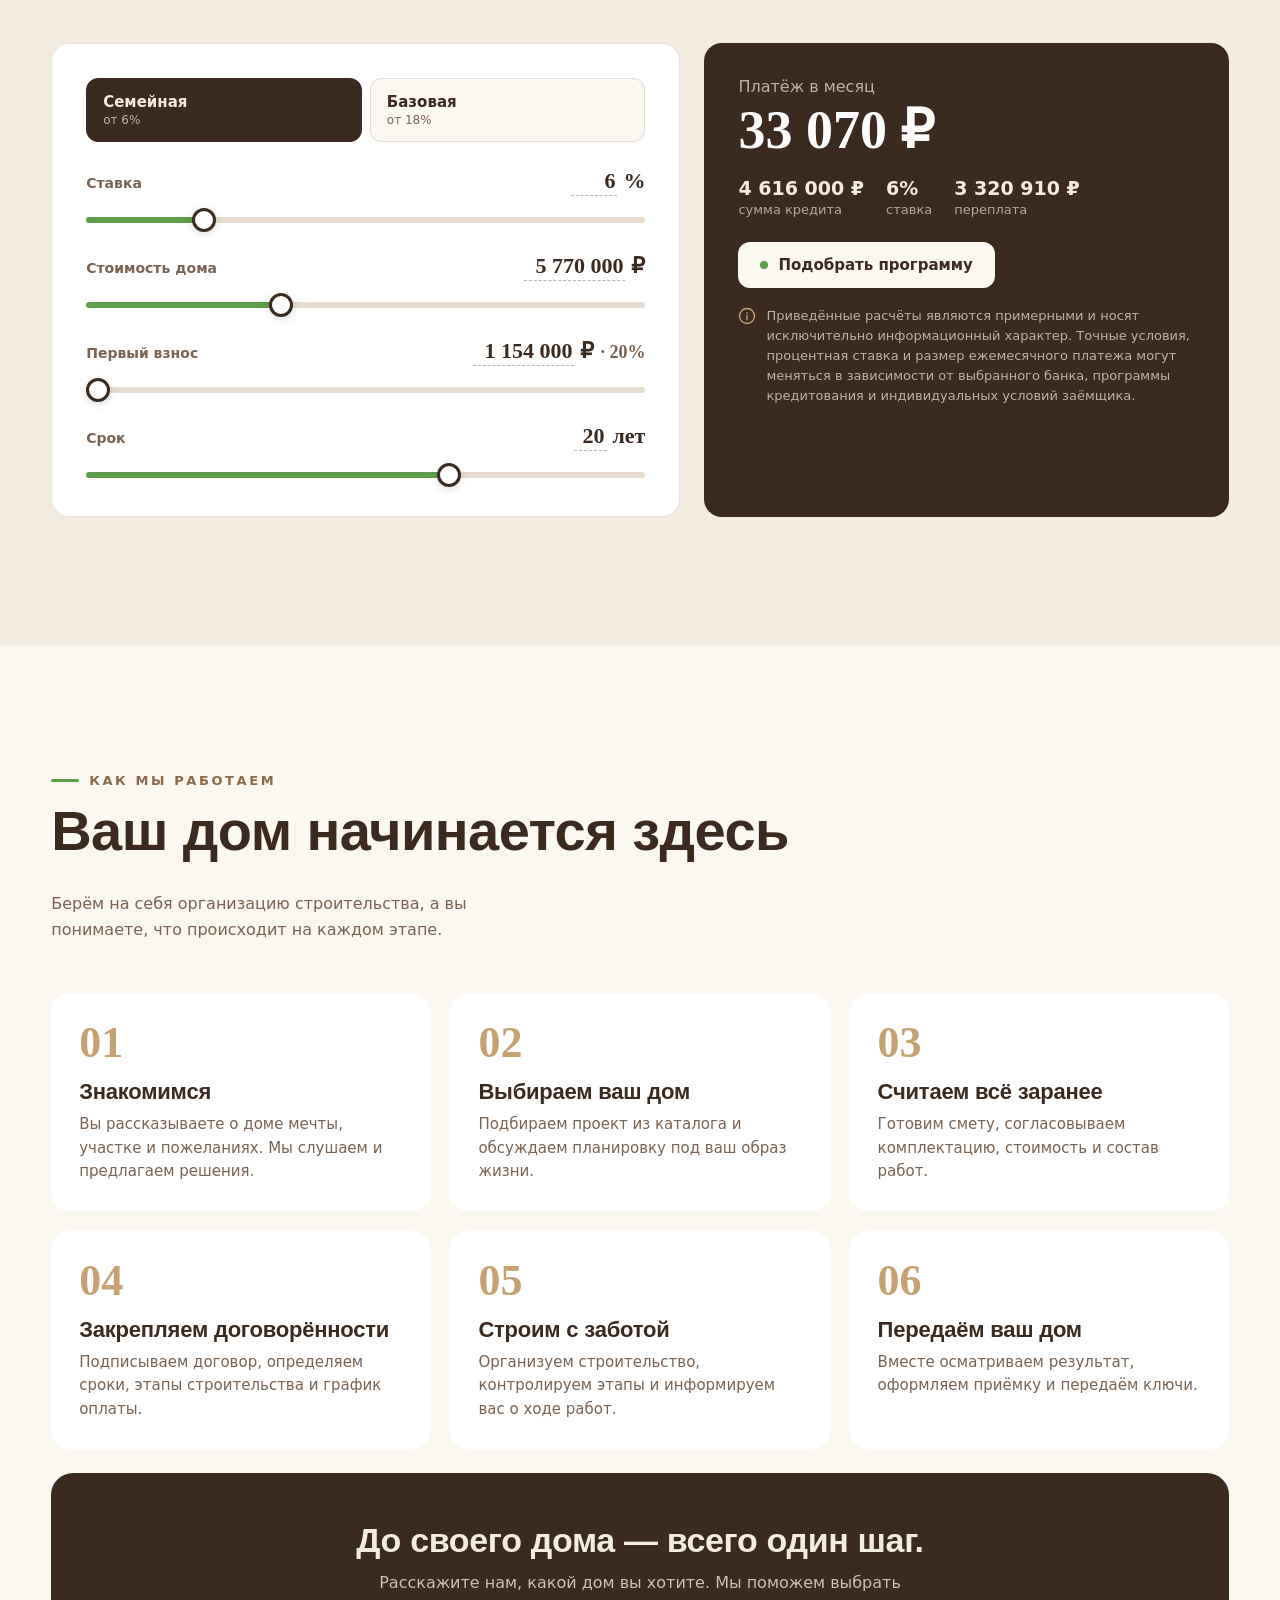
==== commit c9aa1f7a: "New per-m2 prices (52/62/72k), packages section as three cards Co-Authored-By: Claude Opus 5.5 <nore" ====
--- a/index.html
+++ b/index.html
@@ -182,15 +182,13 @@
 <!-- =============== КОМПЛЕКТАЦИИ =============== -->
 <section class="sec" id="packages">
   <div class="wrap">
-    <div class="head">
-      <div>
-        <div class="eyebrow">Комплектации</div>
-        <h2>Три уровня готовности</h2>
-      </div>
-      <p>Каждая следующая комплектация включает всё из предыдущей. Выберите, с какого этапа хотите заехать.</p>
-    </div>
-    <div class="ptabs" id="ptabs" role="tablist"></div>
-    <div class="pbody" id="pbody"></div>
+    <div class="phead">
+      <div class="eyebrow">Комплектации</div>
+      <h2>Наши комплектации</h2>
+      <p>В АМ ДОМ три уровня готовности дома: от закрытого тёплого контура до формата «заезжай и живи» с чистовой отделкой и сантехникой.</p>
+    </div>
+    <div class="pcards" id="pcards"></div>
+    <p class="pnote">Во всех комплектациях: пиломатериал камерной сушки, технадзор и промежуточные акты на каждом этапе, бесплатная перепланировка, гарантия 5 лет.</p>
   </div>
 </section>
 
--- a/css/style.css
+++ b/css/style.css
@@ -114,7 +114,7 @@
 .wrap{max-width:1280px;margin:0 auto;padding:0 var(--pad)}
 .wrap.narrow{max-width:920px}
 .head{display:flex;justify-content:space-between;align-items:flex-end;gap:32px;margin-bottom:clamp(32px,4vw,52px);flex-wrap:wrap}
-.head h2,.quiz h2,.custom h2,.contacts h2{font-size:clamp(32px,4.4vw,56px);line-height:1.02}
+.head h2,.phead h2,.quiz h2,.custom h2,.contacts h2{font-size:clamp(32px,4.4vw,56px);line-height:1.02}
 .head > p{max-width:440px;line-height:1.6;color:var(--muted);font-size:16px}
 .dark .head > p,.dark .muted{color:rgba(243,236,225,.7)}
 .eyebrow{display:flex;align-items:center;gap:10px;font-size:13px;letter-spacing:.2em;text-transform:uppercase;font-weight:600;color:var(--oreh);margin-bottom:14px}
@@ -651,3 +651,36 @@
   .toast{bottom:calc(90px + env(safe-area-inset-bottom));width:calc(100% - 32px);text-align:center}
 }
 @media (prefers-reduced-motion:reduce){*{transition:none!important;animation:none!important}html{scroll-behavior:auto}}
+
+/* ---------- Наши комплектации: три карточки ---------- */
+.phead{text-align:center;max-width:760px;margin:0 auto clamp(34px,4vw,54px)}
+.phead .eyebrow{justify-content:center}
+.phead p{color:var(--muted);font-size:17px;line-height:1.55;margin-top:14px}
+.pcards{display:grid;grid-template-columns:repeat(3,1fr);gap:22px;align-items:stretch}
+.pcard{position:relative;display:flex;flex-direction:column;background:var(--paper);border:1.5px solid var(--line);border-radius:var(--r);padding:30px 28px 28px}
+.pcard.hit{border-color:var(--brus);box-shadow:0 18px 50px -24px rgba(59,42,31,.45)}
+.pbadge{position:absolute;top:0;left:50%;transform:translate(-50%,-50%);background:var(--brus);color:var(--kofe);font-size:12px;font-weight:700;letter-spacing:.12em;text-transform:uppercase;padding:7px 16px;border-radius:99px;white-space:nowrap}
+.ptop{display:flex;justify-content:space-between;align-items:center;gap:10px;margin-bottom:18px}
+.pn{font-size:13px;font-weight:600;color:var(--muted);letter-spacing:.1em}
+.ptag{font-size:11px;font-weight:700;letter-spacing:.12em;text-transform:uppercase;border:1px solid var(--line);border-radius:99px;padding:5px 12px;color:var(--oreh)}
+.pcard.hit .ptag{border-color:var(--brus);color:var(--kofe);background:rgba(200,160,110,.15)}
+.pcard h3{font-family:'Inter Display';font-weight:800;font-size:clamp(28px,2.6vw,36px);line-height:1.05}
+.psub{color:var(--oreh);font-weight:700;font-size:16px;margin:8px 0 14px}
+.ptext{font-size:15px;line-height:1.55;color:#5b4637}
+.pwho{margin-top:18px;background:#fff;border:1px solid var(--line);border-radius:12px;padding:12px 14px;font-size:13.5px;line-height:1.5;color:var(--muted)}
+.pwho b{color:var(--kofe)}
+.pprice{font-family:'Inter Display';font-weight:800;font-size:26px;margin-top:20px}
+.pprice small{font-family:Inter;font-weight:500;font-size:14px;color:var(--muted)}
+.pin{margin-top:20px;padding-top:20px;border-top:1px solid var(--line);font-size:12px;font-weight:700;letter-spacing:.12em;text-transform:uppercase;color:var(--kofe)}
+.pitems{list-style:none;margin:14px 0 0;padding:0;display:flex;flex-direction:column;gap:12px;flex:1}
+.pitems li{display:grid;grid-template-columns:18px 1fr;gap:10px;font-size:14.5px;line-height:1.5;color:#5b4637}
+.pitems svg{width:16px;height:16px;margin-top:3px;fill:none;stroke:var(--green);stroke-width:2;stroke-linecap:round;stroke-linejoin:round}
+.pres{display:grid;grid-template-columns:20px 1fr;gap:10px;align-items:center;margin-top:24px;padding-top:20px;border-top:1px solid var(--line);font-weight:700;font-size:14.5px;color:var(--oreh);line-height:1.4}
+.pres svg{width:20px;height:20px;fill:none;stroke:var(--oreh);stroke-width:1.6;stroke-linecap:round;stroke-linejoin:round}
+.pbtn{margin-top:20px;width:100%;justify-content:center}
+.pnote{text-align:center;color:var(--muted);font-size:14px;margin:28px auto 0;max-width:640px;line-height:1.5}
+@media (max-width:1000px){.pcards{grid-template-columns:1fr;max-width:560px;margin:0 auto;gap:34px}}
+.pcard.hit .pbtn{background:var(--brus);color:var(--kofe)}
+.pcard.hit .pbtn:hover{background:#d3b385}
+.pcard .pbtn.ghost{border-color:var(--kofe);color:var(--kofe)}
+.pcard .pbtn.ghost:hover{background:var(--kofe);color:var(--slivki)}
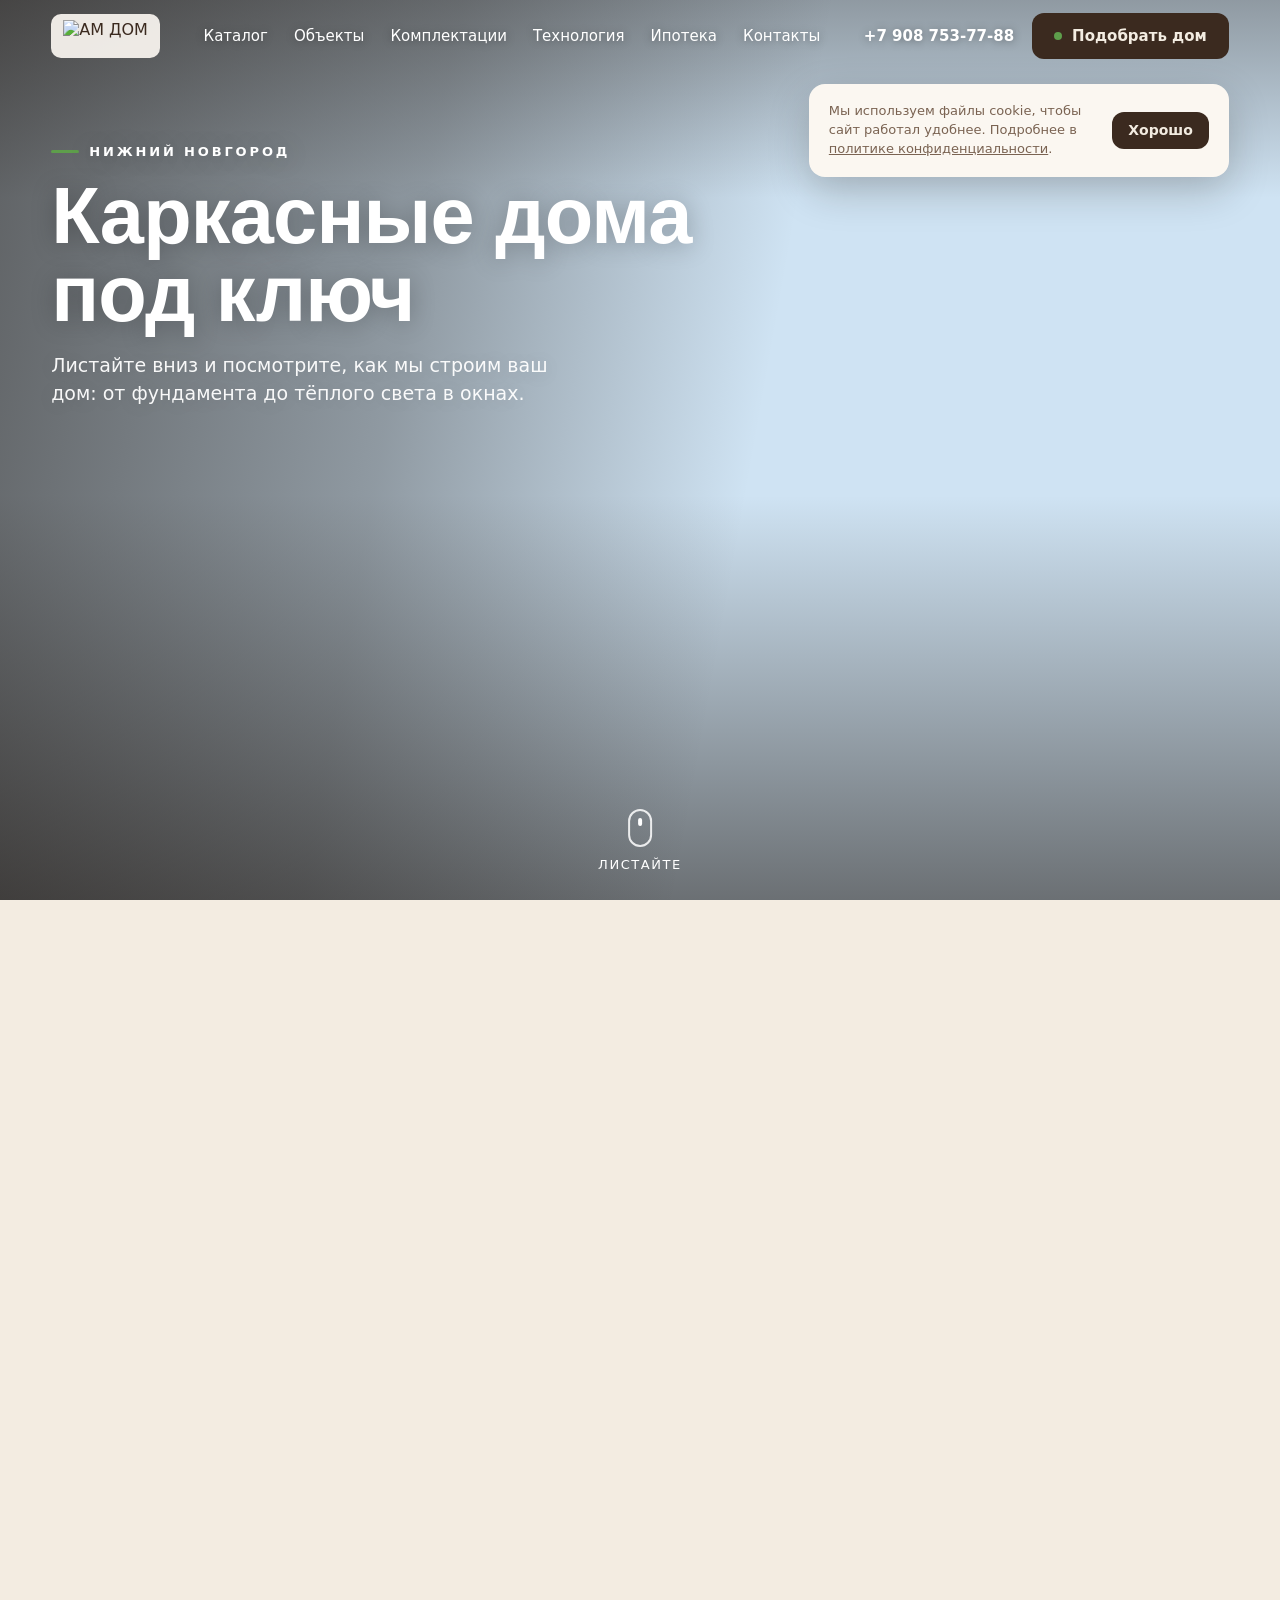
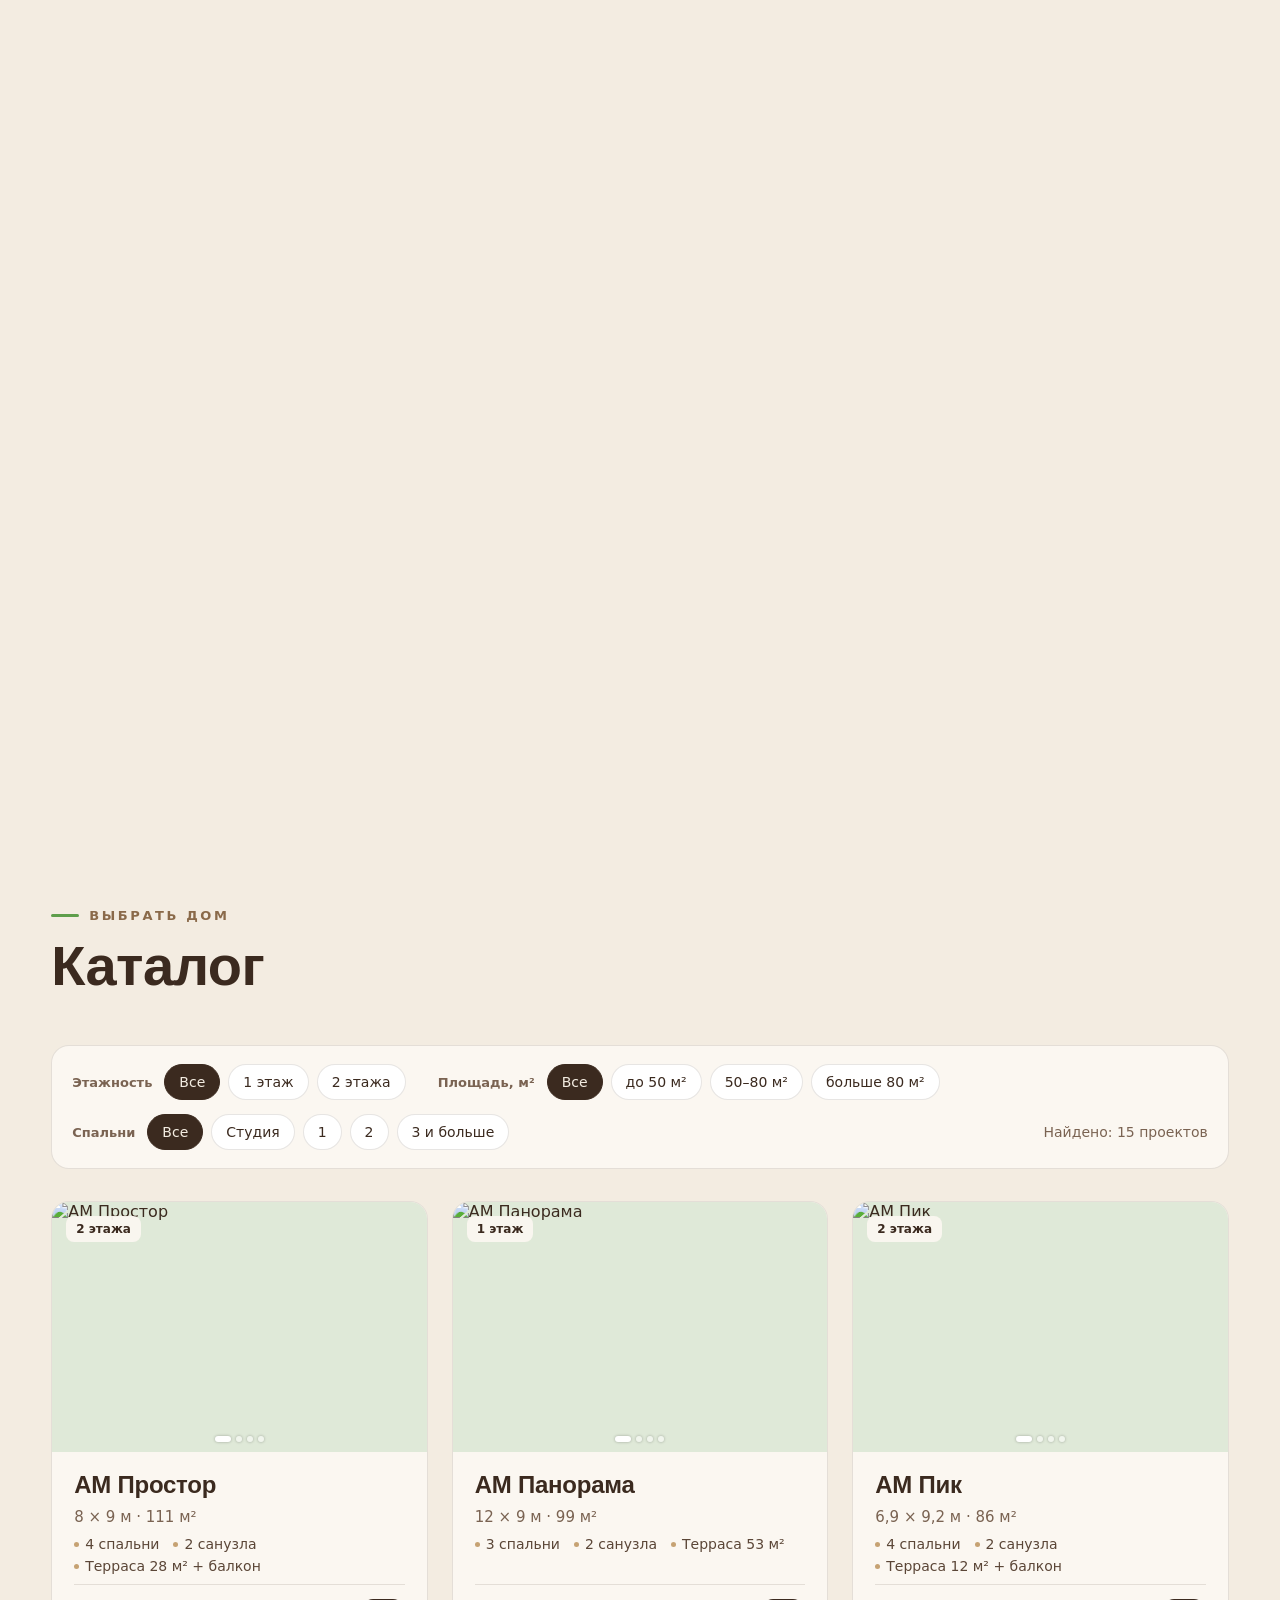
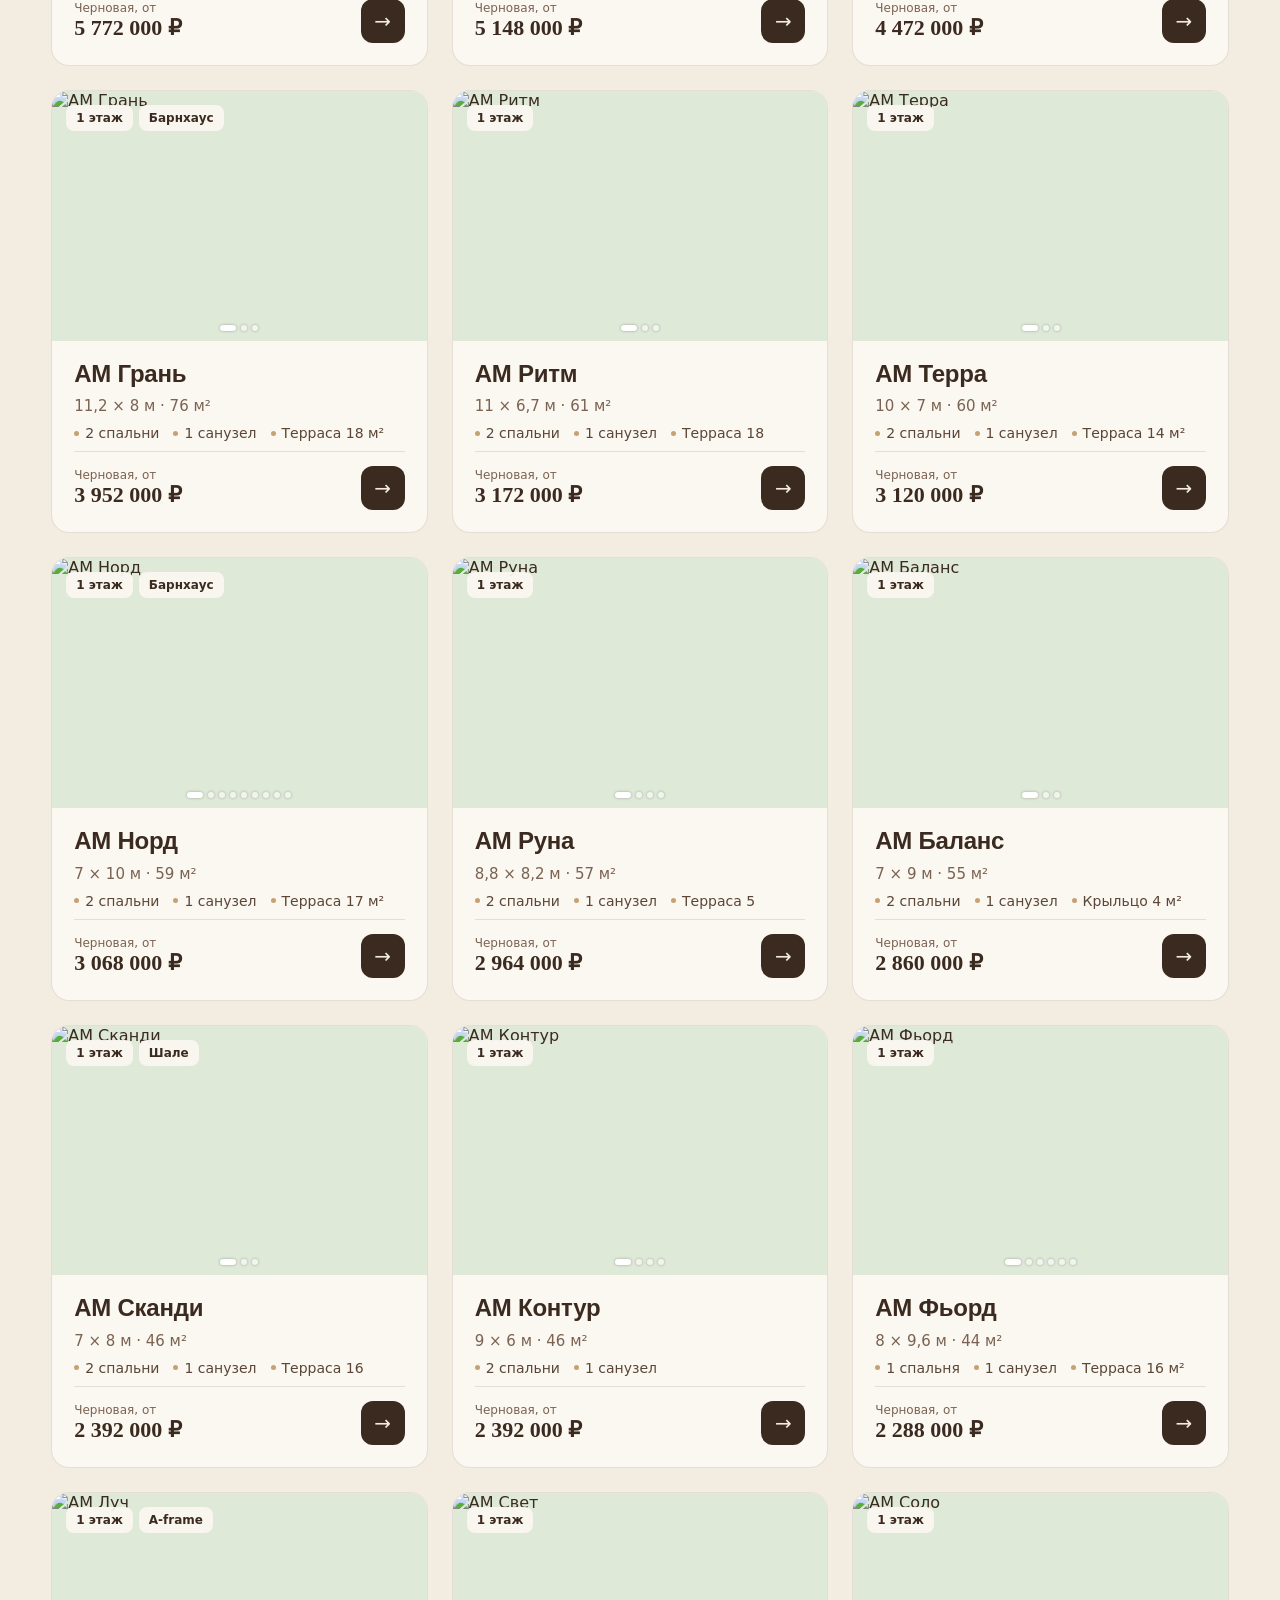
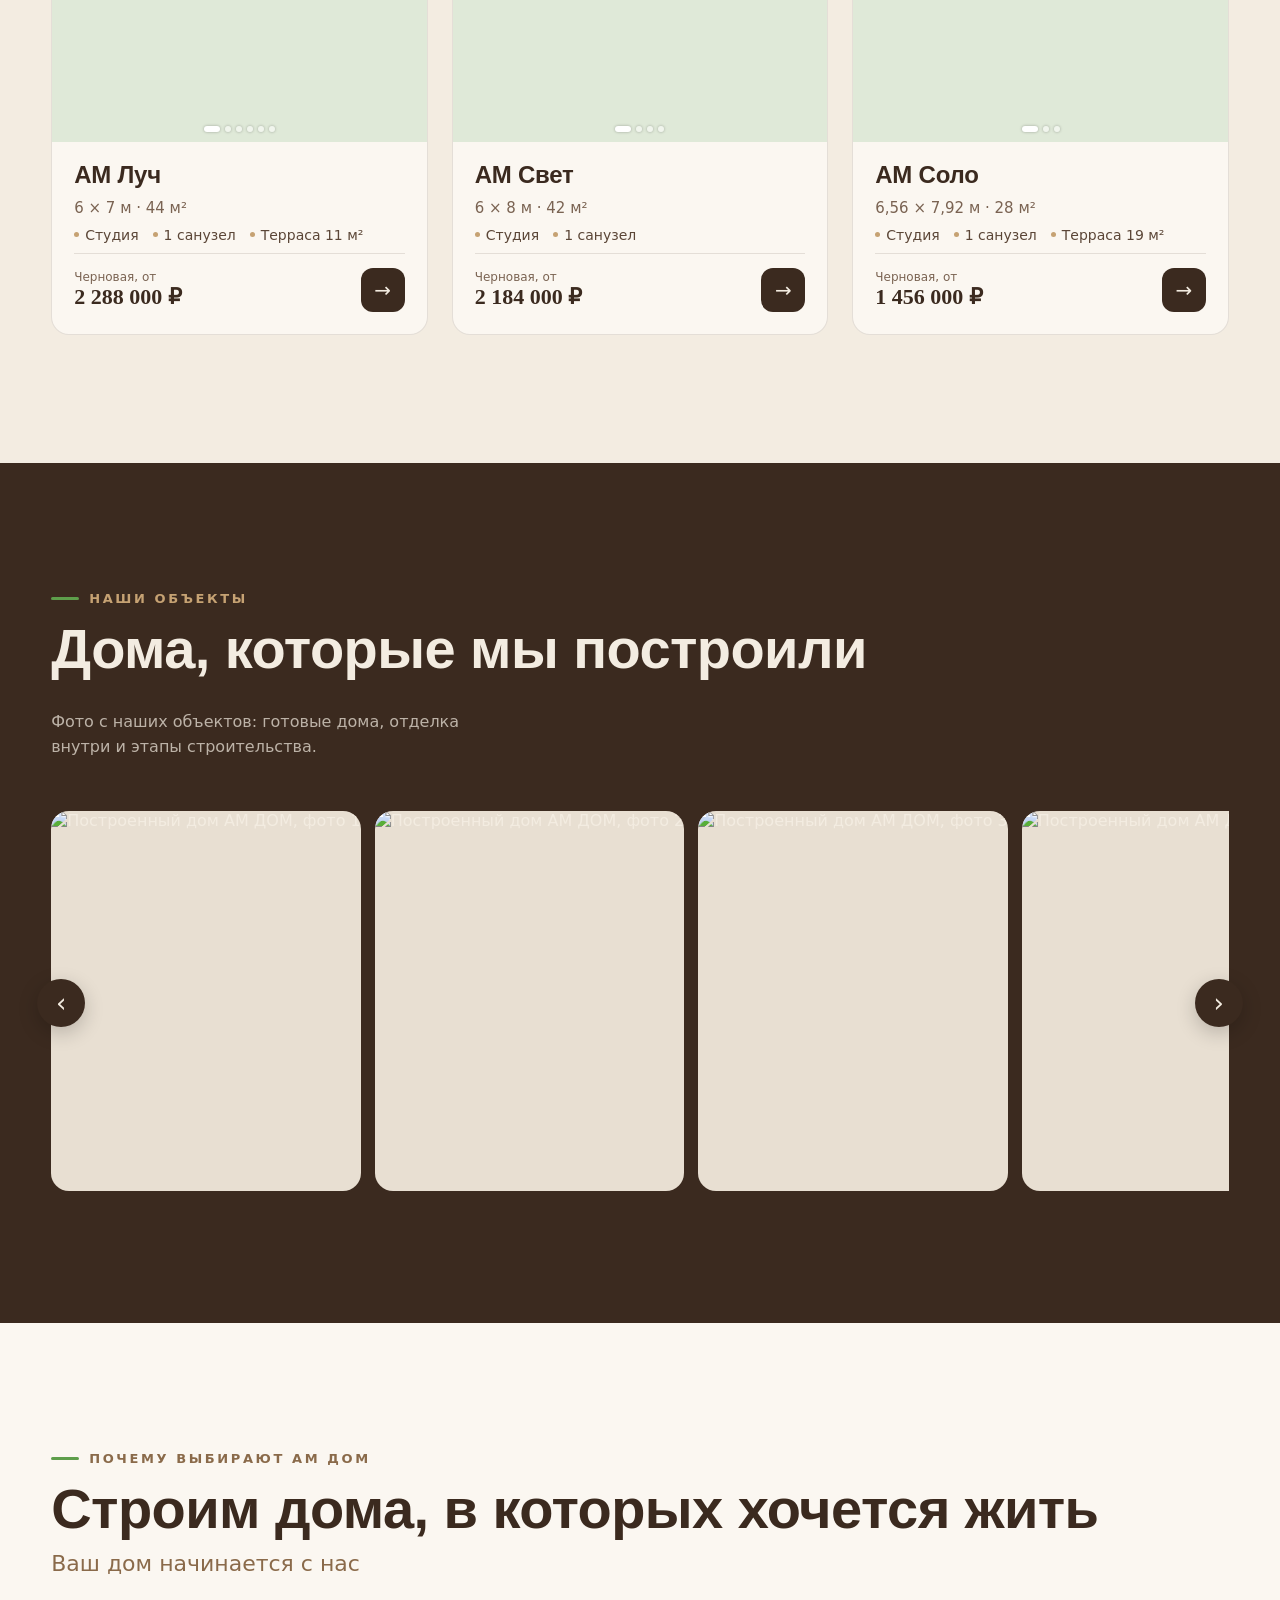
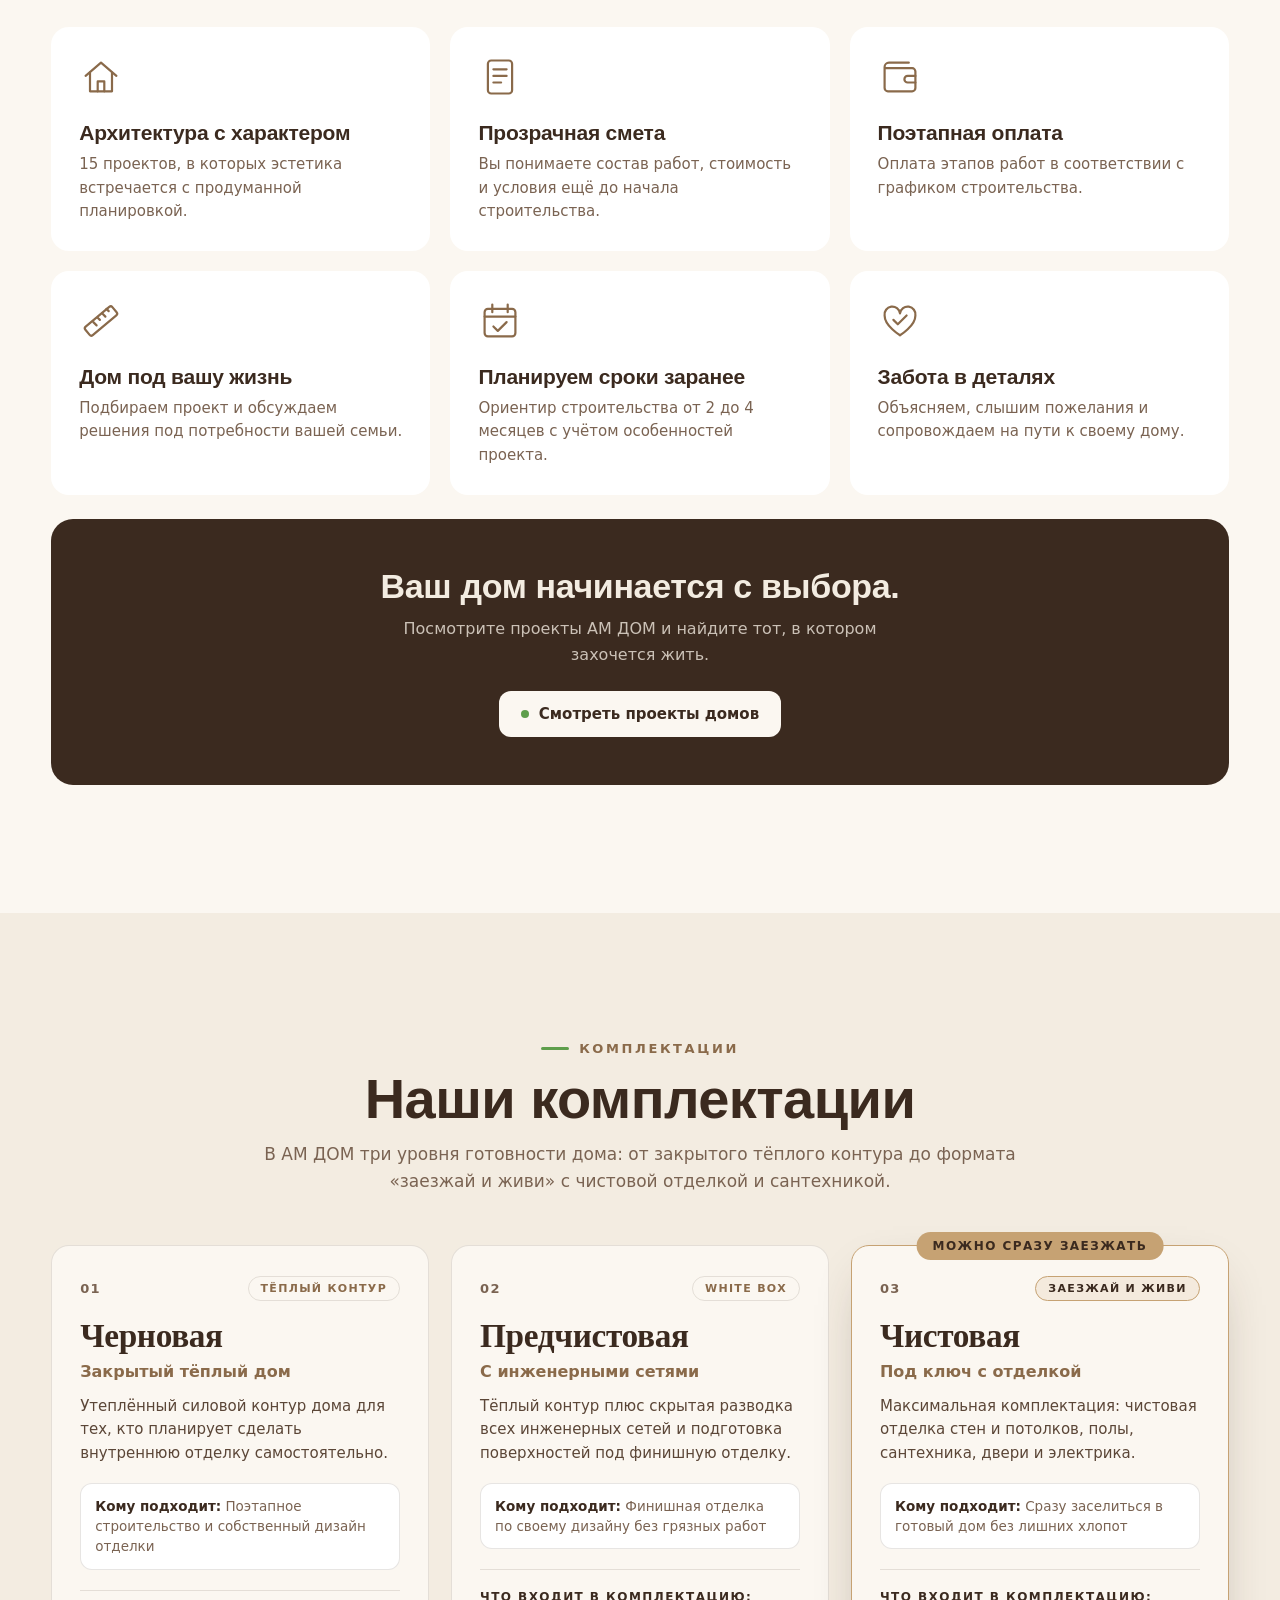
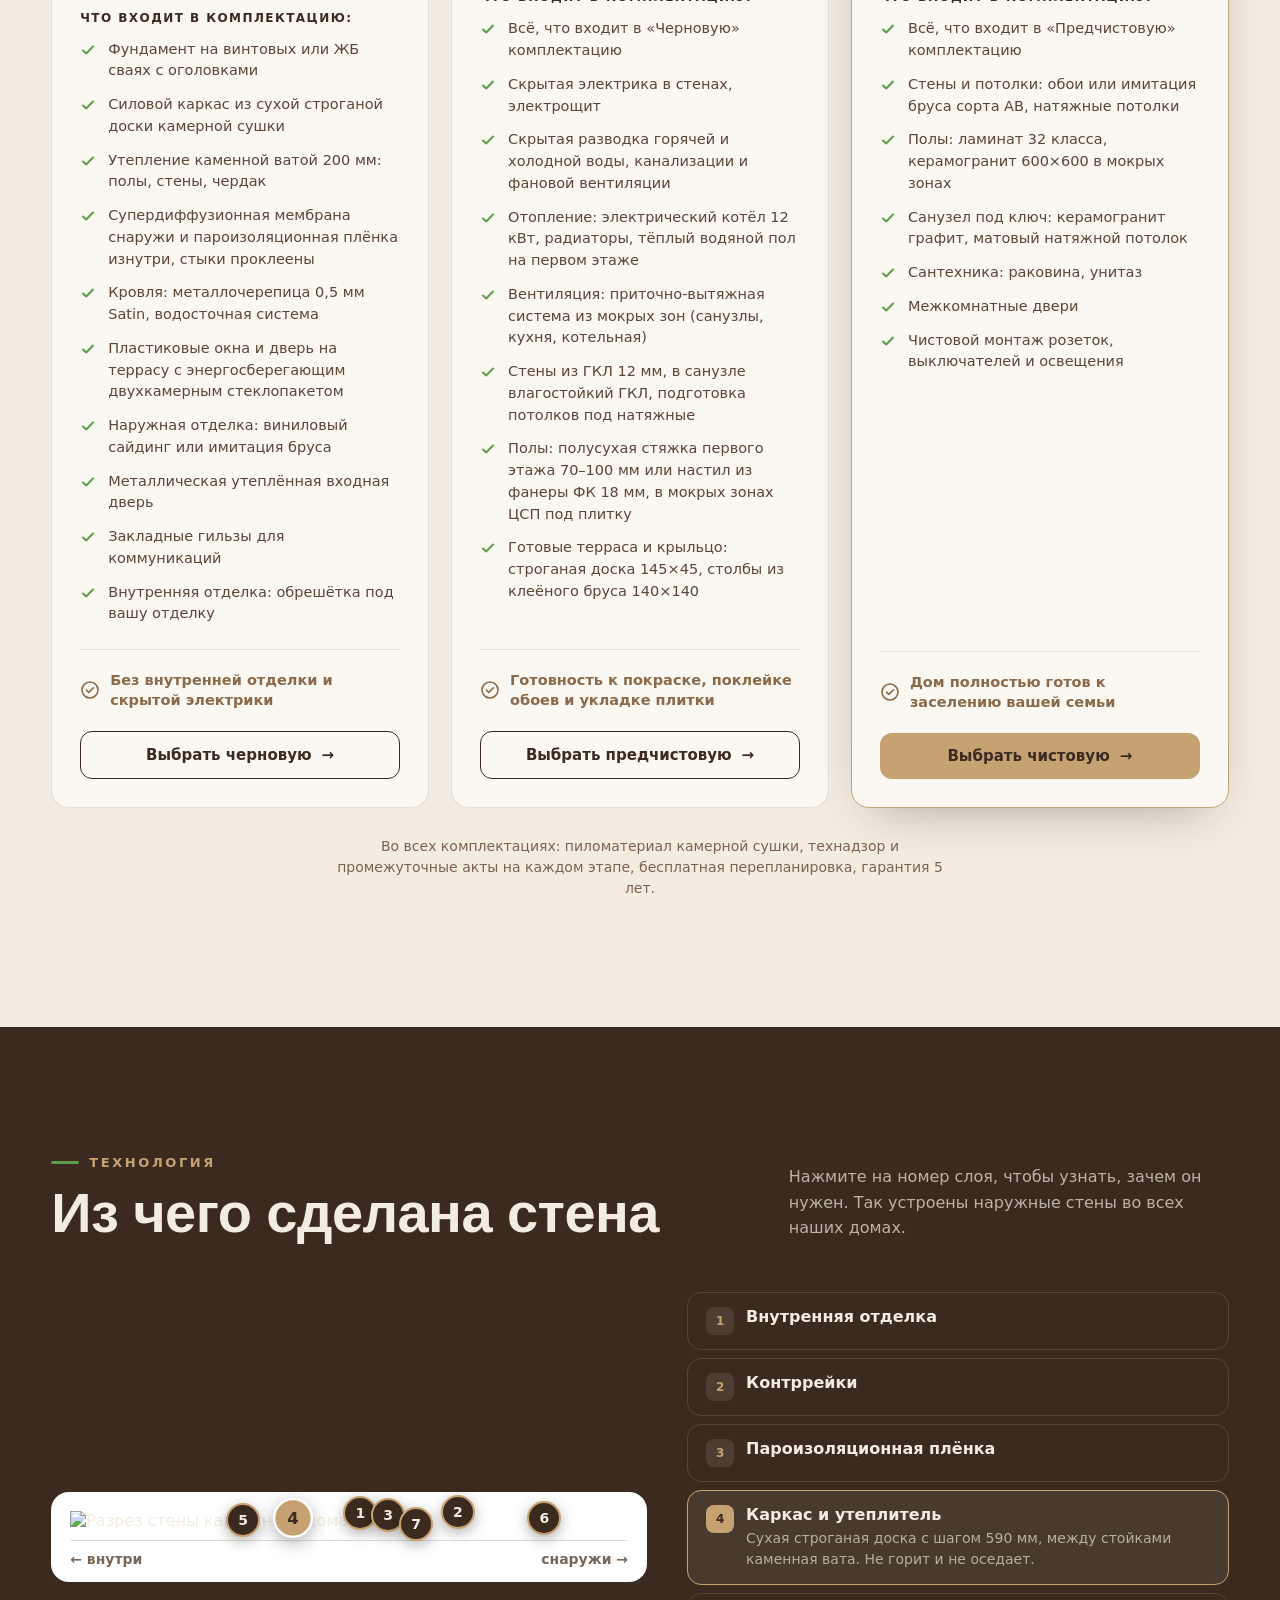
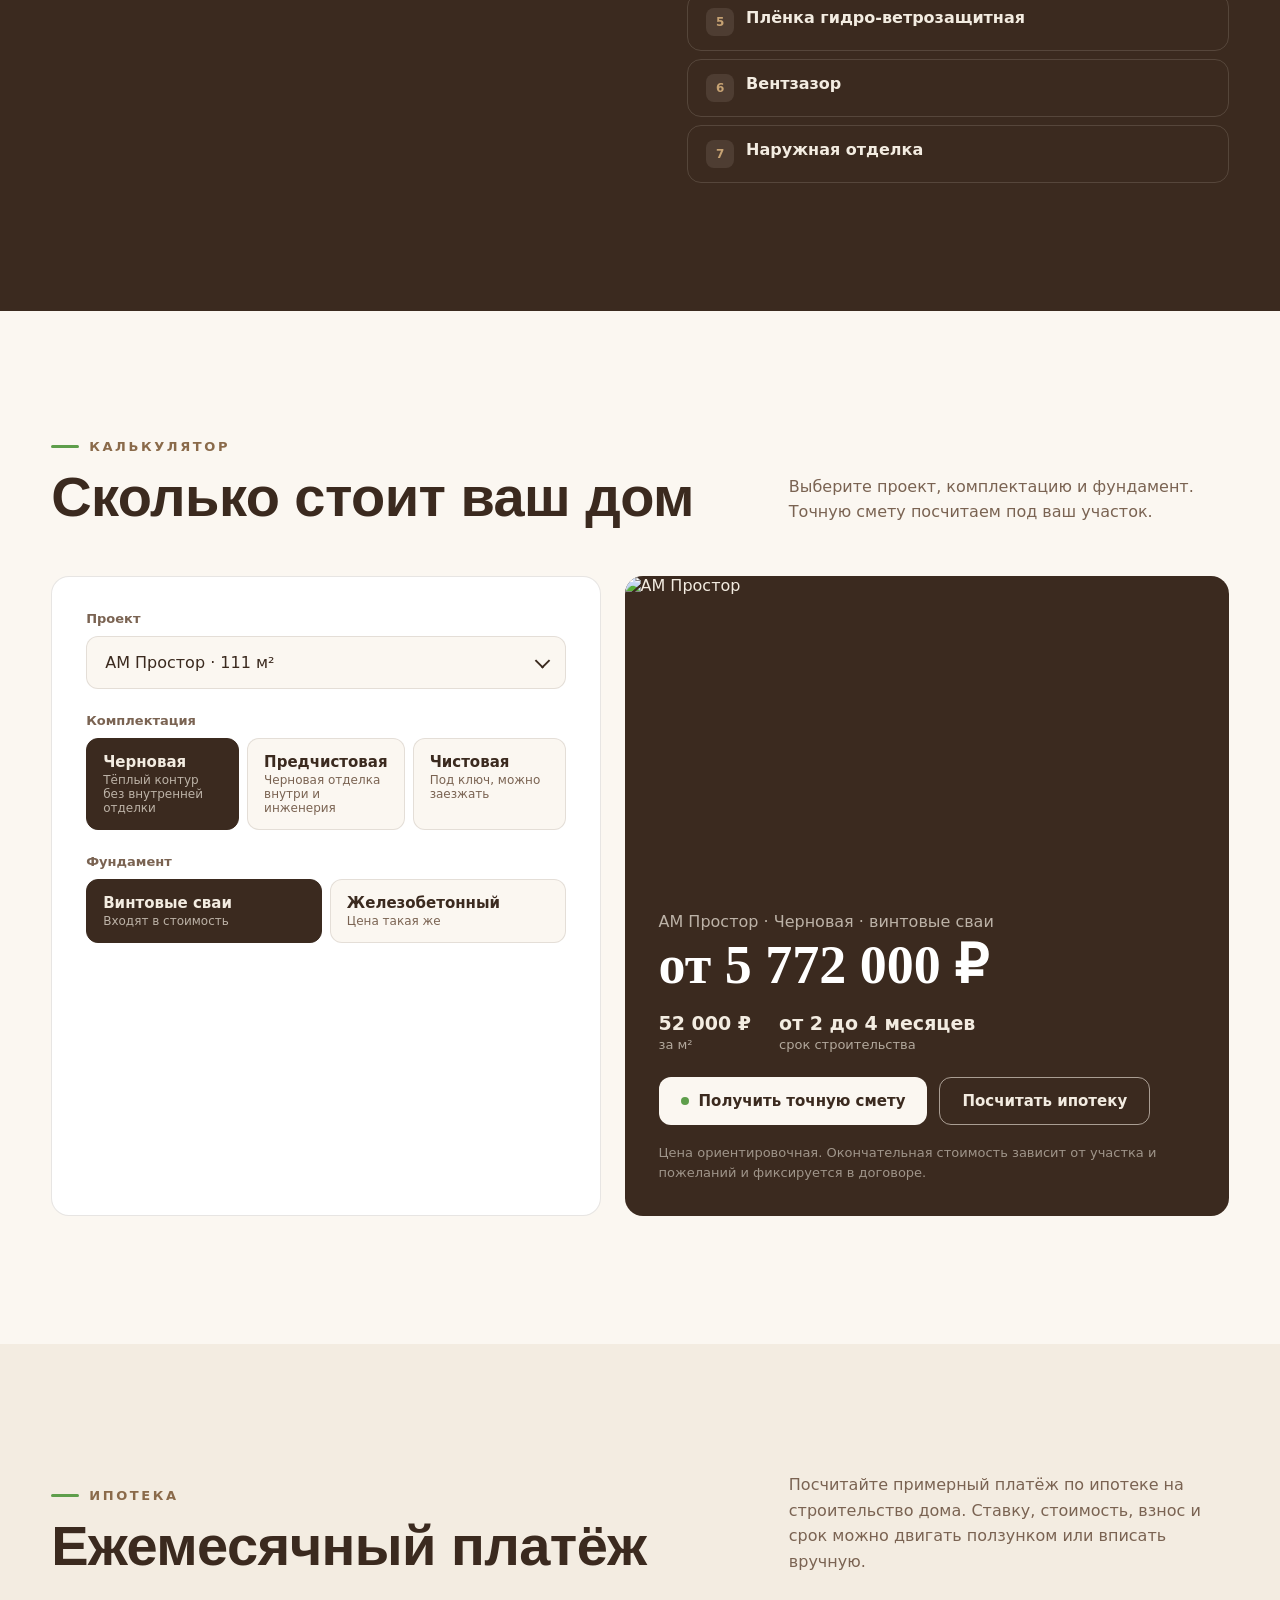
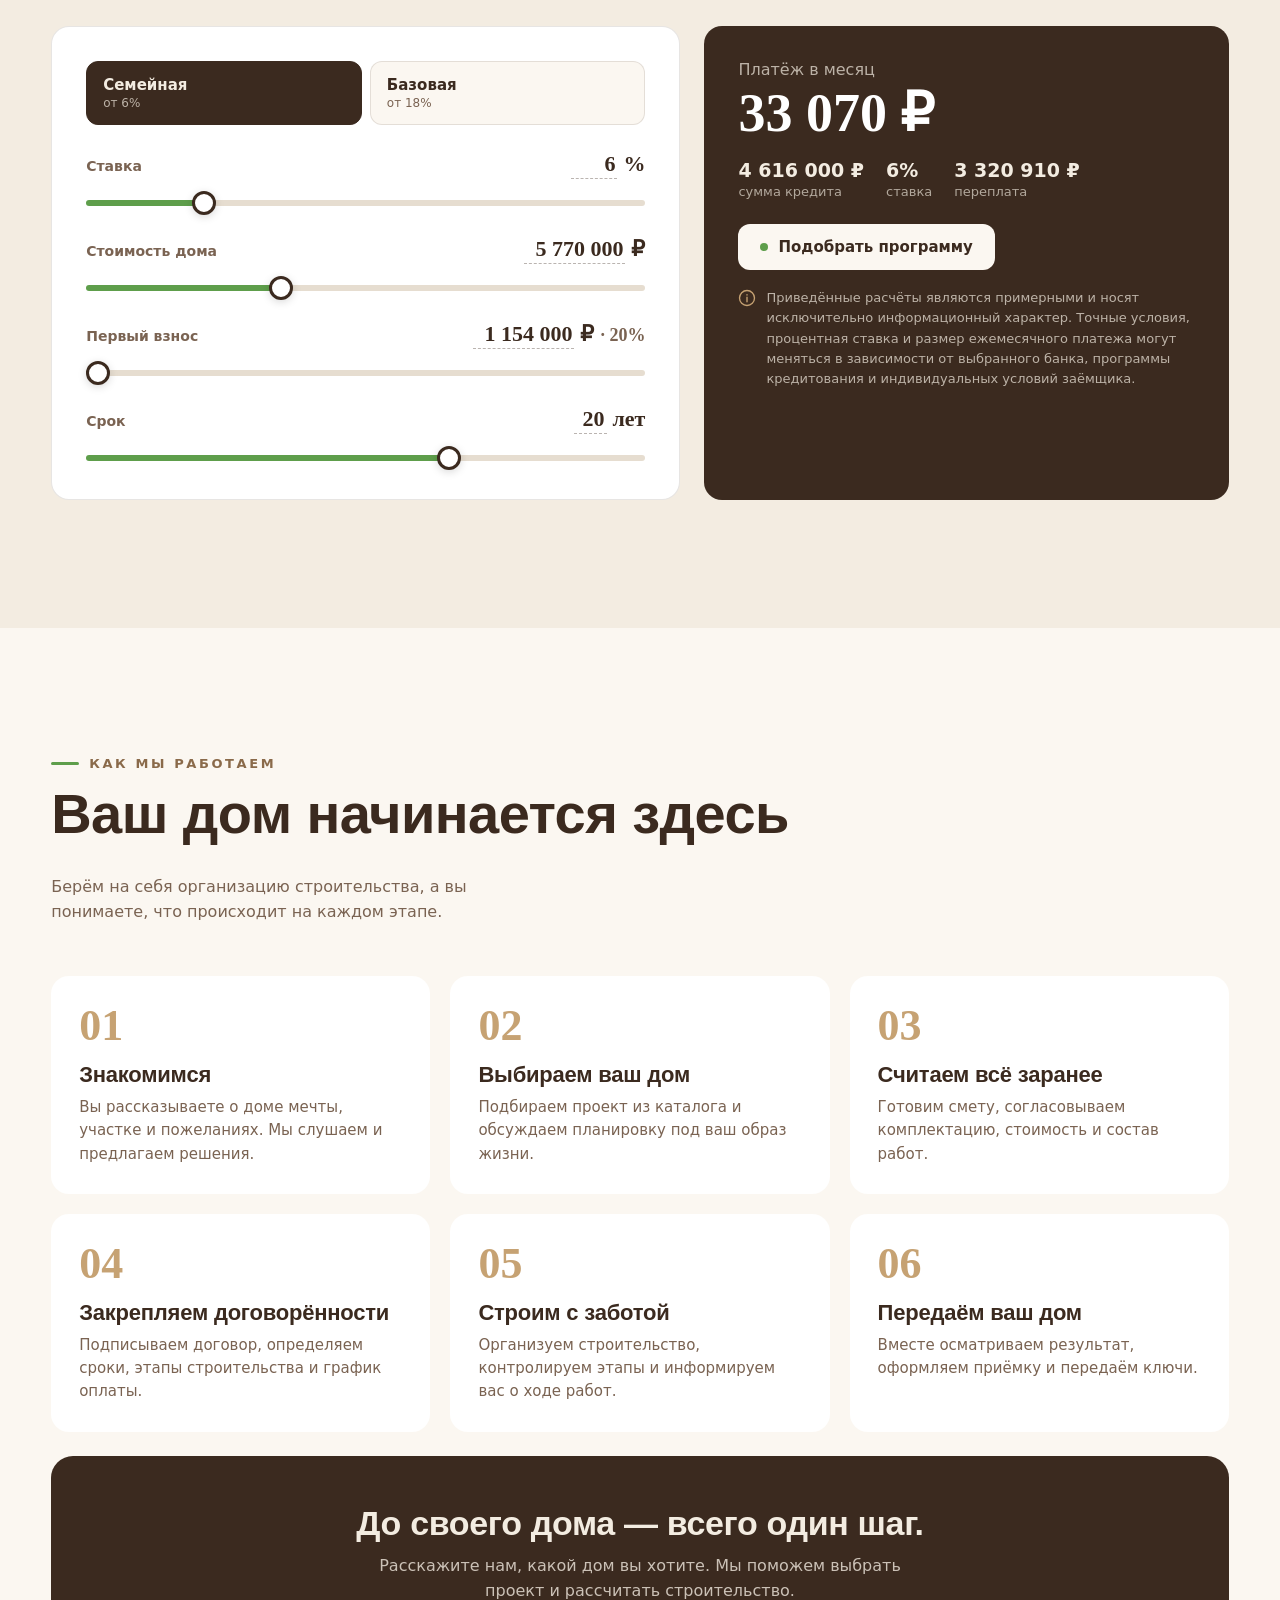
==== commit b4e6567a: "Launch: allow indexing, canonical to амдом.рф, robots.txt, sitemap, Metrika counter with contact goa" ====
--- a/index.html
+++ b/index.html
@@ -5,15 +5,16 @@
 <meta name="viewport" content="width=device-width, initial-scale=1, viewport-fit=cover">
 <title>АМ ДОМ — каркасные дома под ключ в Нижнем Новгороде</title>
 <meta name="description" content="Строим каркасные дома под ключ в Нижнем Новгороде. Каталог проектов, три комплектации, гарантия 5 лет, оплата по этапам, сроки от 2 до 4 месяцев.">
-<!-- ТЕСТОВАЯ ВЕРСИЯ: строку ниже удалить при запуске на амдом.рф, иначе сайт не попадёт в поиск -->
-<meta name="robots" content="noindex, nofollow">
+<link rel="canonical" href="https://xn--80aixbj.xn--p1ai/">
+<meta property="og:url" content="https://xn--80aixbj.xn--p1ai/">
+<meta property="og:type" content="website">
 <meta name="theme-color" content="#3B2A1F">
 <meta property="og:title" content="АМ ДОМ — каркасные дома под ключ">
 <meta property="og:description" content="Каталог проектов, гарантия 5 лет, оплата по этапам.">
-<meta property="og:image" content="media/poster.jpg">
+<meta property="og:image" content="https://xn--80aixbj.xn--p1ai/media/poster.jpg">
 <link rel="icon" type="image/png" href="media/favicon.png">
 <link rel="preload" href="fonts/InterDisplay-ExtraBold.woff" as="font" type="font/woff" crossorigin>
-<link rel="stylesheet" href="css/style.css?v=15">
+<link rel="stylesheet" href="css/style.css?v=20">
 </head>
 <body>
 
@@ -472,7 +473,7 @@
   <button class="btn" id="cookie-ok">Хорошо</button>
 </div>
 
-<script src="js/data.js?v=10"></script>
-<script src="js/app.js?v=11"></script>
+<script src="js/data.js?v=20"></script>
+<script src="js/app.js?v=20"></script>
 </body>
 </html>
--- a/css/style.css
+++ b/css/style.css
@@ -684,3 +684,32 @@
 .pcard.hit .pbtn:hover{background:#d3b385}
 .pcard .pbtn.ghost{border-color:var(--kofe);color:var(--kofe)}
 .pcard .pbtn.ghost:hover{background:var(--kofe);color:var(--slivki)}
+
+/* Комплектации: на телефоне список «Что входит» свёрнут в аккордеон */
+.ptog{display:none}
+.pmore{display:flex;flex-direction:column;flex:1}.pmi{display:flex;flex-direction:column;flex:1}
+@media (max-width:1000px){
+  .pcards{gap:26px}
+  .pcard{padding:24px 20px 20px}
+  .ptext{display:none}
+  .pwho{margin-top:12px}
+  .pprice{margin-top:16px;font-size:24px}
+  .ptog{display:flex;align-items:center;gap:10px;width:100%;margin-top:18px;padding:14px 16px;border-radius:12px;background:#fff;border:1.5px solid var(--line);font:inherit;font-weight:600;font-size:15px;color:var(--kofe);cursor:pointer;text-align:left;transition:border-color .2s,background .2s}
+  .ptog i{font-style:normal;font-size:12px;font-weight:700;background:var(--slivki);color:var(--oreh);border-radius:99px;padding:2px 9px;margin-right:auto}
+  .ptog svg{width:18px;height:18px;fill:none;stroke:var(--kofe);stroke-width:2;stroke-linecap:round;stroke-linejoin:round;transition:transform .3s}
+  .pcard.open .ptog{border-color:var(--kofe)}
+  .pcard.open .ptog svg{transform:rotate(180deg)}
+  .pcard.hit .ptog{border-color:var(--brus)}
+  .pmore{display:grid;grid-template-rows:0fr;transition:grid-template-rows .4s ease}
+  .pmi{overflow:hidden;min-height:0}
+  .pcard.open .pmore{grid-template-rows:1fr}
+  .pmore .pin{display:none}
+  .pmore .pitems{margin-top:16px}
+  .pres{margin-top:18px;padding-top:16px}
+}
+
+/* блок «позвоните или напишите» вместо формы */
+.reach .msg{display:flex;flex-wrap:wrap;gap:10px;margin-top:16px}
+.reach h3{margin-bottom:6px}
+.reach .mbtn:not(.tg):not(.mx):not(.vk){border:1.5px solid var(--line);color:var(--kofe)}
+.noform .contacts{grid-template-columns:1fr}.noform .contacts .clist{max-width:720px}
